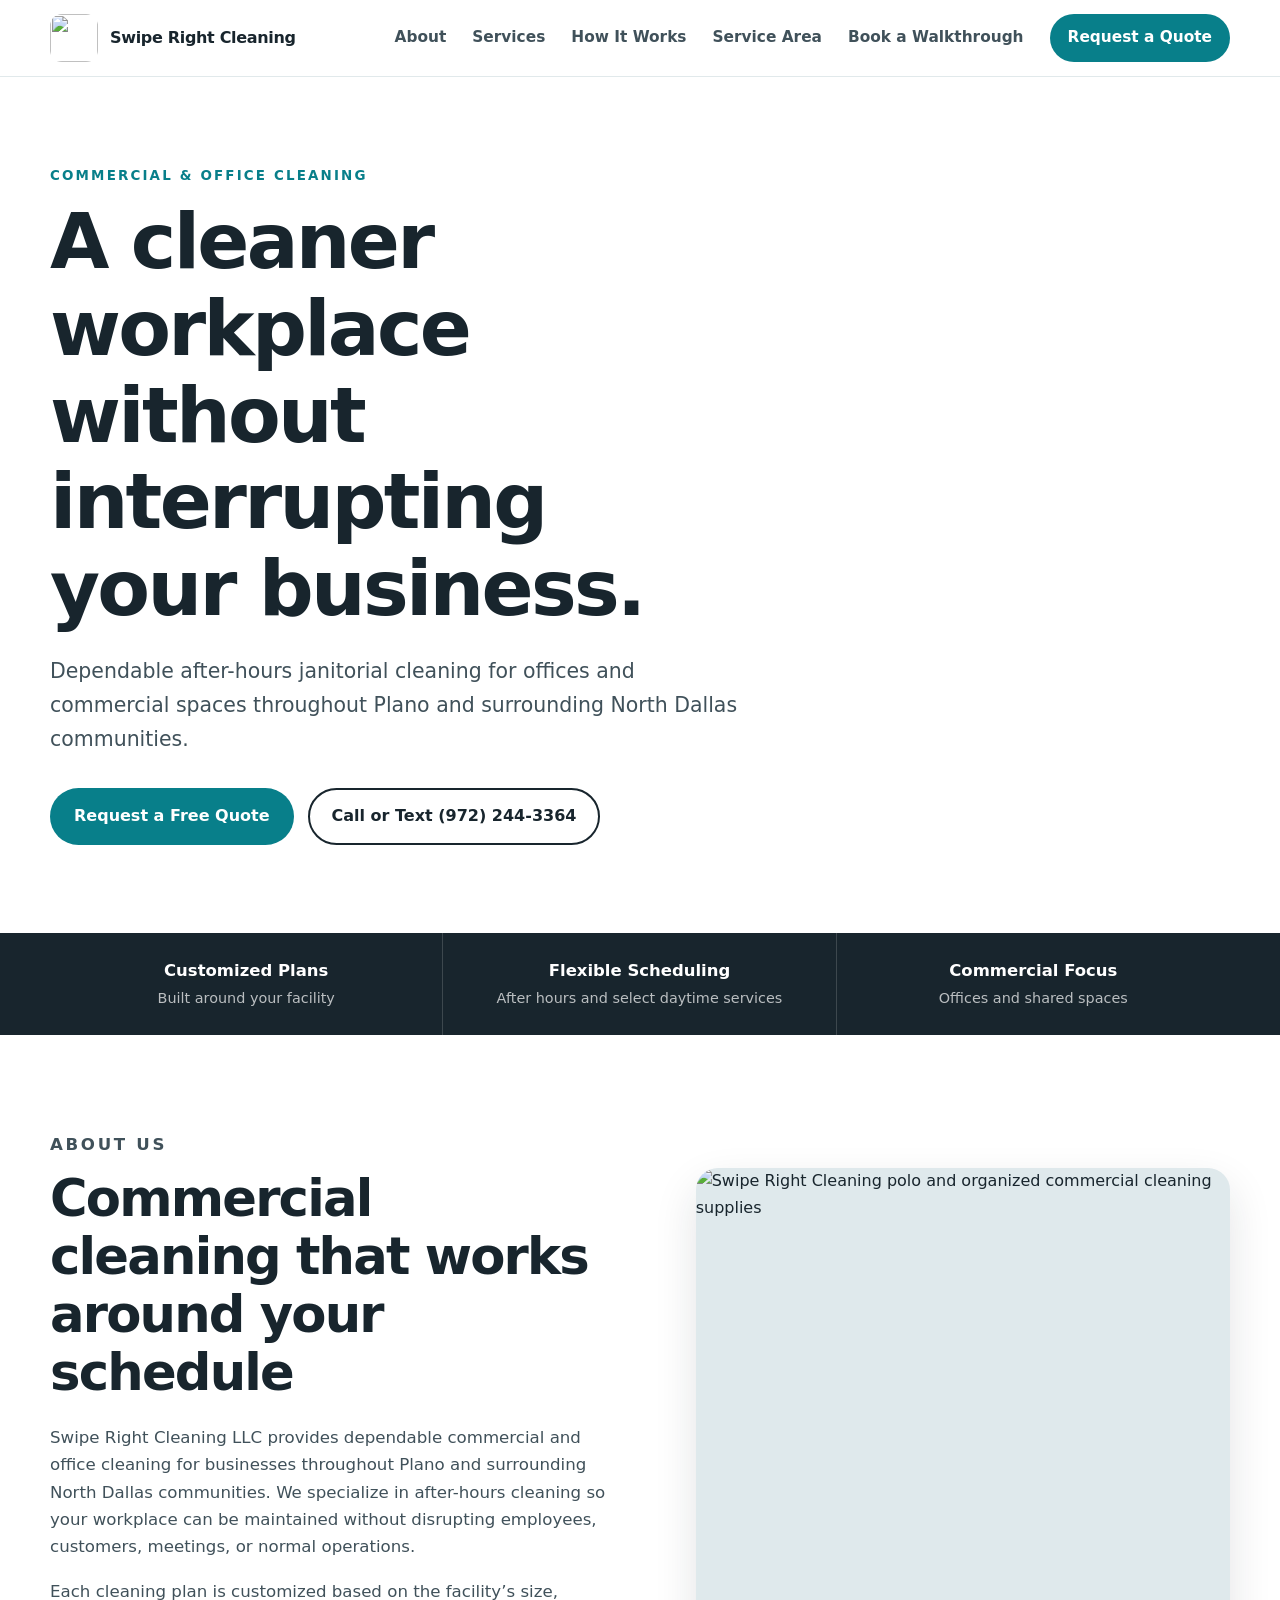
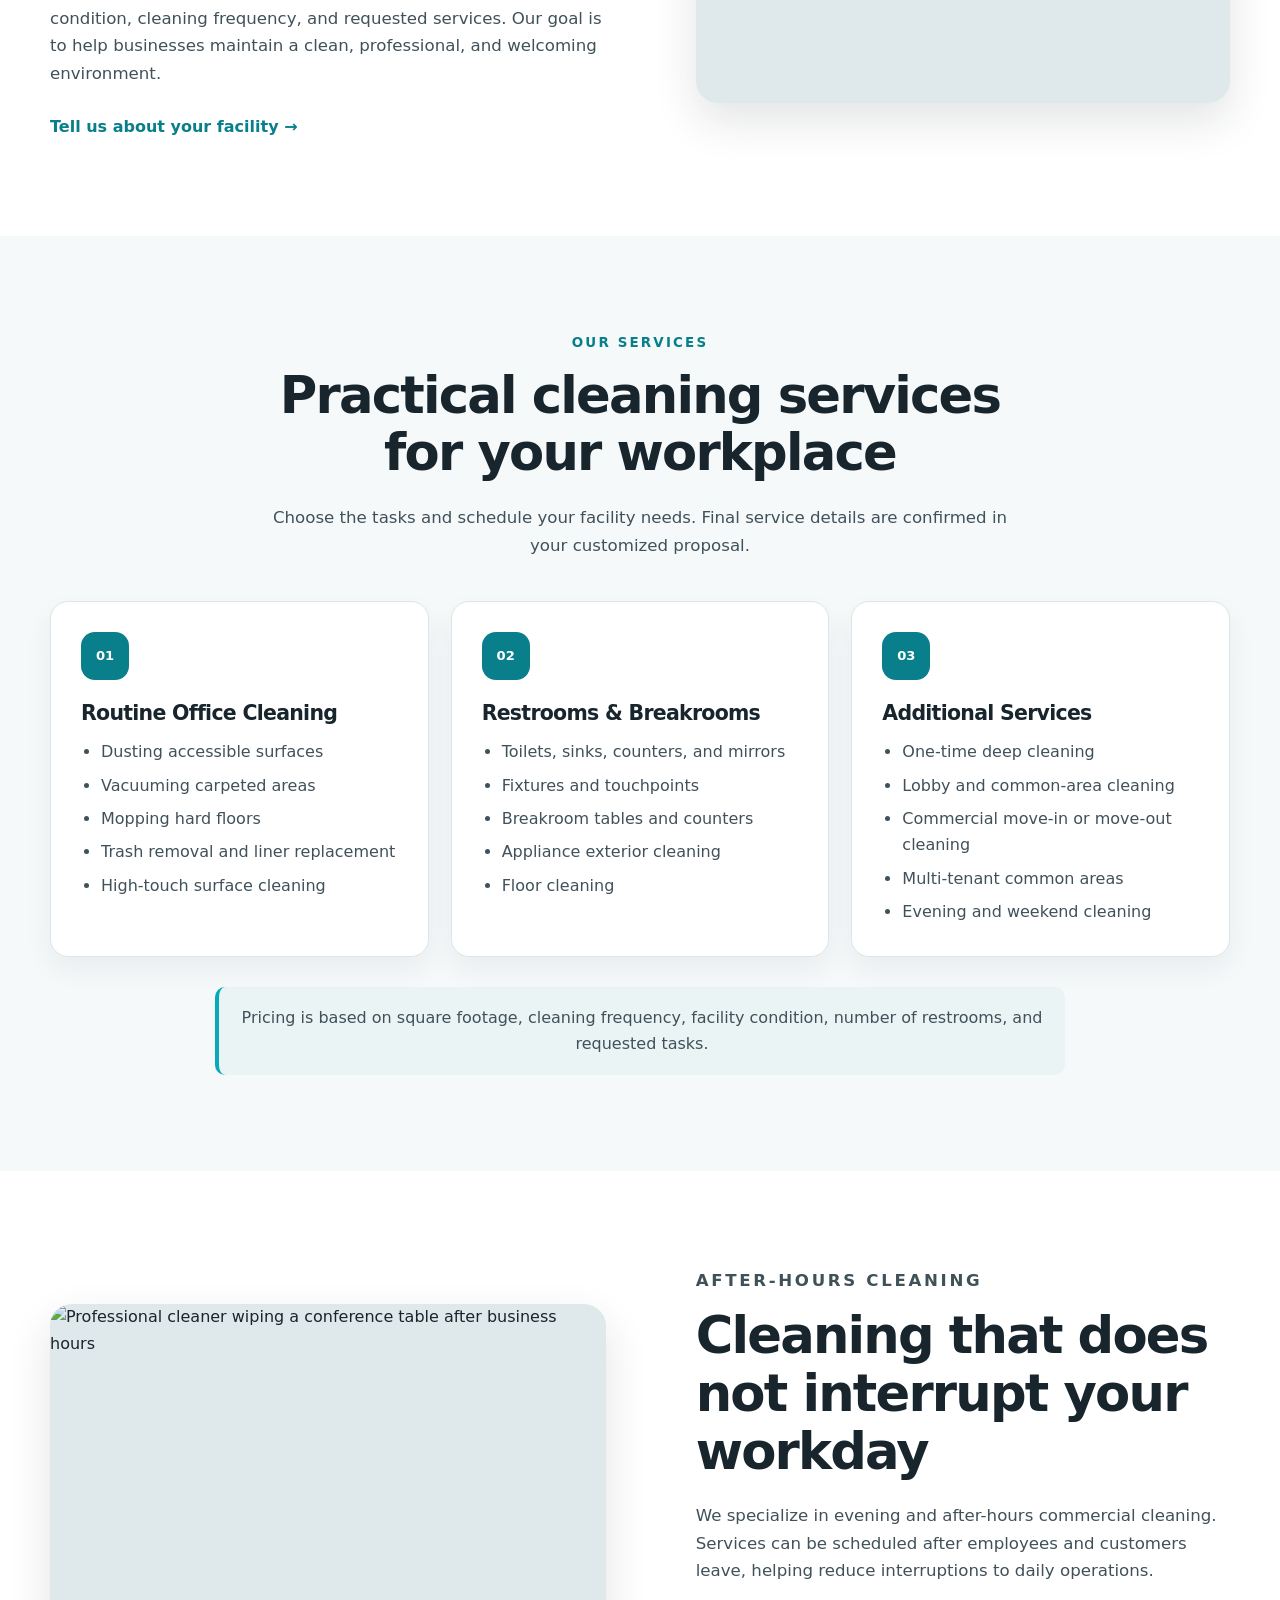
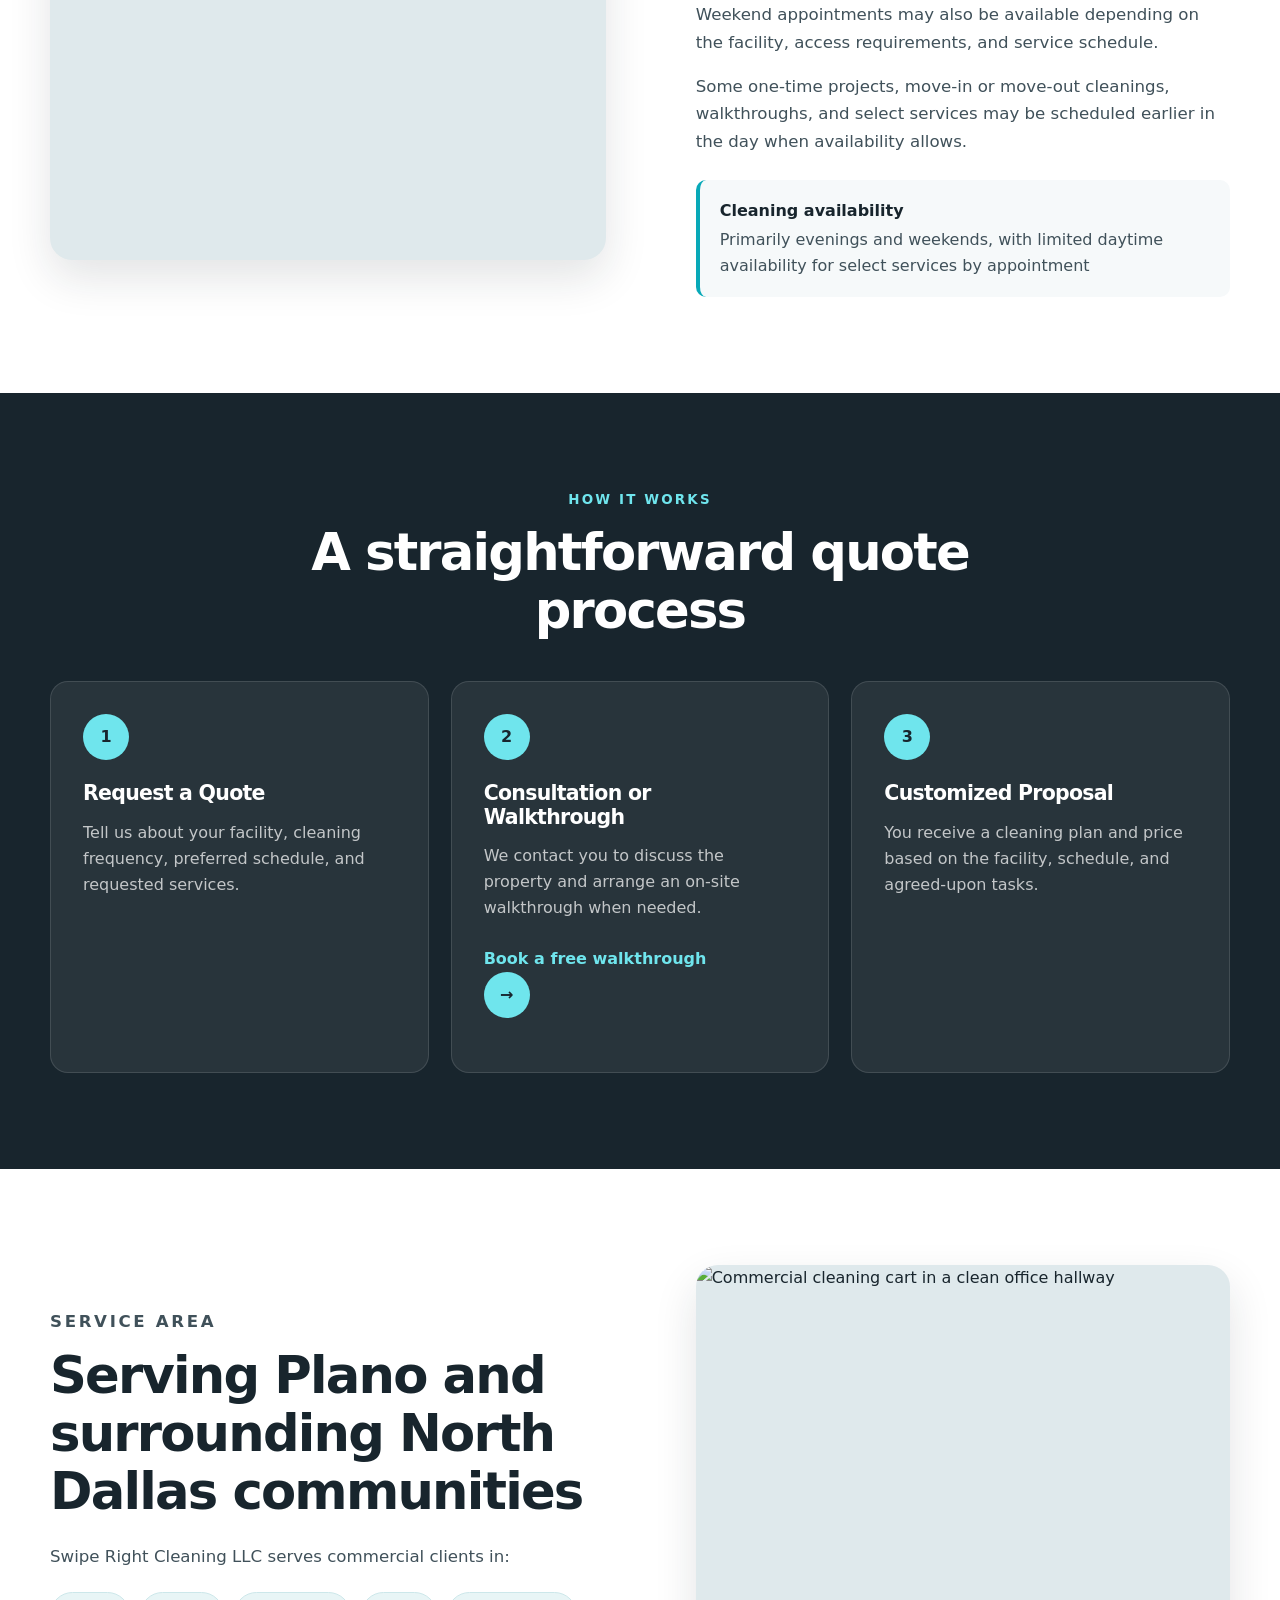
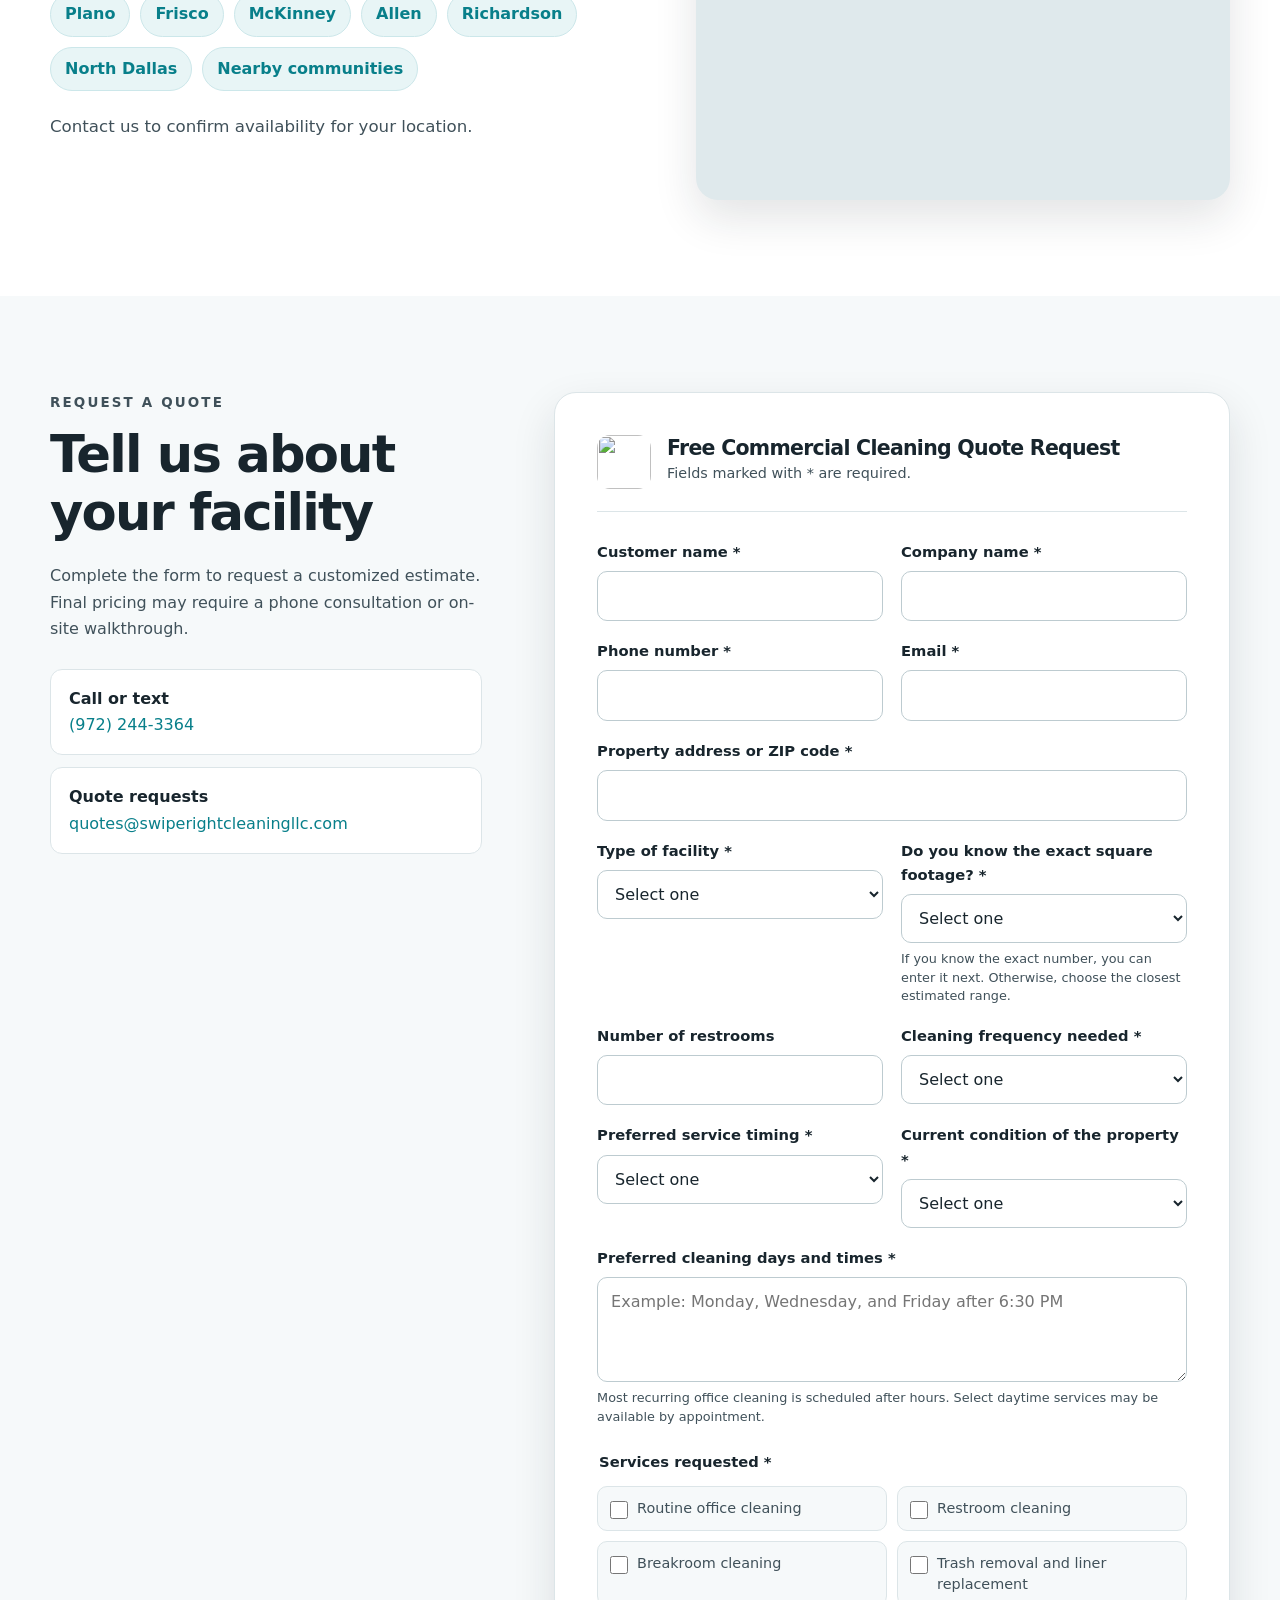
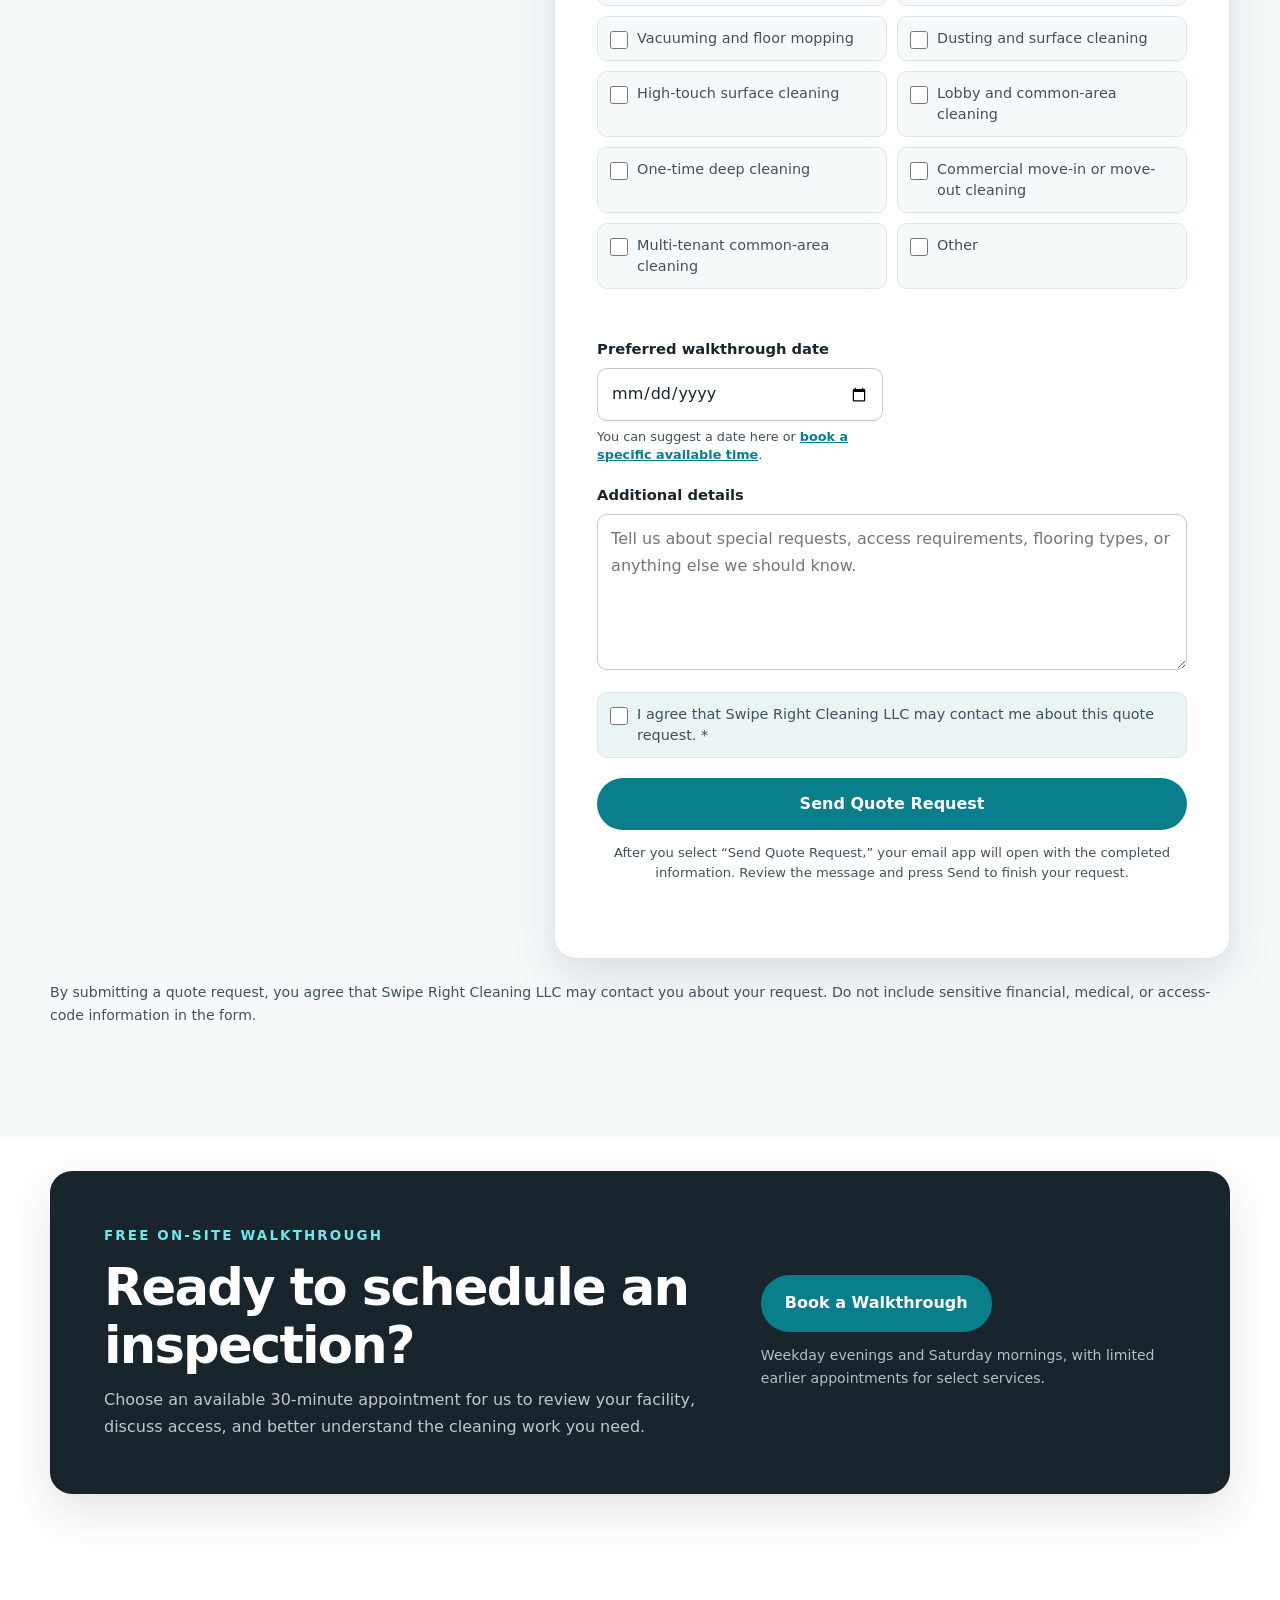
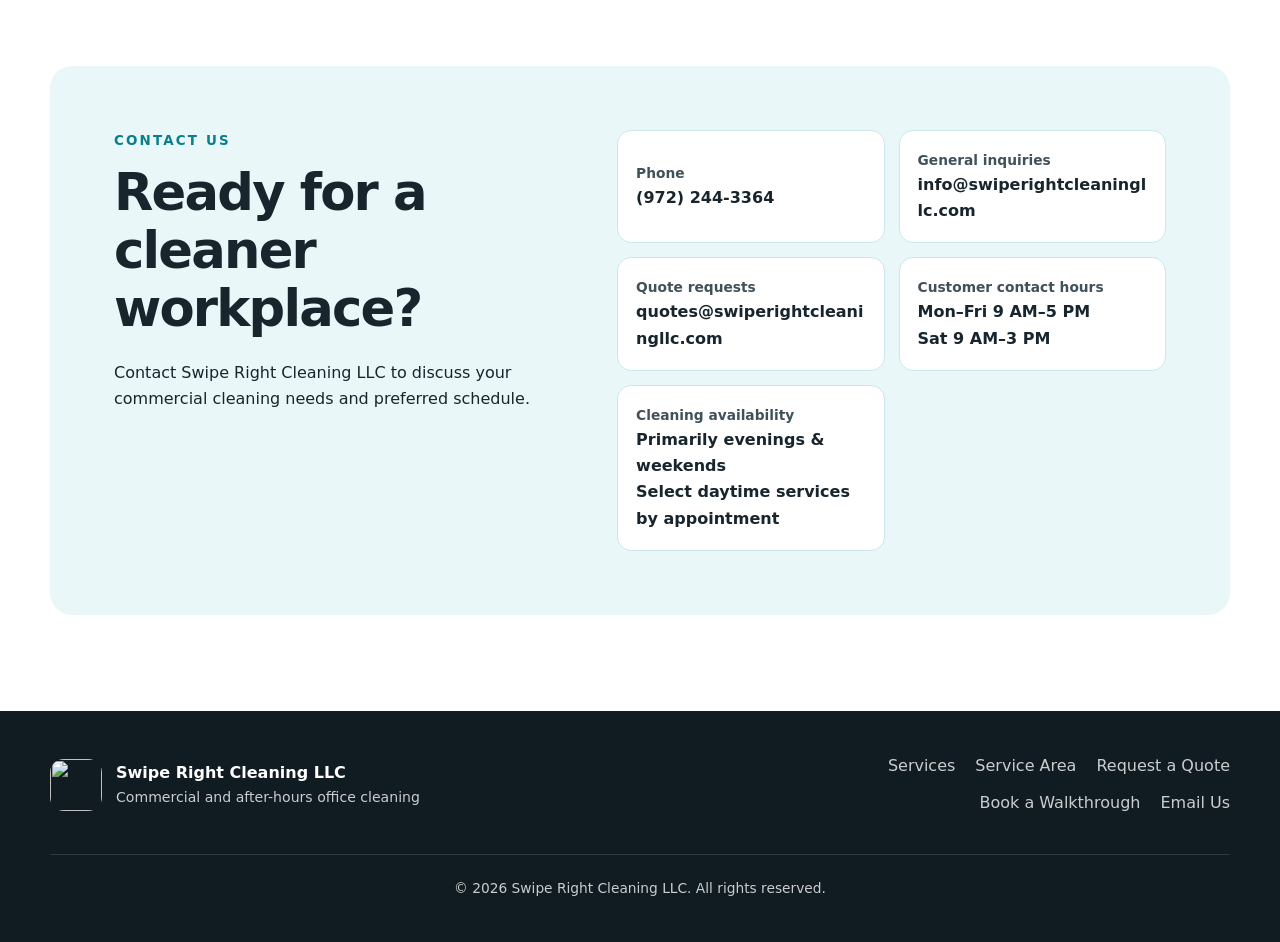
==== index.html @ 75ac0924 "Add files via upload" ====
<!doctype html>
<html lang="en">
<head>
  <meta charset="utf-8">
  <meta name="viewport" content="width=device-width, initial-scale=1">
  <meta name="theme-color" content="#0aa9b8">
  <meta name="description" content="Swipe Right Cleaning LLC provides dependable after-hours commercial and office cleaning in Plano and surrounding North Dallas communities.">

  <title>Swipe Right Cleaning LLC | Commercial Office Cleaning</title>

  <link rel="icon" type="image/png" sizes="64x64" href="assets/favicon-64.png">
  <link rel="apple-touch-icon" href="assets/favicon.png">
  <link rel="stylesheet" href="styles.css">

  <!-- Local-business information for search engines. Update the website URL after publishing. -->
  <script type="application/ld+json">
  {
    "@context": "https://schema.org",
    "@type": "CleaningService",
    "name": "Swipe Right Cleaning LLC",
    "telephone": "+1-972-244-3364",
    "email": "info@swiperightcleaningllc.com",
    "description": "Commercial and office cleaning serving Plano and surrounding North Dallas communities, primarily after hours with select daytime services available by appointment.",
    "areaServed": [
      "Plano, Texas",
      "Frisco, Texas",
      "McKinney, Texas",
      "Allen, Texas",
      "Richardson, Texas",
      "North Dallas, Texas"
    ],
    "openingHoursSpecification": [
      {
        "@type": "OpeningHoursSpecification",
        "dayOfWeek": ["Monday", "Tuesday", "Wednesday", "Thursday", "Friday"],
        "opens": "09:00",
        "closes": "18:00"
      },
      {
        "@type": "OpeningHoursSpecification",
        "dayOfWeek": "Saturday",
        "opens": "09:00",
        "closes": "15:00"
      }
    ]
  }
  </script>
</head>
<body>
  <a class="skip-link" href="#main-content">Skip to main content</a>

  <header class="site-header" id="top">
    <div class="container nav-wrap">
      <a class="brand" href="#top" aria-label="Swipe Right Cleaning home">
        <img src="assets/favicon-64.png" alt="" width="48" height="48">
        <span>Swipe Right Cleaning</span>
      </a>

      <button class="menu-button" type="button" aria-expanded="false" aria-controls="site-menu">
        <span class="sr-only">Open navigation menu</span>
        <span></span><span></span><span></span>
      </button>

      <nav id="site-menu" class="site-menu" aria-label="Main navigation">
        <a href="#about">About</a>
        <a href="#services">Services</a>
        <a href="#process">How It Works</a>
        <a href="#areas">Service Area</a>
        <a href="booking.html">Book a Walkthrough</a>
        <a href="#quote" class="nav-cta">Request a Quote</a>
      </nav>
    </div>
  </header>

  <main id="main-content">
    <section class="hero" aria-labelledby="hero-title">
      <div class="hero-overlay"></div>
      <div class="container hero-content">
        <p class="eyebrow">Commercial &amp; Office Cleaning</p>
        <h1 id="hero-title">A cleaner workplace without interrupting your business.</h1>
        <p class="hero-copy">Dependable after-hours janitorial cleaning for offices and commercial spaces throughout Plano and surrounding North Dallas communities.</p>
        <div class="button-row">
          <a class="button button-primary" href="#quote">Request a Free Quote</a>
          <a class="button button-secondary" href="tel:+19722443364">Call or Text (972) 244-3364</a>
        </div>
      </div>
    </section>

    <section class="trust-strip" aria-label="Business highlights">
      <div class="container trust-grid">
        <div><strong>Customized Plans</strong><span>Built around your facility</span></div>
        <div><strong>Flexible Scheduling</strong><span>After hours and select daytime services</span></div>
        <div><strong>Commercial Focus</strong><span>Offices and shared spaces</span></div>
      </div>
    </section>

    <section class="section" id="about">
      <div class="container two-column">
        <div class="content-block">
          <p class="eyebrow">About Us</p>
          <h2>Commercial cleaning that works around your schedule</h2>
          <p>Swipe Right Cleaning LLC provides dependable commercial and office cleaning for businesses throughout Plano and surrounding North Dallas communities. We specialize in after-hours cleaning so your workplace can be maintained without disrupting employees, customers, meetings, or normal operations.</p>
          <p>Each cleaning plan is customized based on the facility’s size, condition, cleaning frequency, and requested services. Our goal is to help businesses maintain a clean, professional, and welcoming environment.</p>
          <a class="text-link" href="#quote">Tell us about your facility <span aria-hidden="true">→</span></a>
        </div>
        <figure class="image-card">
          <img src="assets/supplies.jpg" alt="Swipe Right Cleaning polo and organized commercial cleaning supplies" loading="lazy">
        </figure>
      </div>
    </section>

    <section class="section section-muted" id="services">
      <div class="container">
        <div class="section-heading">
          <p class="eyebrow">Our Services</p>
          <h2>Practical cleaning services for your workplace</h2>
          <p>Choose the tasks and schedule your facility needs. Final service details are confirmed in your customized proposal.</p>
        </div>

        <div class="card-grid">
          <article class="service-card">
            <div class="service-icon" aria-hidden="true">01</div>
            <h3>Routine Office Cleaning</h3>
            <ul>
              <li>Dusting accessible surfaces</li>
              <li>Vacuuming carpeted areas</li>
              <li>Mopping hard floors</li>
              <li>Trash removal and liner replacement</li>
              <li>High-touch surface cleaning</li>
            </ul>
          </article>

          <article class="service-card">
            <div class="service-icon" aria-hidden="true">02</div>
            <h3>Restrooms &amp; Breakrooms</h3>
            <ul>
              <li>Toilets, sinks, counters, and mirrors</li>
              <li>Fixtures and touchpoints</li>
              <li>Breakroom tables and counters</li>
              <li>Appliance exterior cleaning</li>
              <li>Floor cleaning</li>
            </ul>
          </article>

          <article class="service-card">
            <div class="service-icon" aria-hidden="true">03</div>
            <h3>Additional Services</h3>
            <ul>
              <li>One-time deep cleaning</li>
              <li>Lobby and common-area cleaning</li>
              <li>Commercial move-in or move-out cleaning</li>
              <li>Multi-tenant common areas</li>
              <li>Evening and weekend cleaning</li>
            </ul>
          </article>
        </div>

        <p class="pricing-note">Pricing is based on square footage, cleaning frequency, facility condition, number of restrooms, and requested tasks.</p>
      </div>
    </section>

    <section class="section after-hours">
      <div class="container two-column reverse-mobile">
        <figure class="image-card">
          <img src="assets/office-cleaning.jpg" alt="Professional cleaner wiping a conference table after business hours" loading="lazy">
        </figure>
        <div class="content-block">
          <p class="eyebrow">After-Hours Cleaning</p>
          <h2>Cleaning that does not interrupt your workday</h2>
          <p>We specialize in evening and after-hours commercial cleaning. Services can be scheduled after employees and customers leave, helping reduce interruptions to daily operations.</p>
          <p>Weekend appointments may also be available depending on the facility, access requirements, and service schedule.</p>
          <p>Some one-time projects, move-in or move-out cleanings, walkthroughs, and select services may be scheduled earlier in the day when availability allows.</p>
          <div class="availability-box">
            <strong>Cleaning availability</strong>
            <span>Primarily evenings and weekends, with limited daytime availability for select services by appointment</span>
          </div>
        </div>
      </div>
    </section>

    <section class="section section-dark" id="process">
      <div class="container">
        <div class="section-heading light-heading">
          <p class="eyebrow">How It Works</p>
          <h2>A straightforward quote process</h2>
        </div>
        <div class="process-grid">
          <article>
            <span>1</span>
            <h3>Request a Quote</h3>
            <p>Tell us about your facility, cleaning frequency, preferred schedule, and requested services.</p>
          </article>
          <article>
            <span>2</span>
            <h3>Consultation or Walkthrough</h3>
            <p>We contact you to discuss the property and arrange an on-site walkthrough when needed.</p>
            <a class="process-link" href="booking.html">Book a free walkthrough <span aria-hidden="true">→</span></a>
          </article>
          <article>
            <span>3</span>
            <h3>Customized Proposal</h3>
            <p>You receive a cleaning plan and price based on the facility, schedule, and agreed-upon tasks.</p>
          </article>
        </div>
      </div>
    </section>

    <section class="section" id="areas">
      <div class="container two-column">
        <div class="content-block">
          <p class="eyebrow">Service Area</p>
          <h2>Serving Plano and surrounding North Dallas communities</h2>
          <p>Swipe Right Cleaning LLC serves commercial clients in:</p>
          <div class="area-tags" aria-label="Cities served">
            <span>Plano</span>
            <span>Frisco</span>
            <span>McKinney</span>
            <span>Allen</span>
            <span>Richardson</span>
            <span>North Dallas</span>
            <span>Nearby communities</span>
          </div>
          <p class="small-note">Contact us to confirm availability for your location.</p>
        </div>
        <figure class="image-card">
          <img src="assets/cleaning-cart.jpg" alt="Commercial cleaning cart in a clean office hallway" loading="lazy">
        </figure>
      </div>
    </section>

    <section class="section section-muted" id="quote">
      <div class="container quote-layout">
        <div class="quote-intro">
          <p class="eyebrow">Request a Quote</p>
          <h2>Tell us about your facility</h2>
          <p>Complete the form to request a customized estimate. Final pricing may require a phone consultation or on-site walkthrough.</p>
          <div class="contact-mini">
            <a href="tel:+19722443364"><strong>Call or text</strong><span>(972) 244-3364</span></a>
            <a href="mailto:quotes@swiperightcleaningllc.com"><strong>Quote requests</strong><span>quotes@swiperightcleaningllc.com</span></a>
          </div>
        </div>

        <div class="form-shell">
          <form id="quote-request-form" class="quote-form" novalidate>
            <div class="form-heading">
              <img src="assets/favicon-64.png" alt="" width="54" height="54">
              <div>
                <h3>Free Commercial Cleaning Quote Request</h3>
                <p>Fields marked with <span aria-hidden="true">*</span> are required.</p>
              </div>
            </div>

            <div class="form-grid">
              <label class="form-field">
                <span>Customer name *</span>
                <input type="text" name="customerName" autocomplete="name" required>
              </label>

              <label class="form-field">
                <span>Company name *</span>
                <input type="text" name="companyName" autocomplete="organization" required>
              </label>

              <label class="form-field">
                <span>Phone number *</span>
                <input type="tel" name="phone" autocomplete="tel" inputmode="tel" required>
              </label>

              <label class="form-field">
                <span>Email *</span>
                <input type="email" name="email" autocomplete="email" required>
              </label>

              <label class="form-field form-field-full">
                <span>Property address or ZIP code *</span>
                <input type="text" name="propertyLocation" autocomplete="street-address" required>
              </label>

              <label class="form-field">
                <span>Type of facility *</span>
                <select name="facilityType" required>
                  <option value="">Select one</option>
                  <option>Office</option>
                  <option>Medical or dental office</option>
                  <option>Retail business</option>
                  <option>Fitness center</option>
                  <option>Multi-tenant building</option>
                  <option>Other commercial facility</option>
                </select>
              </label>

              <label class="form-field">
                <span>Do you know the exact square footage? *</span>
                <select name="squareFootageKnown" id="square-footage-known" required>
                  <option value="">Select one</option>
                  <option value="Yes">Yes</option>
                  <option value="No">No</option>
                  <option value="Not sure">Not sure</option>
                </select>
                <small>If you know the exact number, you can enter it next. Otherwise, choose the closest estimated range.</small>
              </label>

              <label class="form-field is-hidden" id="exact-square-footage-field">
                <span>Exact square footage *</span>
                <input type="number" name="exactSquareFootage" min="1" step="1" inputmode="numeric" placeholder="Example: 3250">
                <small>Enter numbers only. The quote request will identify this as an exact figure.</small>
              </label>

              <label class="form-field is-hidden" id="square-footage-range-field">
                <span>Estimated square-footage range *</span>
                <select name="squareFootageRange">
                  <option value="">Select one</option>
                  <option>Under 1,000 sq. ft.</option>
                  <option>1,000–2,500 sq. ft.</option>
                  <option>2,501–5,000 sq. ft.</option>
                  <option>5,001–10,000 sq. ft.</option>
                  <option>More than 10,000 sq. ft.</option>
                  <option>Unsure</option>
                </select>
                <small>Select the closest range. The final quote can be confirmed during a walkthrough.</small>
              </label>

              <label class="form-field">
                <span>Number of restrooms</span>
                <input type="number" name="restrooms" min="0" step="1" inputmode="numeric">
              </label>

              <label class="form-field">
                <span>Cleaning frequency needed *</span>
                <select name="frequency" required>
                  <option value="">Select one</option>
                  <option>One-time service</option>
                  <option>Once per week</option>
                  <option>Twice per week</option>
                  <option>Three times per week</option>
                  <option>Five times per week</option>
                  <option>Unsure</option>
                </select>
              </label>

              <label class="form-field">
                <span>Preferred service timing *</span>
                <select name="serviceTiming" required>
                  <option value="">Select one</option>
                  <option>Weekday evenings</option>
                  <option>Overnight</option>
                  <option>Weekends</option>
                  <option>Select daytime service</option>
                  <option>Flexible</option>
                </select>
              </label>

              <label class="form-field">
                <span>Current condition of the property *</span>
                <select name="propertyCondition" required>
                  <option value="">Select one</option>
                  <option>Regular maintenance needed</option>
                  <option>Moderate buildup</option>
                  <option>Deep cleaning needed</option>
                  <option>Unsure</option>
                </select>
              </label>

              <label class="form-field form-field-full">
                <span>Preferred cleaning days and times *</span>
                <textarea name="preferredSchedule" rows="3" placeholder="Example: Monday, Wednesday, and Friday after 6:30 PM" required></textarea>
                <small>Most recurring office cleaning is scheduled after hours. Select daytime services may be available by appointment.</small>
              </label>
            </div>

            <fieldset class="services-fieldset">
              <legend>Services requested *</legend>
              <div class="checkbox-grid">
                <label><input type="checkbox" name="services" value="Routine office cleaning"> <span>Routine office cleaning</span></label>
                <label><input type="checkbox" name="services" value="Restroom cleaning"> <span>Restroom cleaning</span></label>
                <label><input type="checkbox" name="services" value="Breakroom cleaning"> <span>Breakroom cleaning</span></label>
                <label><input type="checkbox" name="services" value="Trash removal and liner replacement"> <span>Trash removal and liner replacement</span></label>
                <label><input type="checkbox" name="services" value="Vacuuming and floor mopping"> <span>Vacuuming and floor mopping</span></label>
                <label><input type="checkbox" name="services" value="Dusting and surface cleaning"> <span>Dusting and surface cleaning</span></label>
                <label><input type="checkbox" name="services" value="High-touch surface cleaning"> <span>High-touch surface cleaning</span></label>
                <label><input type="checkbox" name="services" value="Lobby and common-area cleaning"> <span>Lobby and common-area cleaning</span></label>
                <label><input type="checkbox" name="services" value="One-time deep cleaning"> <span>One-time deep cleaning</span></label>
                <label><input type="checkbox" name="services" value="Commercial move-in or move-out cleaning"> <span>Commercial move-in or move-out cleaning</span></label>
                <label><input type="checkbox" name="services" value="Multi-tenant common-area cleaning"> <span>Multi-tenant common-area cleaning</span></label>
                <label><input type="checkbox" name="services" value="Other"> <span>Other</span></label>
              </div>
              <p id="services-error" class="field-error" role="alert"></p>
            </fieldset>

            <div class="form-grid">
              <label class="form-field">
                <span>Preferred walkthrough date</span>
                <input type="date" name="walkthroughDate">
                <small>You can suggest a date here or <a href="booking.html">book a specific available time</a>.</small>
              </label>

              <label class="form-field form-field-full">
                <span>Additional details</span>
                <textarea name="additionalDetails" rows="5" placeholder="Tell us about special requests, access requirements, flooring types, or anything else we should know."></textarea>
              </label>
            </div>

            <label class="consent-field">
              <input type="checkbox" name="consent" required>
              <span>I agree that Swipe Right Cleaning LLC may contact me about this quote request. *</span>
            </label>

            <button class="button button-primary form-submit" type="submit">Send Quote Request</button>
            <p class="form-helper">After you select “Send Quote Request,” your email app will open with the completed information. Review the message and press Send to finish your request.</p>
            <p id="form-status" class="form-status" role="status" aria-live="polite"></p>
          </form>
        </div>
      </div>
      <div class="container privacy-note">
        <p>By submitting a quote request, you agree that Swipe Right Cleaning LLC may contact you about your request. Do not include sensitive financial, medical, or access-code information in the form.</p>
      </div>
    </section>

    <section class="section booking-cta" aria-labelledby="booking-cta-title">
      <div class="container booking-cta-card">
        <div>
          <p class="eyebrow">Free On-Site Walkthrough</p>
          <h2 id="booking-cta-title">Ready to schedule an inspection?</h2>
          <p>Choose an available 30-minute appointment for us to review your facility, discuss access, and better understand the cleaning work you need.</p>
        </div>
        <div class="booking-cta-actions">
          <a class="button button-primary" href="booking.html">Book a Walkthrough</a>
          <span>Weekday evenings and Saturday mornings, with limited earlier appointments for select services.</span>
        </div>
      </div>
    </section>

    <section class="section contact-section" id="contact">
      <div class="container contact-card">
        <div>
          <p class="eyebrow">Contact Us</p>
          <h2>Ready for a cleaner workplace?</h2>
          <p>Contact Swipe Right Cleaning LLC to discuss your commercial cleaning needs and preferred schedule.</p>
        </div>
        <div class="contact-details">
          <a href="tel:+19722443364"><span>Phone</span><strong>(972) 244-3364</strong></a>
          <a href="mailto:info@swiperightcleaningllc.com"><span>General inquiries</span><strong>info@swiperightcleaningllc.com</strong></a>
          <a href="mailto:quotes@swiperightcleaningllc.com"><span>Quote requests</span><strong>quotes@swiperightcleaningllc.com</strong></a>
          <div><span>Customer contact hours</span><strong>Mon–Fri 9 AM–5 PM<br>Sat 9 AM–3 PM</strong></div>
          <div><span>Cleaning availability</span><strong>Primarily evenings &amp; weekends<br>Select daytime services by appointment</strong></div>
        </div>
      </div>
    </section>
  </main>

  <footer class="site-footer">
    <div class="container footer-grid">
      <div class="footer-brand">
        <img src="assets/favicon-64.png" alt="" width="52" height="52">
        <div>
          <strong>Swipe Right Cleaning LLC</strong>
          <span>Commercial and after-hours office cleaning</span>
        </div>
      </div>
      <div class="footer-links">
        <a href="#services">Services</a>
        <a href="#areas">Service Area</a>
        <a href="#quote">Request a Quote</a>
        <a href="booking.html">Book a Walkthrough</a>
        <a href="mailto:info@swiperightcleaningllc.com">Email Us</a>
      </div>
      <p class="copyright">© <span id="current-year">2026</span> Swipe Right Cleaning LLC. All rights reserved.</p>
    </div>
  </footer>

  <script src="script.js"></script>
</body>
</html>
---- styles.css ----
:root {
  --teal: #08a9b8;
  --teal-dark: #087f8a;
  --ink: #18252d;
  --ink-soft: #40515a;
  --white: #ffffff;
  --off-white: #f6f9fa;
  --line: #dce5e8;
  --shadow: 0 18px 44px rgba(24, 37, 45, 0.12);
  --radius: 22px;
  --container: 1180px;
}

* { box-sizing: border-box; }
html { scroll-behavior: smooth; }
body {
  margin: 0;
  color: var(--ink);
  background: var(--white);
  font-family: Inter, ui-sans-serif, system-ui, -apple-system, BlinkMacSystemFont, "Segoe UI", sans-serif;
  line-height: 1.65;
  -webkit-font-smoothing: antialiased;
}
img { max-width: 100%; display: block; }
a { color: inherit; }
button, input, textarea, select { font: inherit; }

.container { width: min(var(--container), calc(100% - 40px)); margin-inline: auto; }
.section { padding: 96px 0; }
.section-muted { background: var(--off-white); }
.section-dark { background: var(--ink); color: var(--white); }

.skip-link {
  position: fixed;
  left: 14px;
  top: -80px;
  z-index: 9999;
  padding: 12px 18px;
  color: var(--white);
  background: var(--ink);
  border-radius: 8px;
}
.skip-link:focus { top: 14px; }
.sr-only { position: absolute; width: 1px; height: 1px; padding: 0; margin: -1px; overflow: hidden; clip: rect(0,0,0,0); white-space: nowrap; border: 0; }

.site-header {
  position: sticky;
  top: 0;
  z-index: 1000;
  background: rgba(255,255,255,.96);
  border-bottom: 1px solid rgba(220,229,232,.85);
  backdrop-filter: blur(14px);
}
.nav-wrap { min-height: 76px; display: flex; align-items: center; justify-content: space-between; gap: 28px; }
.brand { display: inline-flex; align-items: center; gap: 12px; text-decoration: none; font-weight: 800; letter-spacing: -.02em; }
.brand img { border-radius: 12px; }
.site-menu { display: flex; align-items: center; gap: 26px; }
.site-menu a { text-decoration: none; font-size: .96rem; font-weight: 700; color: var(--ink-soft); }
.site-menu a:hover, .site-menu a:focus { color: var(--teal-dark); }
.site-menu .nav-cta { padding: 11px 18px; color: var(--white); background: var(--teal-dark); border-radius: 999px; }
.site-menu .nav-cta:hover, .site-menu .nav-cta:focus { color: var(--white); background: var(--ink); }
.menu-button { display: none; width: 46px; height: 42px; padding: 9px; border: 0; background: transparent; cursor: pointer; }
.menu-button span:not(.sr-only) { display: block; height: 2px; margin: 5px 0; background: var(--ink); border-radius: 4px; }

.hero {
  position: relative;
  min-height: 660px;
  display: grid;
  align-items: center;
  isolation: isolate;
  color: var(--ink);
  background-image: url("assets/header.jpg");
  background-position: center;
  background-size: cover;
}
.hero-overlay { position: absolute; inset: 0; z-index: -1; background: linear-gradient(90deg, rgba(255,255,255,.98) 0%, rgba(255,255,255,.92) 38%, rgba(255,255,255,.45) 64%, rgba(255,255,255,.05) 100%); }
.hero-content { padding-block: 88px; }
.hero-content > * { max-width: 690px; }
.eyebrow { margin: 0 0 12px; color: var(--teal-dark); font-size: .84rem; font-weight: 900; letter-spacing: .16em; text-transform: uppercase; }
h1, h2, h3 { margin-top: 0; line-height: 1.13; letter-spacing: -.035em; }
h1 { margin-bottom: 22px; font-size: clamp(2.8rem, 6vw, 5.35rem); }
h2 { margin-bottom: 22px; font-size: clamp(2.1rem, 4vw, 3.65rem); }
h3 { margin-bottom: 14px; font-size: 1.28rem; }
p { margin-top: 0; }
.hero-copy { margin-bottom: 32px; color: var(--ink-soft); font-size: clamp(1.05rem, 2vw, 1.28rem); }
.button-row { display: flex; flex-wrap: wrap; gap: 14px; }
.button { display: inline-flex; align-items: center; justify-content: center; min-height: 50px; padding: 13px 22px; border: 2px solid transparent; border-radius: 999px; text-decoration: none; font-weight: 850; transition: transform .2s ease, background .2s ease, border-color .2s ease; }
.button:hover, .button:focus { transform: translateY(-2px); }
.button-primary { color: var(--white); background: var(--teal-dark); }
.button-primary:hover, .button-primary:focus { background: var(--ink); }
.button-secondary { color: var(--ink); background: rgba(255,255,255,.86); border-color: var(--ink); }

.trust-strip { background: var(--ink); color: var(--white); }
.trust-grid { display: grid; grid-template-columns: repeat(3,1fr); }
.trust-grid div { padding: 24px 28px; text-align: center; border-right: 1px solid rgba(255,255,255,.16); }
.trust-grid div:last-child { border-right: 0; }
.trust-grid strong, .trust-grid span { display: block; }
.trust-grid strong { font-size: 1.03rem; }
.trust-grid span { margin-top: 3px; color: rgba(255,255,255,.7); font-size: .9rem; }

.two-column { display: grid; grid-template-columns: 1.02fr .98fr; align-items: center; gap: clamp(42px, 7vw, 90px); }
.content-block p { color: var(--ink-soft); font-size: 1.04rem; }
.text-link { display: inline-block; margin-top: 10px; color: var(--teal-dark); font-weight: 850; text-decoration: none; }
.text-link:hover, .text-link:focus { text-decoration: underline; }
.image-card { margin: 0; overflow: hidden; background: #dfe9ec; border-radius: var(--radius); box-shadow: var(--shadow); }
.image-card img { width: 100%; aspect-ratio: 1/1; object-fit: cover; }

.section-heading { max-width: 760px; margin: 0 auto 42px; text-align: center; }
.section-heading > p:last-child { color: var(--ink-soft); font-size: 1.04rem; }
.light-heading .eyebrow { color: #6fe5ed; }
.card-grid { display: grid; grid-template-columns: repeat(3,1fr); gap: 22px; }
.service-card { padding: 30px; background: var(--white); border: 1px solid var(--line); border-radius: 18px; box-shadow: 0 12px 28px rgba(24,37,45,.06); }
.service-icon { width: 48px; height: 48px; display: grid; place-items: center; margin-bottom: 22px; color: var(--white); background: var(--teal-dark); border-radius: 14px; font-size: .82rem; font-weight: 900; }
.service-card ul { margin: 0; padding-left: 20px; color: var(--ink-soft); }
.service-card li + li { margin-top: 7px; }
.pricing-note { max-width: 850px; margin: 30px auto 0; padding: 18px 22px; color: var(--ink-soft); background: #eaf4f5; border-left: 4px solid var(--teal); border-radius: 10px; text-align: center; }

.after-hours { overflow: hidden; }
.availability-box { display: flex; flex-direction: column; gap: 2px; margin-top: 25px; padding: 18px 20px; background: var(--off-white); border-left: 4px solid var(--teal); border-radius: 10px; }
.availability-box span { color: var(--ink-soft); }

.process-grid { display: grid; grid-template-columns: repeat(3,1fr); gap: 22px; }
.process-grid article { padding: 32px; background: rgba(255,255,255,.07); border: 1px solid rgba(255,255,255,.12); border-radius: 18px; }
.process-grid span { width: 46px; height: 46px; display: grid; place-items: center; margin-bottom: 22px; color: var(--ink); background: #6fe5ed; border-radius: 50%; font-weight: 900; }
.process-grid p { color: rgba(255,255,255,.72); }

.area-tags { display: flex; flex-wrap: wrap; gap: 10px; margin: 22px 0; }
.area-tags span { padding: 8px 14px; background: #e8f5f6; border: 1px solid #cce7ea; border-radius: 999px; color: var(--teal-dark); font-weight: 750; }
.small-note { color: var(--ink-soft); font-size: .91rem; }

.quote-layout { display: grid; grid-template-columns: .78fr 1.22fr; gap: clamp(34px, 6vw, 72px); align-items: start; }
.quote-intro { position: sticky; top: 112px; }
.quote-intro > p { color: var(--ink-soft); }
.contact-mini { display: grid; gap: 12px; margin-top: 26px; }
.contact-mini a { display: flex; flex-direction: column; padding: 16px 18px; background: var(--white); border: 1px solid var(--line); border-radius: 12px; text-decoration: none; }
.contact-mini span { color: var(--teal-dark); overflow-wrap: anywhere; }
.form-shell { min-height: 560px; overflow: hidden; background: var(--white); border: 1px solid var(--line); border-radius: var(--radius); box-shadow: var(--shadow); }
.form-placeholder { min-height: 560px; display: grid; place-content: center; justify-items: center; padding: 50px; text-align: center; }
.form-placeholder img { margin-bottom: 16px; border-radius: 16px; }
.form-placeholder p { max-width: 520px; color: var(--ink-soft); }
.quote-frame { display: none; width: 100%; min-height: 1050px; border: 0; }
.privacy-note { margin-top: 22px; color: var(--ink-soft); font-size: .88rem; }

.contact-section { padding-top: 76px; }
.contact-card { display: grid; grid-template-columns: .9fr 1.1fr; gap: 54px; padding: clamp(34px, 6vw, 64px); background: #e9f7f8; border-radius: var(--radius); }
.contact-details { display: grid; grid-template-columns: repeat(2,1fr); gap: 14px; }
.contact-details a, .contact-details > div { display: flex; flex-direction: column; justify-content: center; min-height: 112px; padding: 18px; background: var(--white); border: 1px solid #cce7ea; border-radius: 14px; text-decoration: none; }
.contact-details span { color: var(--ink-soft); font-size: .86rem; font-weight: 700; }
.contact-details strong { overflow-wrap: anywhere; }

.site-footer { padding: 42px 0; color: rgba(255,255,255,.78); background: #111c22; }
.footer-grid { display: grid; grid-template-columns: 1.2fr .9fr; gap: 30px; align-items: center; }
.footer-brand { display: flex; align-items: center; gap: 14px; }
.footer-brand img { border-radius: 14px; }
.footer-brand strong, .footer-brand span { display: block; }
.footer-brand strong { color: var(--white); }
.footer-brand span { font-size: .88rem; }
.footer-links { display: flex; flex-wrap: wrap; justify-content: flex-end; gap: 10px 20px; }
.footer-links a { text-decoration: none; }
.footer-links a:hover, .footer-links a:focus { color: #6fe5ed; }
.copyright { grid-column: 1 / -1; margin: 8px 0 0; padding-top: 22px; border-top: 1px solid rgba(255,255,255,.12); font-size: .86rem; text-align: center; }

@media (max-width: 900px) {
  .section { padding: 76px 0; }
  .menu-button { display: block; }
  .site-menu { position: absolute; top: calc(100% + 1px); left: 0; right: 0; display: none; flex-direction: column; align-items: stretch; gap: 0; padding: 14px 20px 22px; background: var(--white); border-bottom: 1px solid var(--line); box-shadow: 0 16px 30px rgba(24,37,45,.10); }
  .site-menu.open { display: flex; }
  .site-menu a { padding: 13px 10px; }
  .site-menu .nav-cta { margin-top: 8px; text-align: center; }
  .hero { min-height: 610px; background-position: 65% center; }
  .hero-overlay { background: linear-gradient(90deg, rgba(255,255,255,.98) 0%, rgba(255,255,255,.9) 60%, rgba(255,255,255,.34) 100%); }
  .hero-content > * { max-width: 620px; }
  .two-column, .quote-layout, .contact-card { grid-template-columns: 1fr; }
  .reverse-mobile .image-card { order: 2; }
  .quote-intro { position: static; }
  .card-grid, .process-grid { grid-template-columns: 1fr; }
}

@media (max-width: 680px) {
  .container { width: min(100% - 28px, var(--container)); }
  .brand span { font-size: .9rem; }
  .hero { min-height: 660px; background-position: 72% center; }
  .hero-overlay { background: linear-gradient(90deg, rgba(255,255,255,.98), rgba(255,255,255,.88)); }
  .hero-content { padding-block: 64px; }
  h1 { font-size: clamp(2.55rem, 14vw, 4.2rem); }
  .button-row, .button { width: 100%; }
  .trust-grid { grid-template-columns: 1fr; }
  .trust-grid div { border-right: 0; border-bottom: 1px solid rgba(255,255,255,.16); }
  .trust-grid div:last-child { border-bottom: 0; }
  .service-card, .process-grid article { padding: 26px; }
  .contact-details { grid-template-columns: 1fr; }
  .form-placeholder { padding: 34px 22px; }
  .footer-grid { grid-template-columns: 1fr; text-align: center; }
  .footer-brand { justify-content: center; }
  .footer-links { justify-content: center; }
}

@media (prefers-reduced-motion: reduce) {
  html { scroll-behavior: auto; }
  *, *::before, *::after { transition-duration: .01ms !important; animation-duration: .01ms !important; animation-iteration-count: 1 !important; }
}

/* Built-in quote request form */
.quote-form { padding: clamp(24px, 4vw, 42px); }
.form-heading { display: flex; align-items: center; gap: 16px; margin-bottom: 28px; padding-bottom: 22px; border-bottom: 1px solid var(--line); }
.form-heading img { flex: 0 0 auto; border-radius: 13px; }
.form-heading h3 { margin-bottom: 2px; }
.form-heading p { margin: 0; color: var(--ink-soft); font-size: .9rem; }
.form-grid { display: grid; grid-template-columns: repeat(2, minmax(0, 1fr)); gap: 18px; }
.form-field { display: flex; flex-direction: column; gap: 7px; min-width: 0; }
.form-field-full { grid-column: 1 / -1; }
.form-field > span, .services-fieldset legend { color: var(--ink); font-size: .92rem; font-weight: 800; }
.form-field input, .form-field select, .form-field textarea {
  width: 100%;
  min-height: 49px;
  padding: 11px 13px;
  color: var(--ink);
  background: var(--white);
  border: 1px solid #bdcbd0;
  border-radius: 10px;
  outline: none;
  transition: border-color .18s ease, box-shadow .18s ease;
}
.form-field textarea { min-height: 105px; resize: vertical; }
.form-field input:focus, .form-field select:focus, .form-field textarea:focus { border-color: var(--teal-dark); box-shadow: 0 0 0 3px rgba(8,127,138,.14); }
.form-field small { color: var(--ink-soft); font-size: .8rem; line-height: 1.45; }
.services-fieldset { margin: 24px 0; padding: 0; border: 0; }
.services-fieldset legend { margin-bottom: 11px; }
.checkbox-grid { display: grid; grid-template-columns: repeat(2, minmax(0, 1fr)); gap: 10px; }
.checkbox-grid label, .consent-field { display: flex; align-items: flex-start; gap: 9px; padding: 11px 12px; background: var(--off-white); border: 1px solid var(--line); border-radius: 10px; cursor: pointer; }
.checkbox-grid input, .consent-field input { width: 18px; height: 18px; margin: 3px 0 0; accent-color: var(--teal-dark); flex: 0 0 auto; }
.checkbox-grid span, .consent-field span { color: var(--ink-soft); font-size: .9rem; line-height: 1.45; }
.consent-field { margin-top: 22px; background: #eaf4f5; }
.field-error { min-height: 1.2em; margin: 8px 0 0; color: #a32626; font-size: .86rem; font-weight: 700; }
.form-submit { width: 100%; margin-top: 20px; border: 0; cursor: pointer; }
.form-helper { margin: 13px 0 0; color: var(--ink-soft); font-size: .82rem; line-height: 1.5; text-align: center; }
.form-status { min-height: 1.5em; margin: 12px 0 0; color: var(--teal-dark); font-size: .88rem; font-weight: 750; text-align: center; }

@media (max-width: 680px) {
  .form-grid, .checkbox-grid { grid-template-columns: 1fr; }
  .form-field-full { grid-column: auto; }
  .quote-form { padding: 24px 18px; }
}

/* Exact-or-estimated square footage fields */
.is-hidden { display: none !important; }
.process-link { display: inline-block; margin-top: 8px; color: #6fe5ed; font-weight: 800; text-decoration: none; }
.process-link:hover, .process-link:focus { text-decoration: underline; }
.form-field a { color: var(--teal-dark); font-weight: 750; }

/* Walkthrough call-to-action */
.booking-cta { padding-top: 34px; }
.booking-cta-card { display: grid; grid-template-columns: 1.2fr .8fr; gap: 34px; align-items: center; padding: clamp(32px, 5vw, 54px); color: var(--white); background: var(--ink); border-radius: var(--radius); box-shadow: var(--shadow); }
.booking-cta-card h2 { margin-bottom: 12px; }
.booking-cta-card p:not(.eyebrow) { margin-bottom: 0; color: rgba(255,255,255,.74); }
.booking-cta-card .eyebrow { color: #6fe5ed; }
.booking-cta-actions { display: flex; flex-direction: column; align-items: flex-start; gap: 12px; }
.booking-cta-actions span { color: rgba(255,255,255,.7); font-size: .88rem; }

/* Booking page */
.site-menu [aria-current="page"] { color: var(--teal-dark); }
.booking-hero { padding: 84px 0; background: linear-gradient(135deg, #f9fcfc, #e8f5f6); }
.booking-hero-grid { display: grid; grid-template-columns: 1.02fr .98fr; gap: clamp(42px, 7vw, 88px); align-items: center; }
.booking-hero-grid h1 { font-size: clamp(2.7rem, 5.4vw, 4.9rem); }
.booking-hero-image { margin: 0; overflow: hidden; border-radius: var(--radius); box-shadow: var(--shadow); }
.booking-hero-image img { width: 100%; aspect-ratio: 4 / 3; object-fit: cover; }
.booking-highlights { color: var(--white); background: var(--ink); }
.highlight-grid { display: grid; grid-template-columns: repeat(3, 1fr); }
.highlight-grid div { padding: 24px 28px; border-right: 1px solid rgba(255,255,255,.16); text-align: center; }
.highlight-grid div:last-child { border-right: 0; }
.highlight-grid strong, .highlight-grid span { display: block; }
.highlight-grid span { margin-top: 4px; color: rgba(255,255,255,.68); font-size: .9rem; }
.booking-info-grid { display: grid; grid-template-columns: 1.08fr .92fr; gap: clamp(40px, 7vw, 88px); align-items: start; }
.check-list { margin: 24px 0 0; padding: 0; list-style: none; }
.check-list li { position: relative; padding: 10px 0 10px 34px; color: var(--ink-soft); border-bottom: 1px solid var(--line); }
.check-list li::before { content: "✓"; position: absolute; left: 0; top: 8px; width: 23px; height: 23px; display: grid; place-items: center; color: var(--white); background: var(--teal-dark); border-radius: 50%; font-size: .76rem; font-weight: 900; }
.walkthrough-card { padding: 30px; background: var(--off-white); border: 1px solid var(--line); border-radius: 18px; }
.walkthrough-card ul { padding-left: 21px; color: var(--ink-soft); }
.calendar-layout { max-width: 1040px; }
.calendar-shell { min-height: 720px; overflow: hidden; background: var(--white); border: 1px solid var(--line); border-radius: var(--radius); box-shadow: var(--shadow); }
.calendar-placeholder { min-height: 720px; display: grid; place-content: center; justify-items: center; padding: 48px; text-align: center; }
.calendar-placeholder img { margin-bottom: 18px; border-radius: 18px; }
.calendar-placeholder p { max-width: 600px; color: var(--ink-soft); }
.calendar-placeholder code { padding: 2px 6px; background: #edf3f5; border-radius: 5px; }
.calendar-booking-frame { display: none; width: 100%; min-height: 850px; border: 0; }
.calendar-booking-frame.is-connected { display: block; }
.calendar-actions { display: flex; flex-direction: column; align-items: center; gap: 14px; margin-top: 24px; text-align: center; }
.calendar-actions p { max-width: 760px; margin: 0; color: var(--ink-soft); font-size: .88rem; }

@media (max-width: 900px) {
  .booking-cta-card, .booking-hero-grid, .booking-info-grid { grid-template-columns: 1fr; }
  .booking-cta-actions { align-items: stretch; }
}

@media (max-width: 680px) {
  .highlight-grid { grid-template-columns: 1fr; }
  .highlight-grid div { border-right: 0; border-bottom: 1px solid rgba(255,255,255,.16); }
  .highlight-grid div:last-child { border-bottom: 0; }
  .calendar-shell, .calendar-placeholder { min-height: 650px; }
  .calendar-placeholder { padding: 34px 20px; }
  .calendar-booking-frame { min-height: 760px; }
}
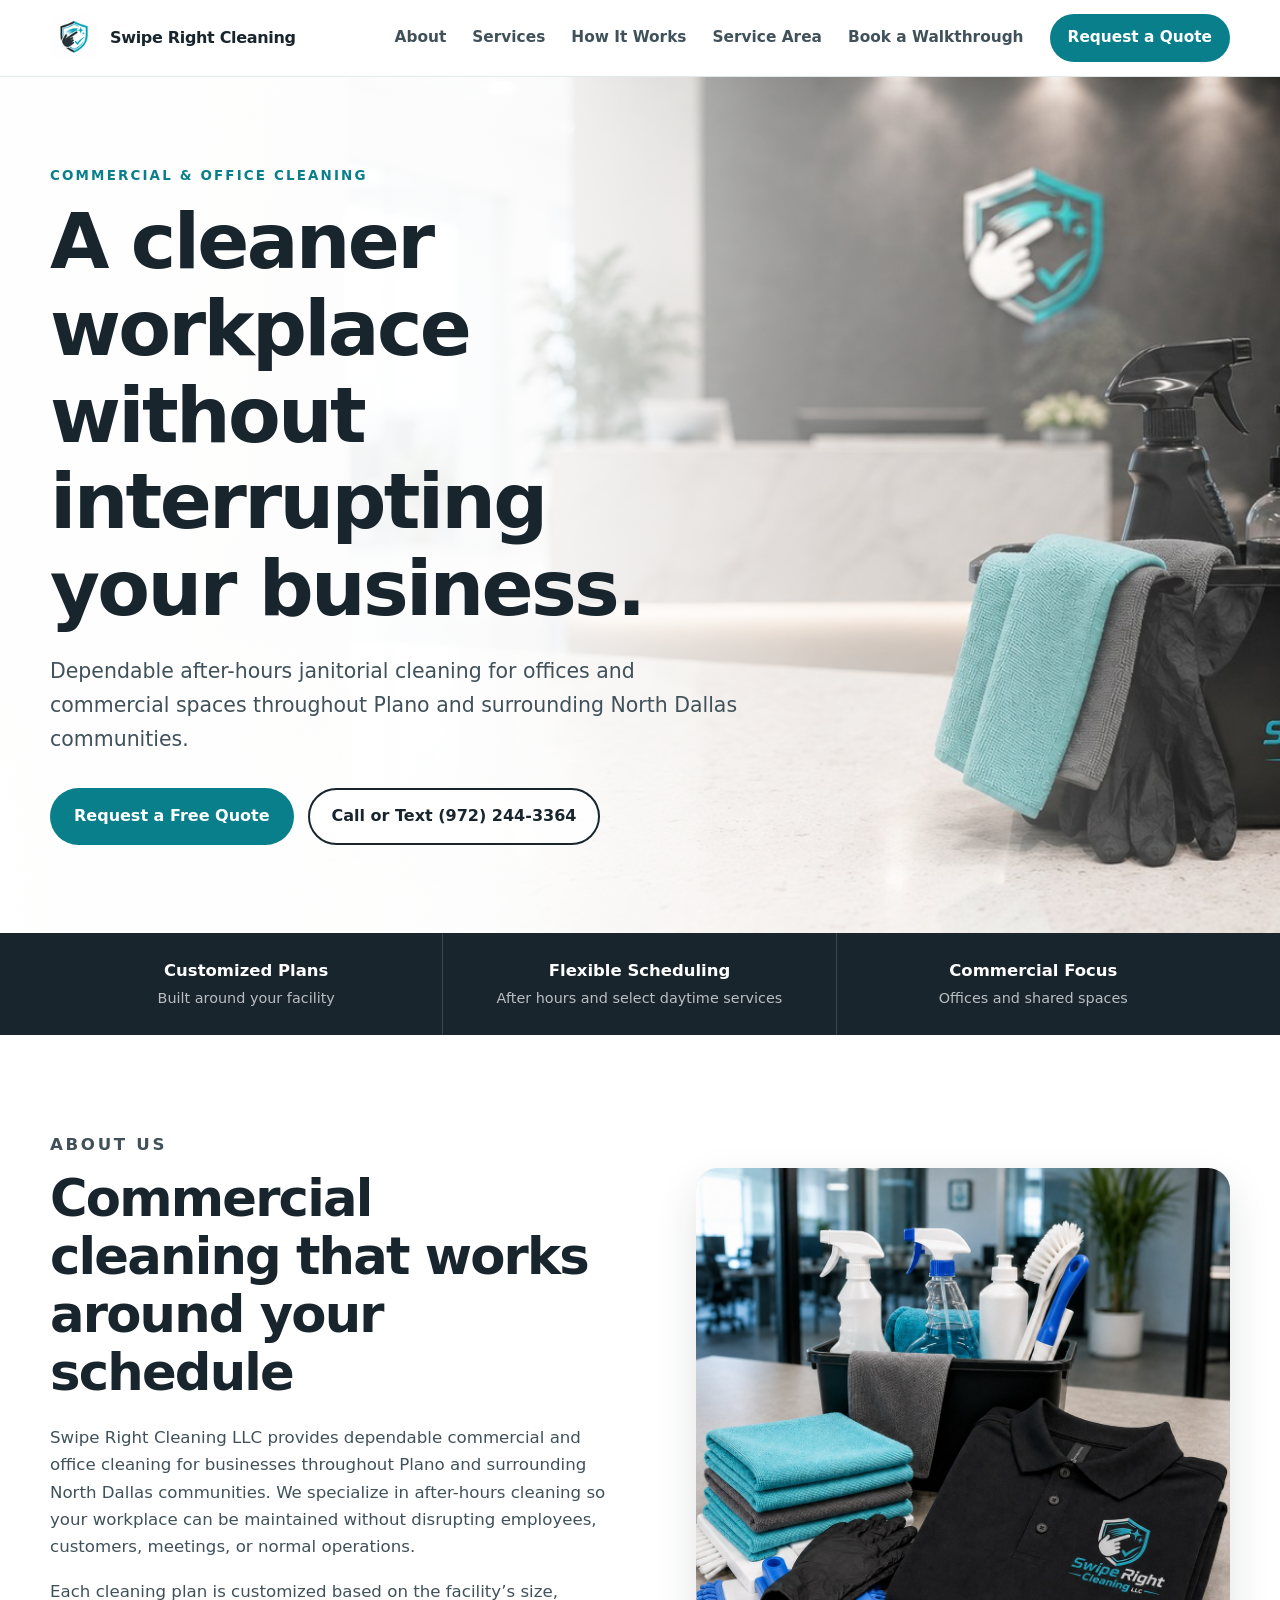
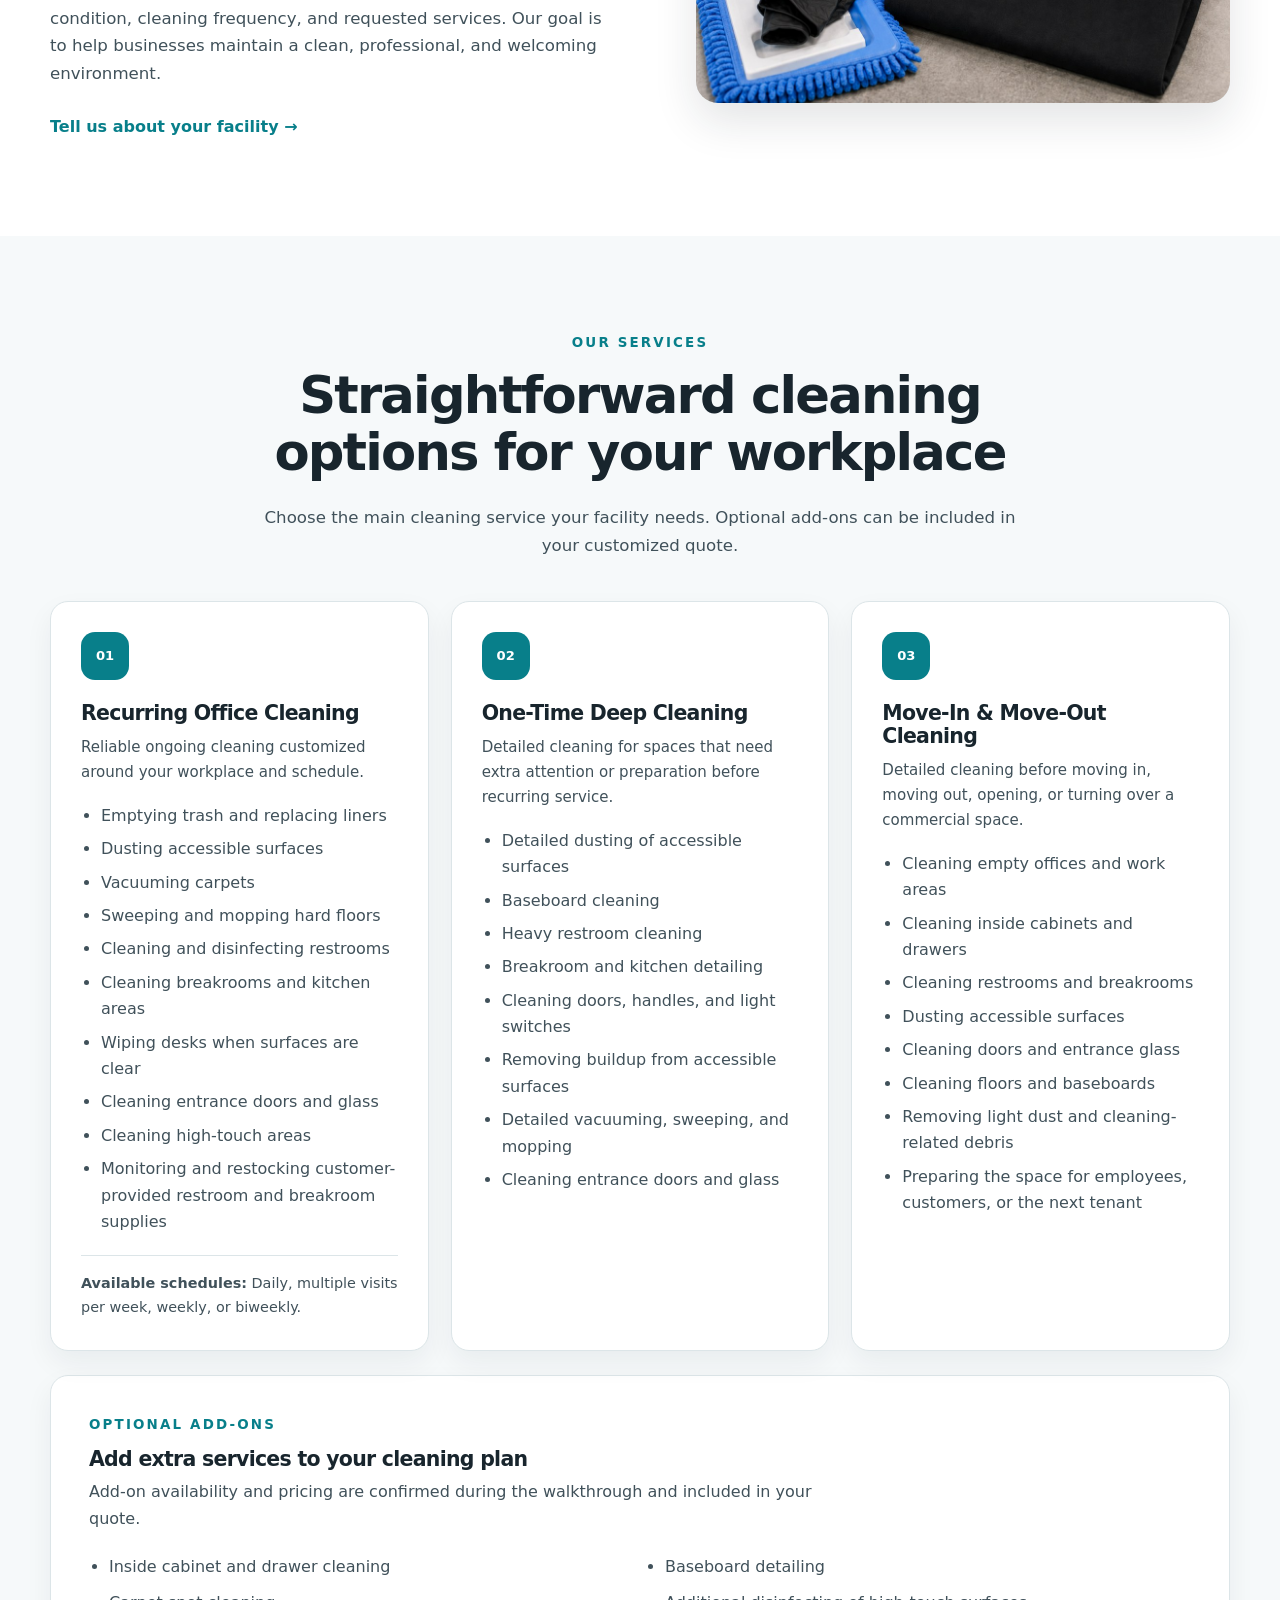
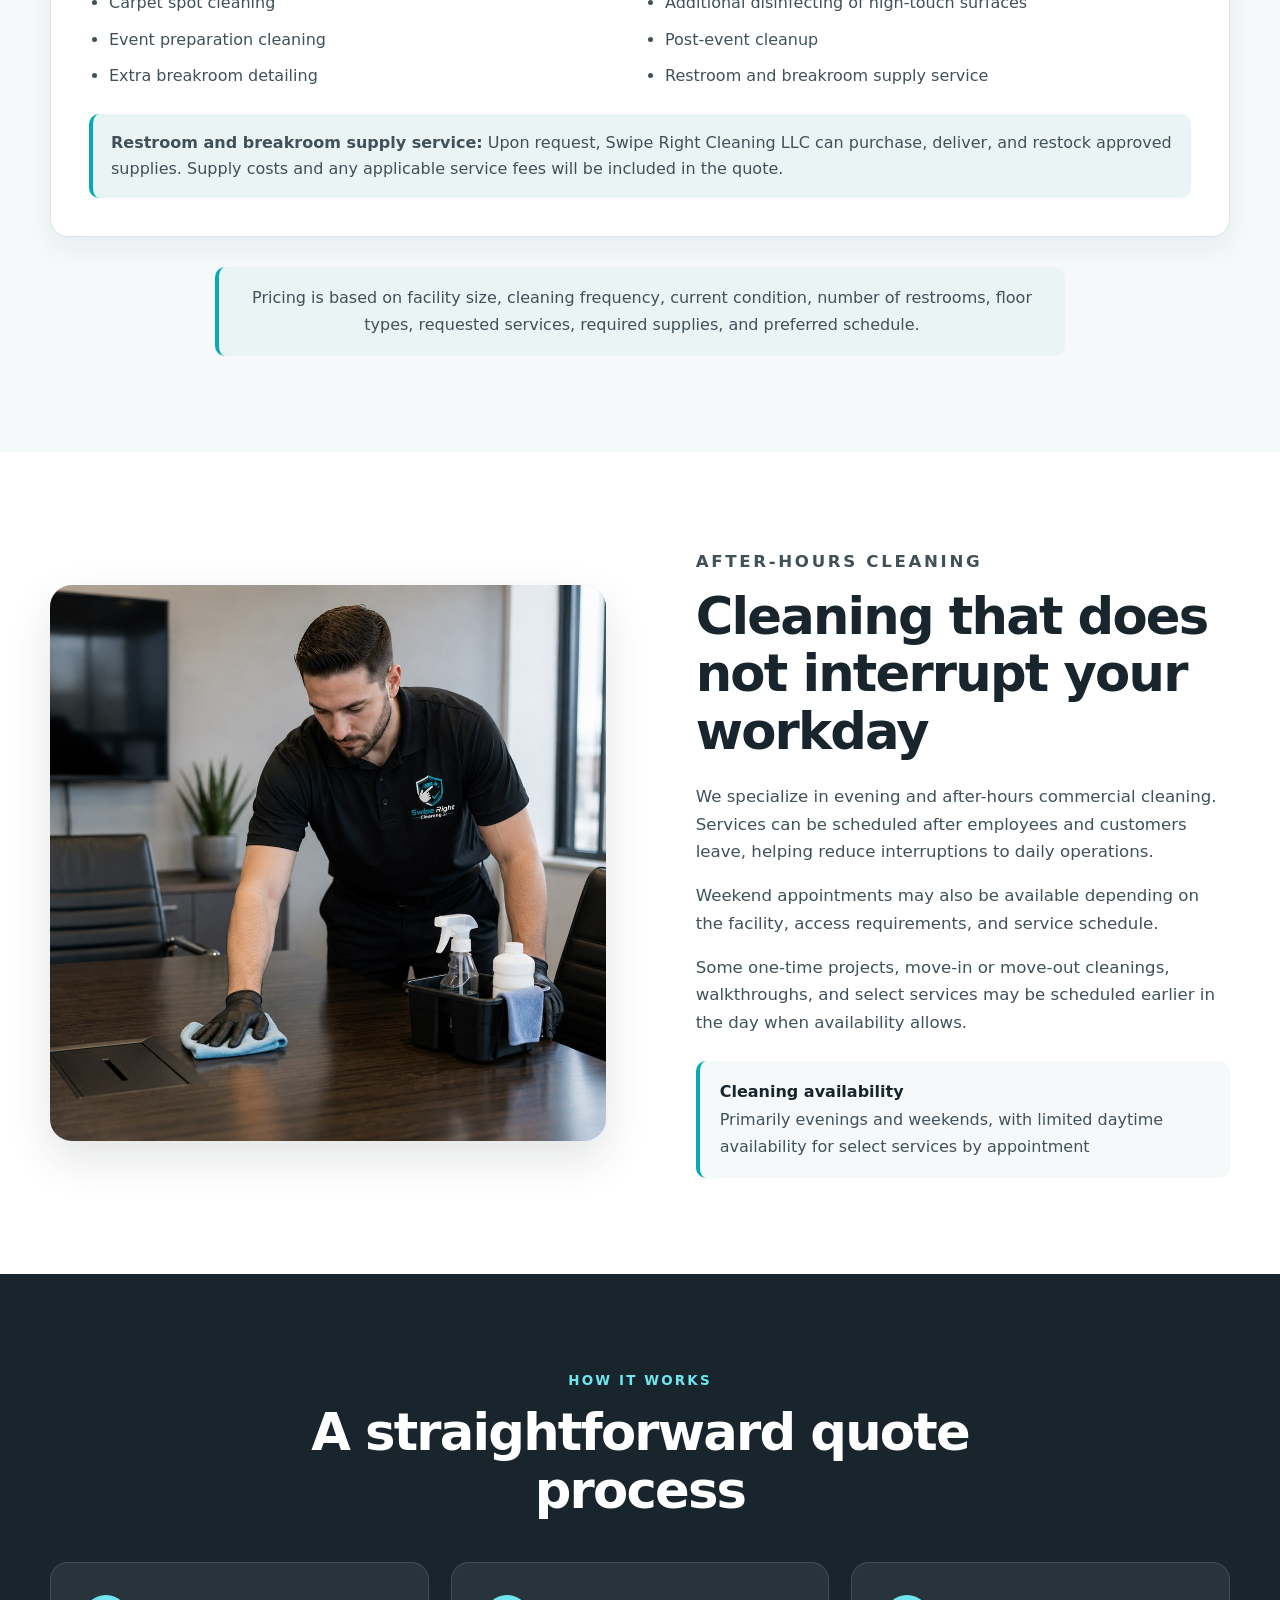
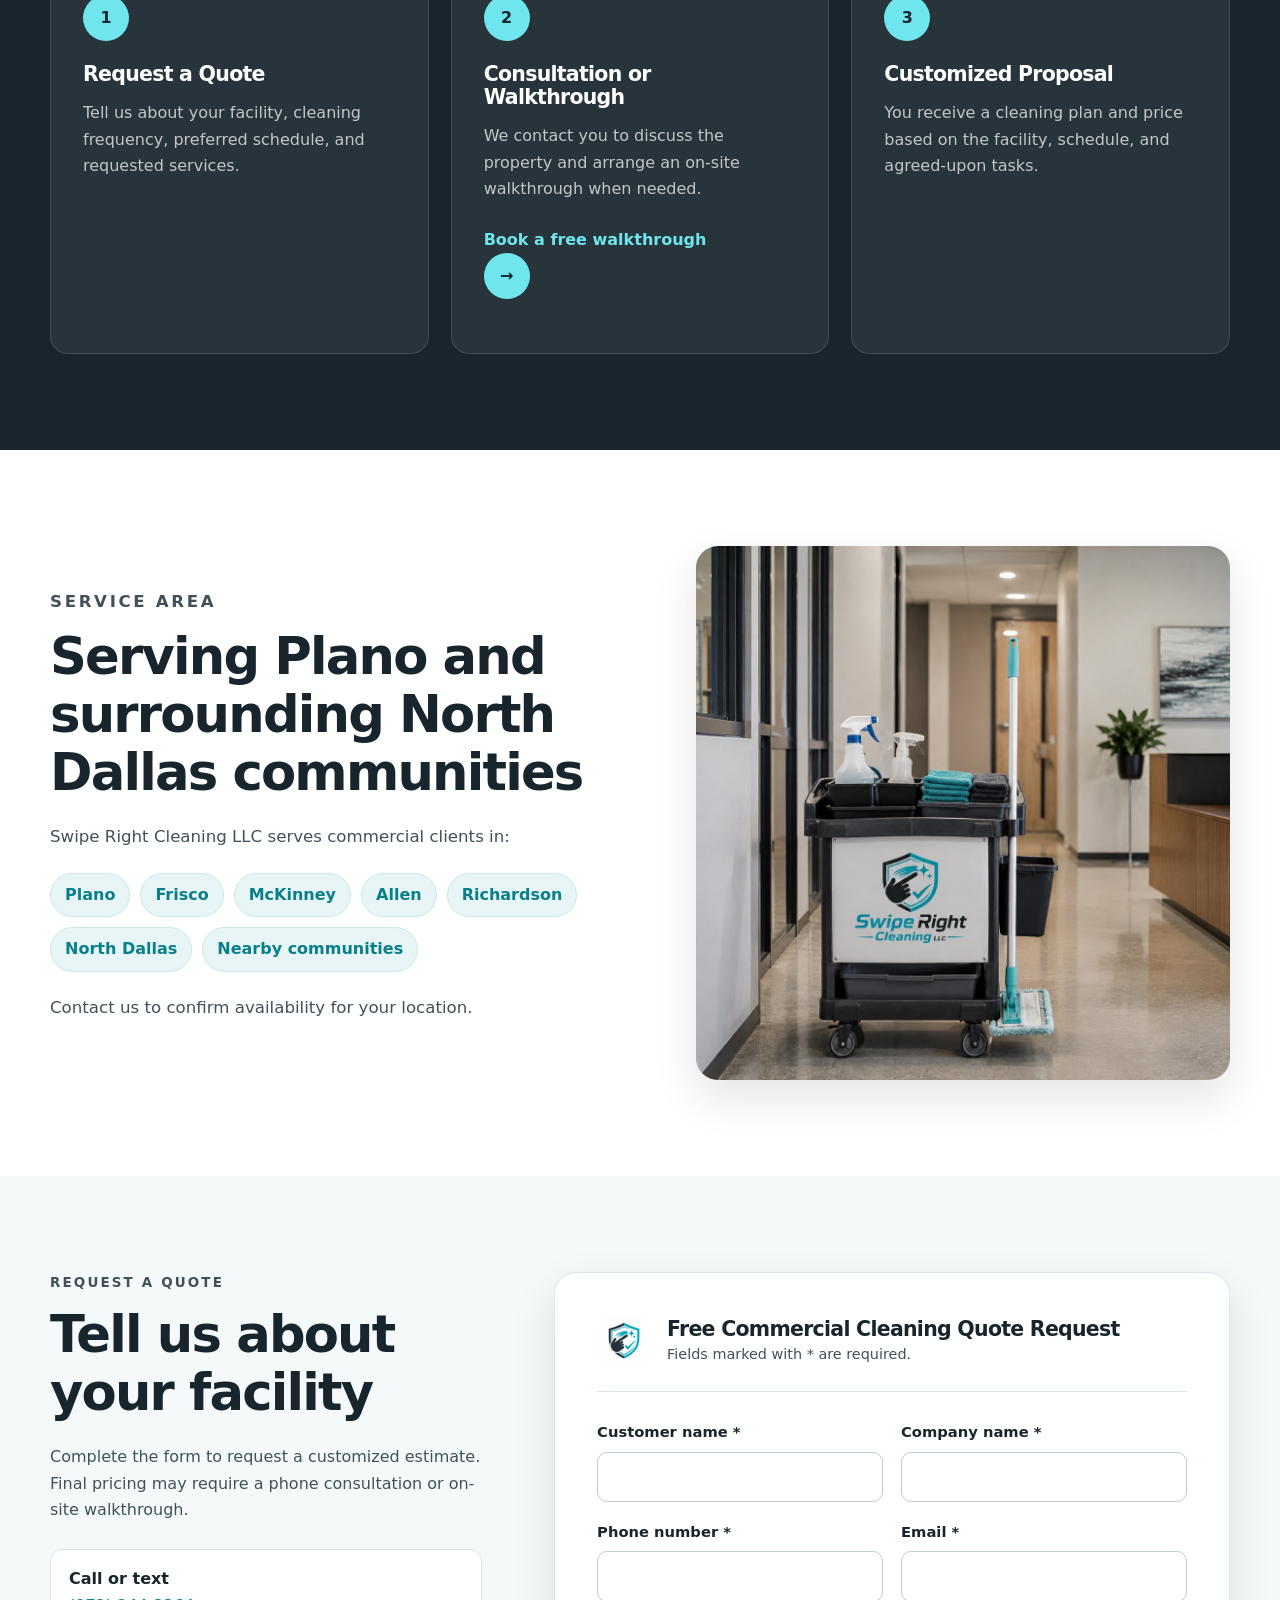
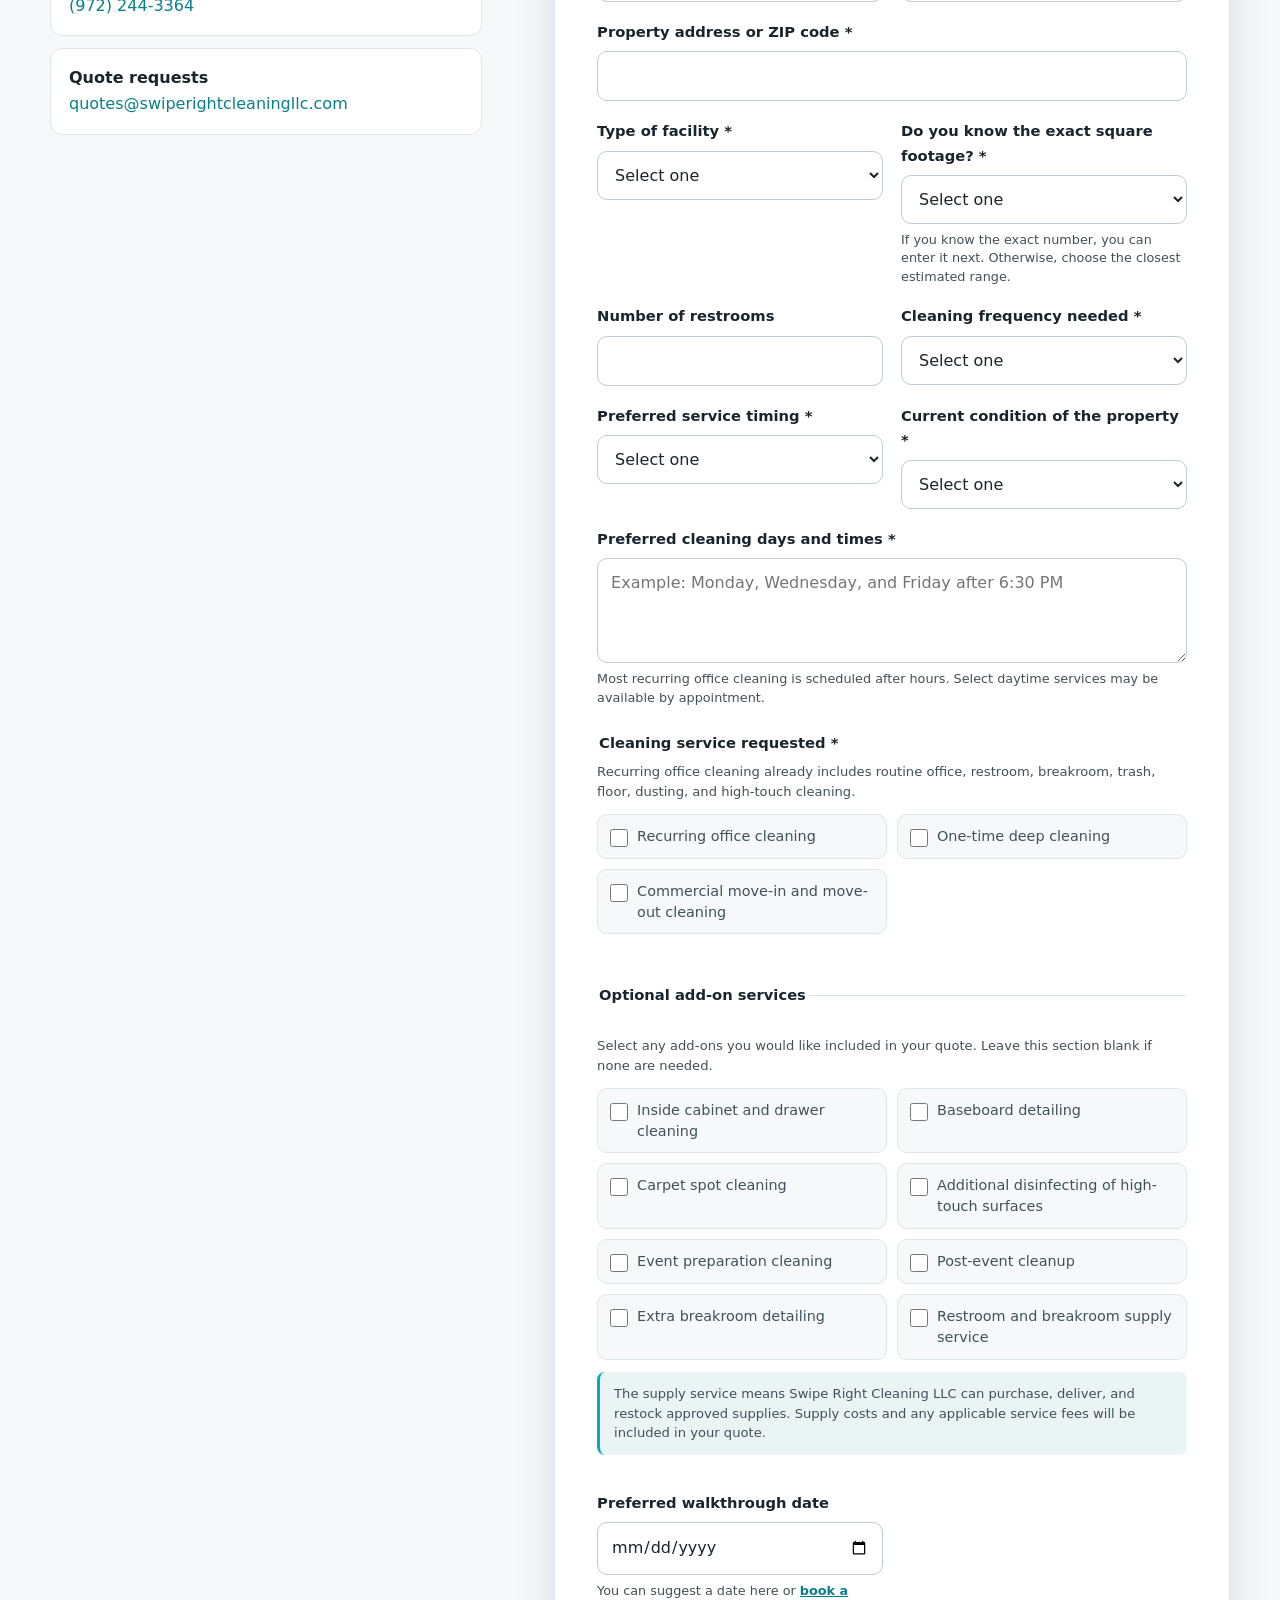
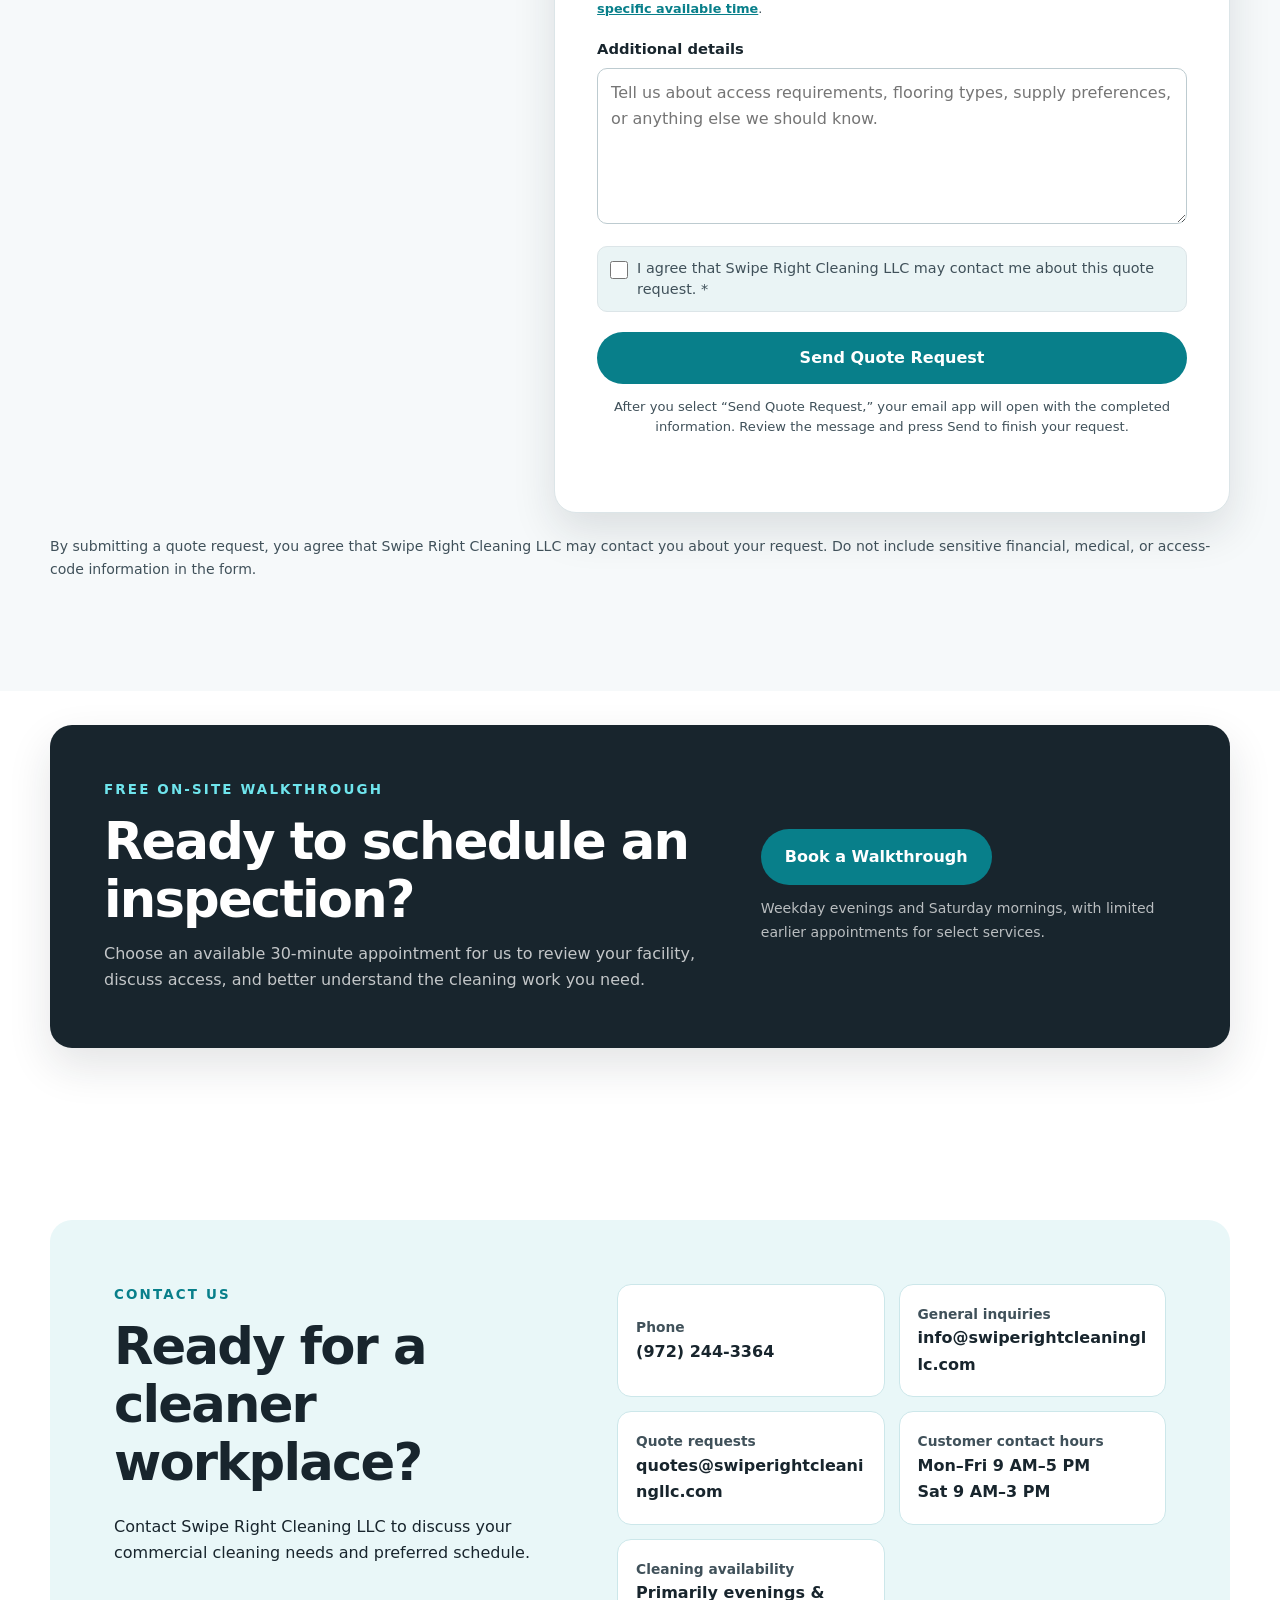
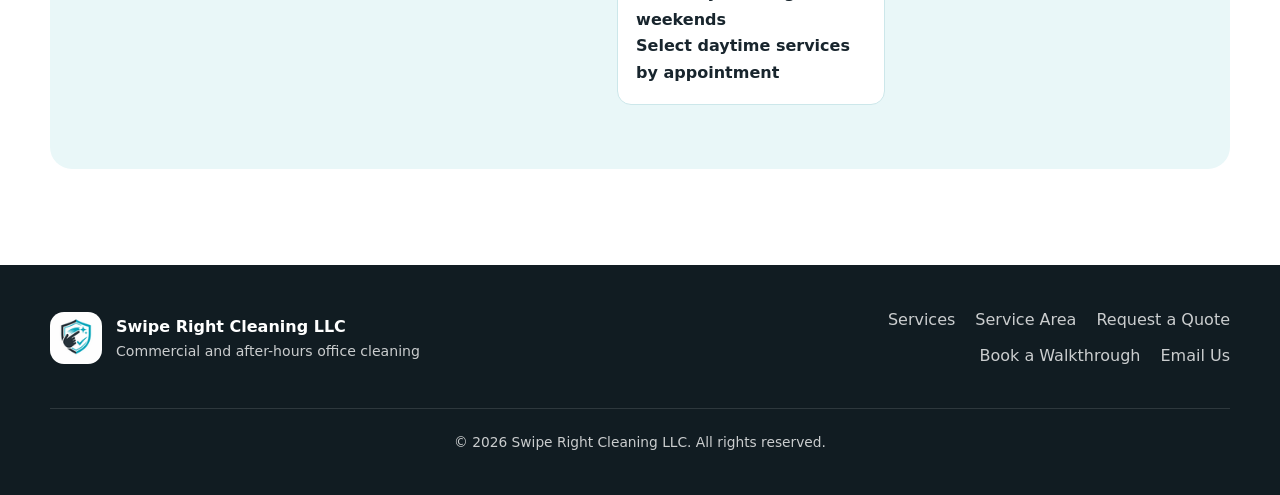
==== commit 6310380a: "Add files via upload" ====
--- a/index.html
+++ b/index.html
@@ -113,49 +113,83 @@
       <div class="container">
         <div class="section-heading">
           <p class="eyebrow">Our Services</p>
-          <h2>Practical cleaning services for your workplace</h2>
-          <p>Choose the tasks and schedule your facility needs. Final service details are confirmed in your customized proposal.</p>
+          <h2>Straightforward cleaning options for your workplace</h2>
+          <p>Choose the main cleaning service your facility needs. Optional add-ons can be included in your customized quote.</p>
         </div>
 
         <div class="card-grid">
           <article class="service-card">
             <div class="service-icon" aria-hidden="true">01</div>
-            <h3>Routine Office Cleaning</h3>
+            <h3>Recurring Office Cleaning</h3>
+            <p class="service-summary">Reliable ongoing cleaning customized around your workplace and schedule.</p>
             <ul>
+              <li>Emptying trash and replacing liners</li>
               <li>Dusting accessible surfaces</li>
-              <li>Vacuuming carpeted areas</li>
-              <li>Mopping hard floors</li>
-              <li>Trash removal and liner replacement</li>
-              <li>High-touch surface cleaning</li>
+              <li>Vacuuming carpets</li>
+              <li>Sweeping and mopping hard floors</li>
+              <li>Cleaning and disinfecting restrooms</li>
+              <li>Cleaning breakrooms and kitchen areas</li>
+              <li>Wiping desks when surfaces are clear</li>
+              <li>Cleaning entrance doors and glass</li>
+              <li>Cleaning high-touch areas</li>
+              <li>Monitoring and restocking customer-provided restroom and breakroom supplies</li>
+            </ul>
+            <p class="service-schedule"><strong>Available schedules:</strong> Daily, multiple visits per week, weekly, or biweekly.</p>
+          </article>
+
+          <article class="service-card">
+            <div class="service-icon" aria-hidden="true">02</div>
+            <h3>One-Time Deep Cleaning</h3>
+            <p class="service-summary">Detailed cleaning for spaces that need extra attention or preparation before recurring service.</p>
+            <ul>
+              <li>Detailed dusting of accessible surfaces</li>
+              <li>Baseboard cleaning</li>
+              <li>Heavy restroom cleaning</li>
+              <li>Breakroom and kitchen detailing</li>
+              <li>Cleaning doors, handles, and light switches</li>
+              <li>Removing buildup from accessible surfaces</li>
+              <li>Detailed vacuuming, sweeping, and mopping</li>
+              <li>Cleaning entrance doors and glass</li>
             </ul>
           </article>
 
           <article class="service-card">
-            <div class="service-icon" aria-hidden="true">02</div>
-            <h3>Restrooms &amp; Breakrooms</h3>
+            <div class="service-icon" aria-hidden="true">03</div>
+            <h3>Move-In &amp; Move-Out Cleaning</h3>
+            <p class="service-summary">Detailed cleaning before moving in, moving out, opening, or turning over a commercial space.</p>
             <ul>
-              <li>Toilets, sinks, counters, and mirrors</li>
-              <li>Fixtures and touchpoints</li>
-              <li>Breakroom tables and counters</li>
-              <li>Appliance exterior cleaning</li>
-              <li>Floor cleaning</li>
+              <li>Cleaning empty offices and work areas</li>
+              <li>Cleaning inside cabinets and drawers</li>
+              <li>Cleaning restrooms and breakrooms</li>
+              <li>Dusting accessible surfaces</li>
+              <li>Cleaning doors and entrance glass</li>
+              <li>Cleaning floors and baseboards</li>
+              <li>Removing light dust and cleaning-related debris</li>
+              <li>Preparing the space for employees, customers, or the next tenant</li>
             </ul>
           </article>
-
-          <article class="service-card">
-            <div class="service-icon" aria-hidden="true">03</div>
-            <h3>Additional Services</h3>
-            <ul>
-              <li>One-time deep cleaning</li>
-              <li>Lobby and common-area cleaning</li>
-              <li>Commercial move-in or move-out cleaning</li>
-              <li>Multi-tenant common areas</li>
-              <li>Evening and weekend cleaning</li>
-            </ul>
-          </article>
-        </div>
-
-        <p class="pricing-note">Pricing is based on square footage, cleaning frequency, facility condition, number of restrooms, and requested tasks.</p>
+        </div>
+
+        <div class="service-addons" aria-labelledby="addons-title">
+          <div class="service-addons-heading">
+            <p class="eyebrow">Optional Add-Ons</p>
+            <h3 id="addons-title">Add extra services to your cleaning plan</h3>
+            <p>Add-on availability and pricing are confirmed during the walkthrough and included in your quote.</p>
+          </div>
+          <ul class="addon-grid">
+            <li>Inside cabinet and drawer cleaning</li>
+            <li>Baseboard detailing</li>
+            <li>Carpet spot cleaning</li>
+            <li>Additional disinfecting of high-touch surfaces</li>
+            <li>Event preparation cleaning</li>
+            <li>Post-event cleanup</li>
+            <li>Extra breakroom detailing</li>
+            <li>Restroom and breakroom supply service</li>
+          </ul>
+          <p class="supply-service-note"><strong>Restroom and breakroom supply service:</strong> Upon request, Swipe Right Cleaning LLC can purchase, deliver, and restock approved supplies. Supply costs and any applicable service fees will be included in the quote.</p>
+        </div>
+
+        <p class="pricing-note">Pricing is based on facility size, cleaning frequency, current condition, number of restrooms, floor types, requested services, required supplies, and preferred schedule.</p>
       </div>
     </section>
 
@@ -330,10 +364,10 @@
                 <select name="frequency" required>
                   <option value="">Select one</option>
                   <option>One-time service</option>
-                  <option>Once per week</option>
-                  <option>Twice per week</option>
-                  <option>Three times per week</option>
-                  <option>Five times per week</option>
+                  <option>Daily</option>
+                  <option>Multiple visits per week</option>
+                  <option>Weekly</option>
+                  <option>Biweekly</option>
                   <option>Unsure</option>
                 </select>
               </label>
@@ -345,7 +379,7 @@
                   <option>Weekday evenings</option>
                   <option>Overnight</option>
                   <option>Weekends</option>
-                  <option>Select daytime service</option>
+                  <option>Daytime service by appointment</option>
                   <option>Flexible</option>
                 </select>
               </label>
@@ -369,24 +403,32 @@
             </div>
 
             <fieldset class="services-fieldset">
-              <legend>Services requested *</legend>
-              <div class="checkbox-grid">
-                <label><input type="checkbox" name="services" value="Routine office cleaning"> <span>Routine office cleaning</span></label>
-                <label><input type="checkbox" name="services" value="Restroom cleaning"> <span>Restroom cleaning</span></label>
-                <label><input type="checkbox" name="services" value="Breakroom cleaning"> <span>Breakroom cleaning</span></label>
-                <label><input type="checkbox" name="services" value="Trash removal and liner replacement"> <span>Trash removal and liner replacement</span></label>
-                <label><input type="checkbox" name="services" value="Vacuuming and floor mopping"> <span>Vacuuming and floor mopping</span></label>
-                <label><input type="checkbox" name="services" value="Dusting and surface cleaning"> <span>Dusting and surface cleaning</span></label>
-                <label><input type="checkbox" name="services" value="High-touch surface cleaning"> <span>High-touch surface cleaning</span></label>
-                <label><input type="checkbox" name="services" value="Lobby and common-area cleaning"> <span>Lobby and common-area cleaning</span></label>
+              <legend>Cleaning service requested *</legend>
+              <p class="fieldset-helper">Recurring office cleaning already includes routine office, restroom, breakroom, trash, floor, dusting, and high-touch cleaning.</p>
+              <div class="checkbox-grid service-choice-grid">
+                <label><input type="checkbox" name="services" value="Recurring office cleaning"> <span>Recurring office cleaning</span></label>
                 <label><input type="checkbox" name="services" value="One-time deep cleaning"> <span>One-time deep cleaning</span></label>
-                <label><input type="checkbox" name="services" value="Commercial move-in or move-out cleaning"> <span>Commercial move-in or move-out cleaning</span></label>
-                <label><input type="checkbox" name="services" value="Multi-tenant common-area cleaning"> <span>Multi-tenant common-area cleaning</span></label>
-                <label><input type="checkbox" name="services" value="Other"> <span>Other</span></label>
+                <label><input type="checkbox" name="services" value="Commercial move-in and move-out cleaning"> <span>Commercial move-in and move-out cleaning</span></label>
               </div>
               <p id="services-error" class="field-error" role="alert"></p>
             </fieldset>
 
+            <fieldset class="services-fieldset addon-fieldset">
+              <legend>Optional add-on services</legend>
+              <p class="fieldset-helper">Select any add-ons you would like included in your quote. Leave this section blank if none are needed.</p>
+              <div class="checkbox-grid">
+                <label><input type="checkbox" name="addons" value="Inside cabinet and drawer cleaning"> <span>Inside cabinet and drawer cleaning</span></label>
+                <label><input type="checkbox" name="addons" value="Baseboard detailing"> <span>Baseboard detailing</span></label>
+                <label><input type="checkbox" name="addons" value="Carpet spot cleaning"> <span>Carpet spot cleaning</span></label>
+                <label><input type="checkbox" name="addons" value="Additional disinfecting of high-touch surfaces"> <span>Additional disinfecting of high-touch surfaces</span></label>
+                <label><input type="checkbox" name="addons" value="Event preparation cleaning"> <span>Event preparation cleaning</span></label>
+                <label><input type="checkbox" name="addons" value="Post-event cleanup"> <span>Post-event cleanup</span></label>
+                <label><input type="checkbox" name="addons" value="Extra breakroom detailing"> <span>Extra breakroom detailing</span></label>
+                <label><input type="checkbox" name="addons" value="Restroom and breakroom supply service"> <span>Restroom and breakroom supply service</span></label>
+              </div>
+              <p class="fieldset-helper supply-helper">The supply service means Swipe Right Cleaning LLC can purchase, deliver, and restock approved supplies. Supply costs and any applicable service fees will be included in your quote.</p>
+            </fieldset>
+
             <div class="form-grid">
               <label class="form-field">
                 <span>Preferred walkthrough date</span>
@@ -396,7 +438,7 @@
 
               <label class="form-field form-field-full">
                 <span>Additional details</span>
-                <textarea name="additionalDetails" rows="5" placeholder="Tell us about special requests, access requirements, flooring types, or anything else we should know."></textarea>
+                <textarea name="additionalDetails" rows="5" placeholder="Tell us about access requirements, flooring types, supply preferences, or anything else we should know."></textarea>
               </label>
             </div>
 
--- a/styles.css
+++ b/styles.css
@@ -113,6 +113,14 @@
 .service-icon { width: 48px; height: 48px; display: grid; place-items: center; margin-bottom: 22px; color: var(--white); background: var(--teal-dark); border-radius: 14px; font-size: .82rem; font-weight: 900; }
 .service-card ul { margin: 0; padding-left: 20px; color: var(--ink-soft); }
 .service-card li + li { margin-top: 7px; }
+.service-summary { margin: -4px 0 18px; color: var(--ink-soft); font-size: .94rem; }
+.service-schedule { margin: 20px 0 0; padding-top: 16px; color: var(--ink-soft); border-top: 1px solid var(--line); font-size: .9rem; }
+.service-addons { margin-top: 24px; padding: clamp(26px, 4vw, 38px); background: var(--white); border: 1px solid var(--line); border-radius: 18px; box-shadow: 0 12px 28px rgba(24,37,45,.06); }
+.service-addons-heading { max-width: 760px; margin-bottom: 22px; }
+.service-addons-heading h3 { margin-bottom: 8px; }
+.service-addons-heading > p:last-child { margin: 0; color: var(--ink-soft); }
+.addon-grid { display: grid; grid-template-columns: repeat(2, minmax(0, 1fr)); gap: 10px 30px; margin: 0; padding-left: 20px; color: var(--ink-soft); }
+.supply-service-note { margin: 24px 0 0; padding: 16px 18px; color: var(--ink-soft); background: #eaf4f5; border-left: 4px solid var(--teal); border-radius: 10px; }
 .pricing-note { max-width: 850px; margin: 30px auto 0; padding: 18px 22px; color: var(--ink-soft); background: #eaf4f5; border-left: 4px solid var(--teal); border-radius: 10px; text-align: center; }
 
 .after-hours { overflow: hidden; }
@@ -225,7 +233,11 @@
 .form-field input:focus, .form-field select:focus, .form-field textarea:focus { border-color: var(--teal-dark); box-shadow: 0 0 0 3px rgba(8,127,138,.14); }
 .form-field small { color: var(--ink-soft); font-size: .8rem; line-height: 1.45; }
 .services-fieldset { margin: 24px 0; padding: 0; border: 0; }
-.services-fieldset legend { margin-bottom: 11px; }
+.services-fieldset legend { margin-bottom: 7px; }
+.fieldset-helper { margin: 0 0 12px; color: var(--ink-soft); font-size: .82rem; line-height: 1.5; }
+.supply-helper { margin-top: 12px; padding: 12px 14px; background: #eaf4f5; border-left: 3px solid var(--teal); border-radius: 8px; }
+.addon-fieldset { padding-top: 22px; border-top: 1px solid var(--line); }
+.service-choice-grid { grid-template-columns: 1fr; }
 .checkbox-grid { display: grid; grid-template-columns: repeat(2, minmax(0, 1fr)); gap: 10px; }
 .checkbox-grid label, .consent-field { display: flex; align-items: flex-start; gap: 9px; padding: 11px 12px; background: var(--off-white); border: 1px solid var(--line); border-radius: 10px; cursor: pointer; }
 .checkbox-grid input, .consent-field input { width: 18px; height: 18px; margin: 3px 0 0; accent-color: var(--teal-dark); flex: 0 0 auto; }
@@ -237,7 +249,7 @@
 .form-status { min-height: 1.5em; margin: 12px 0 0; color: var(--teal-dark); font-size: .88rem; font-weight: 750; text-align: center; }
 
 @media (max-width: 680px) {
-  .form-grid, .checkbox-grid { grid-template-columns: 1fr; }
+  .form-grid, .checkbox-grid, .addon-grid { grid-template-columns: 1fr; }
   .form-field-full { grid-column: auto; }
   .quote-form { padding: 24px 18px; }
 }
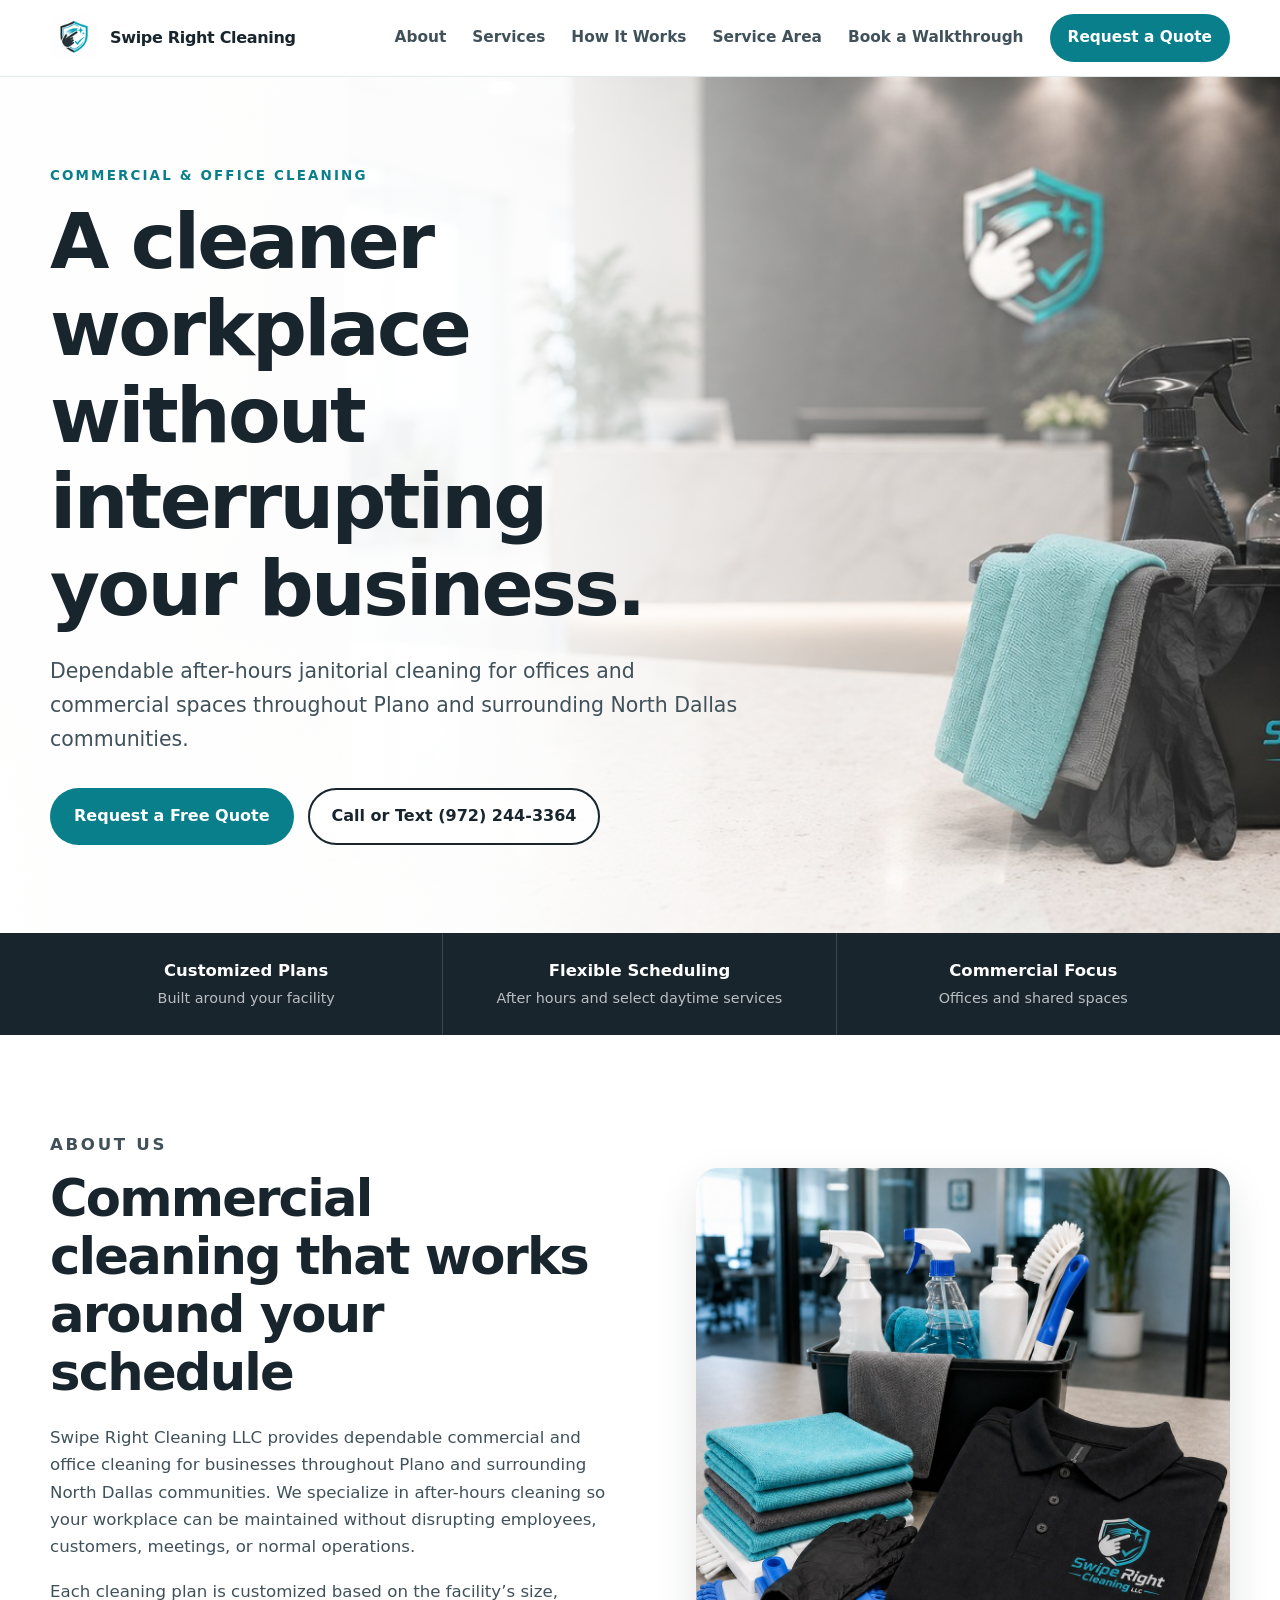
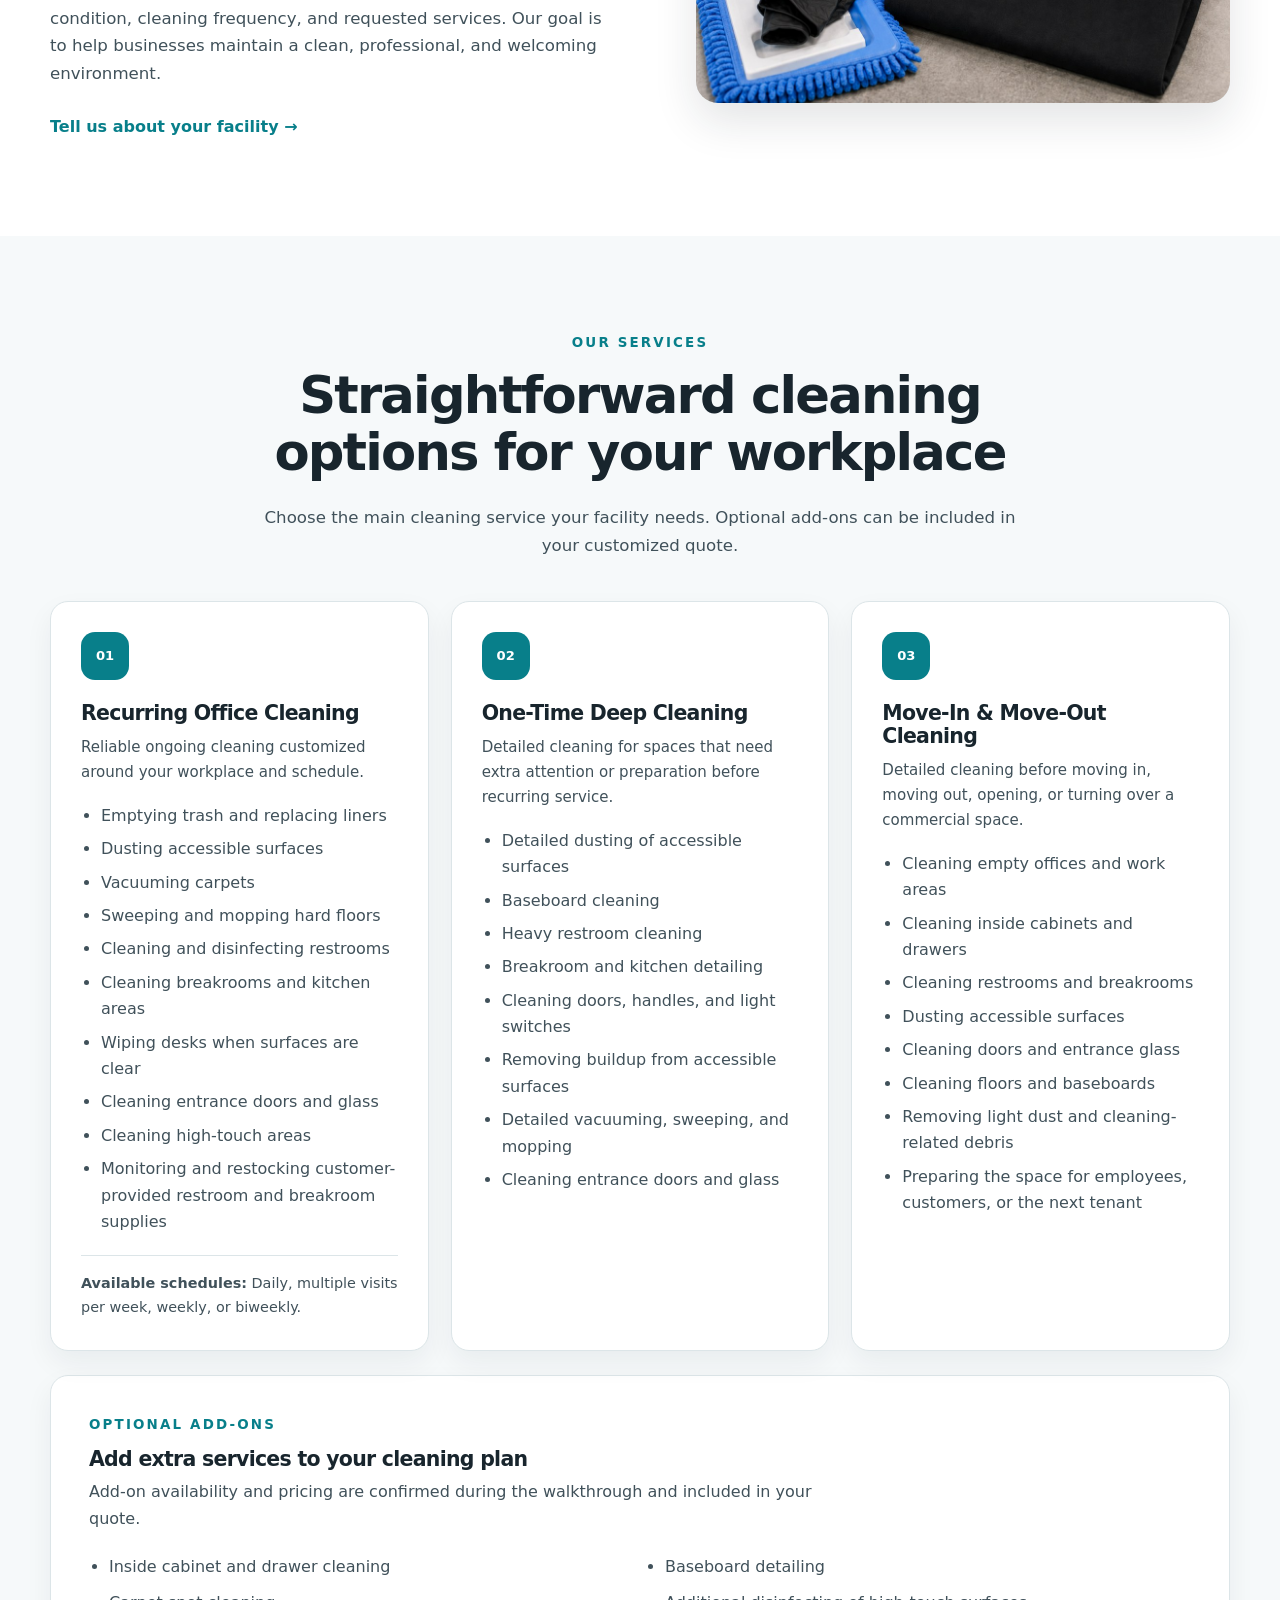
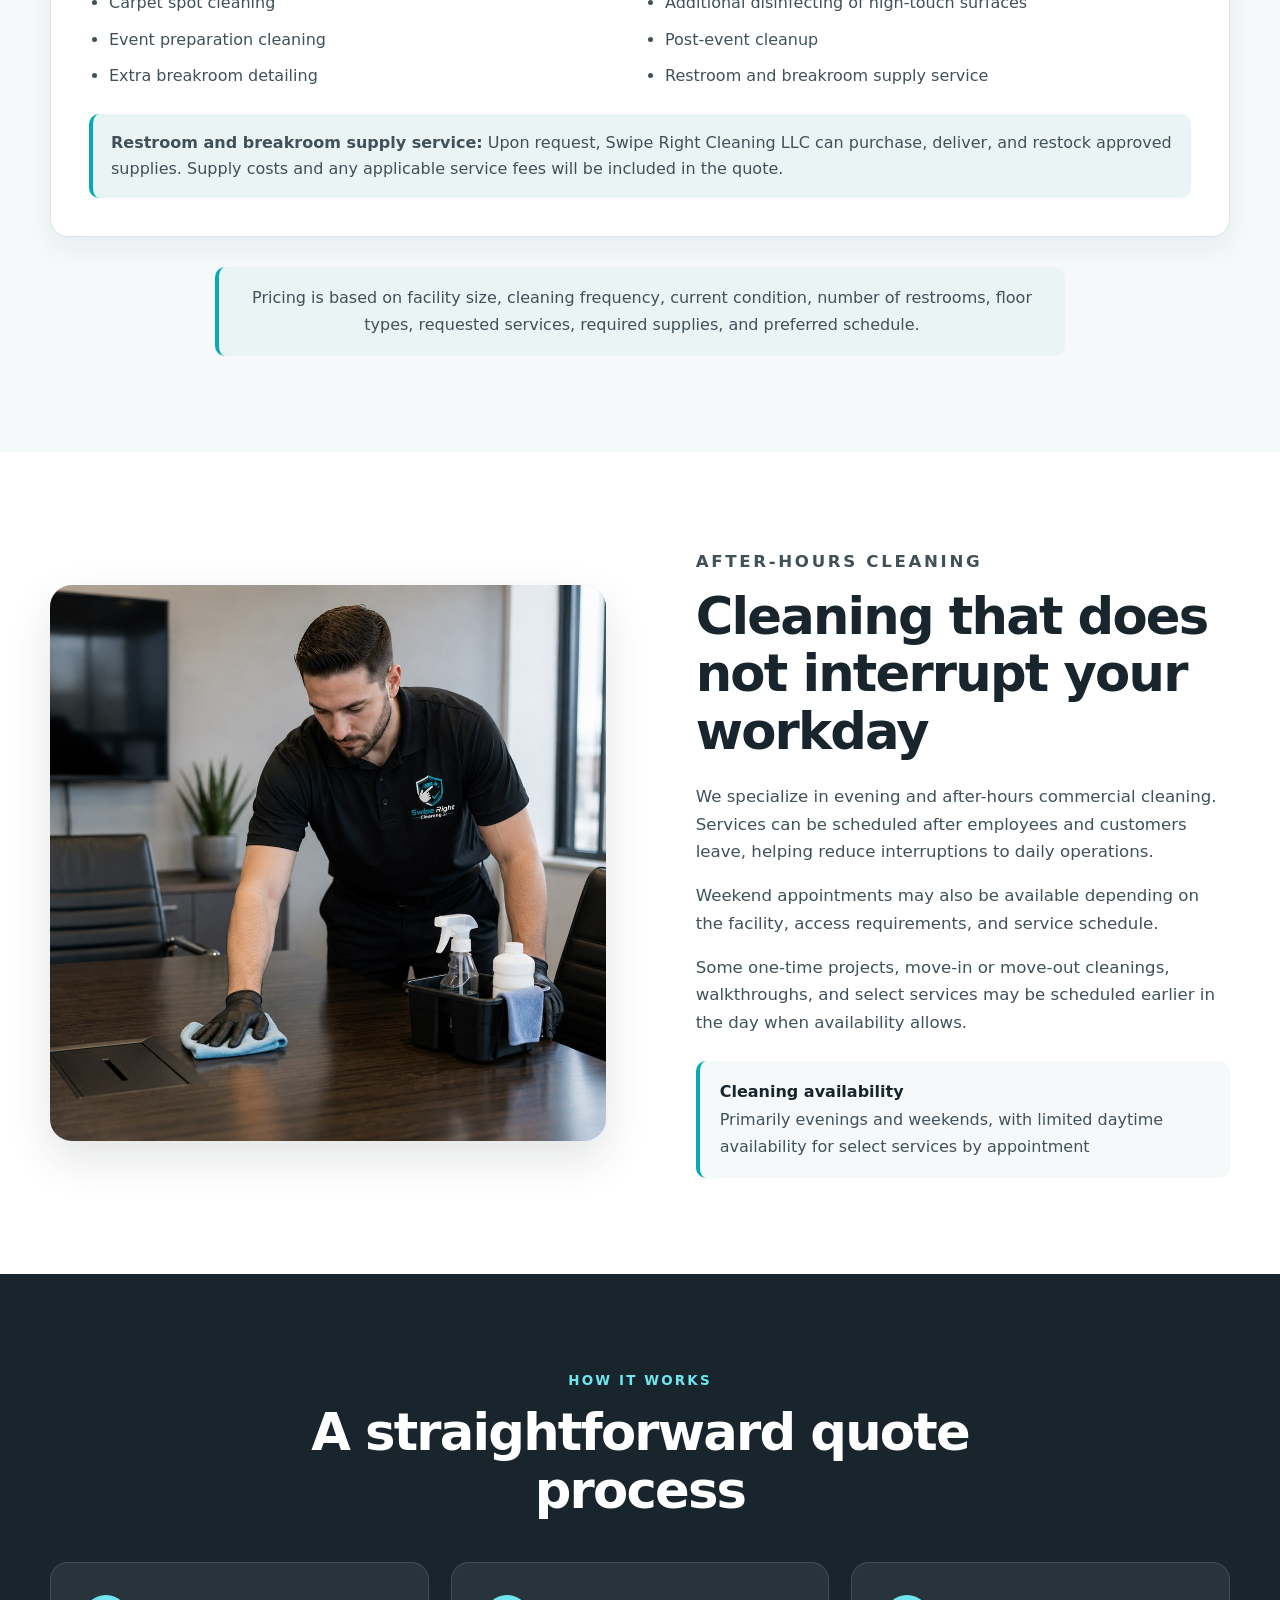
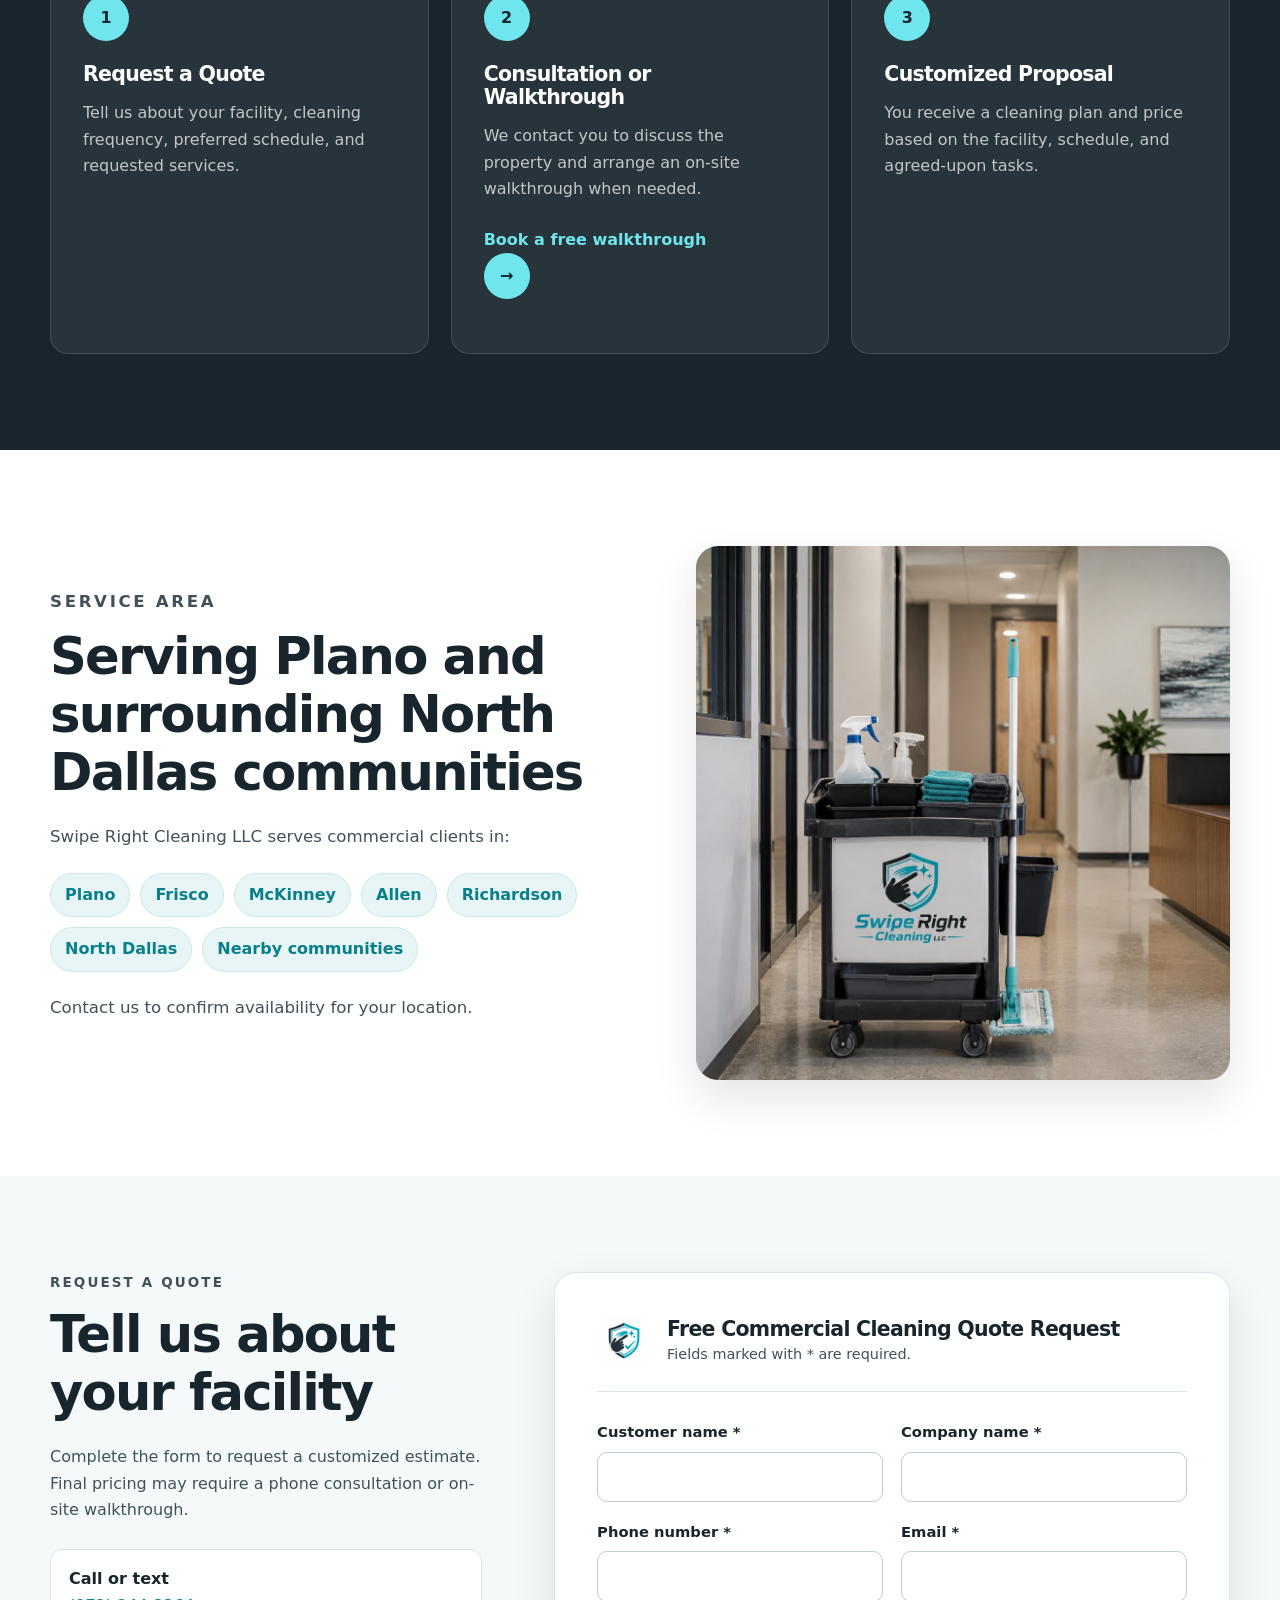
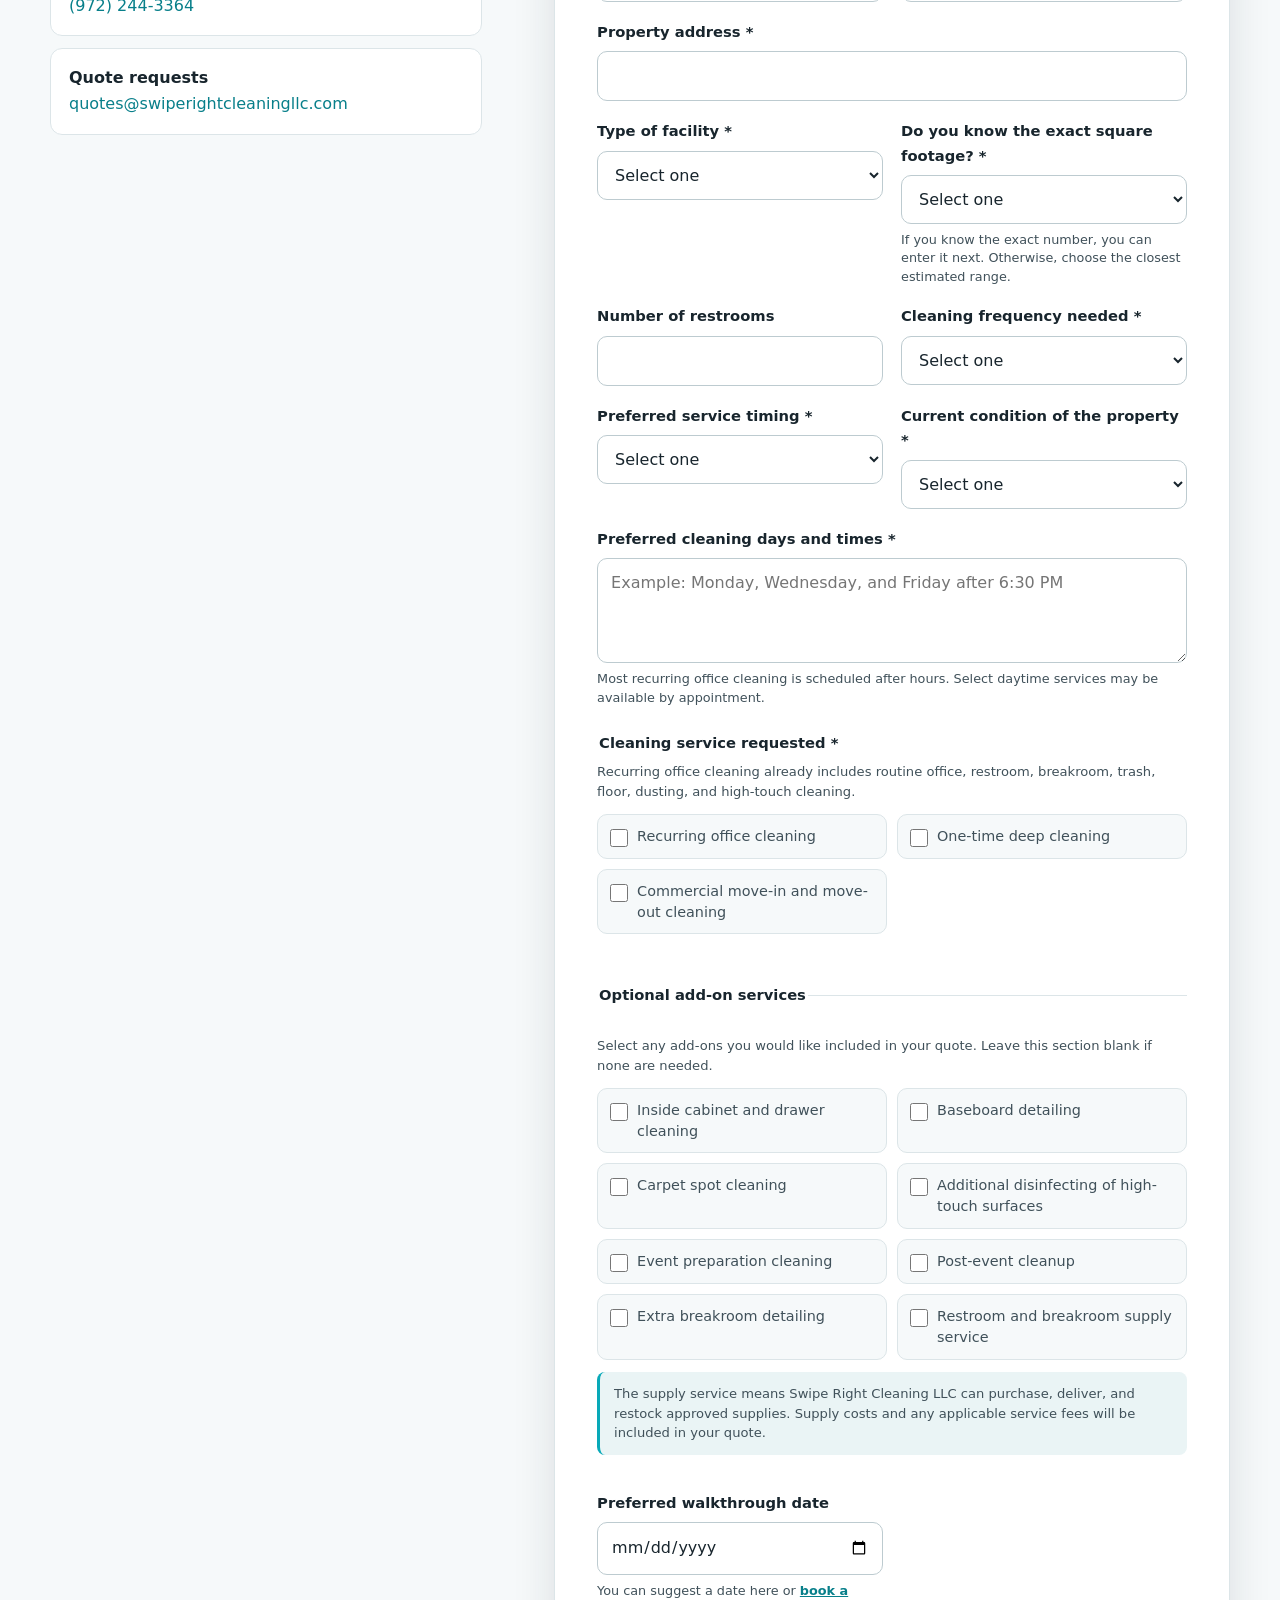
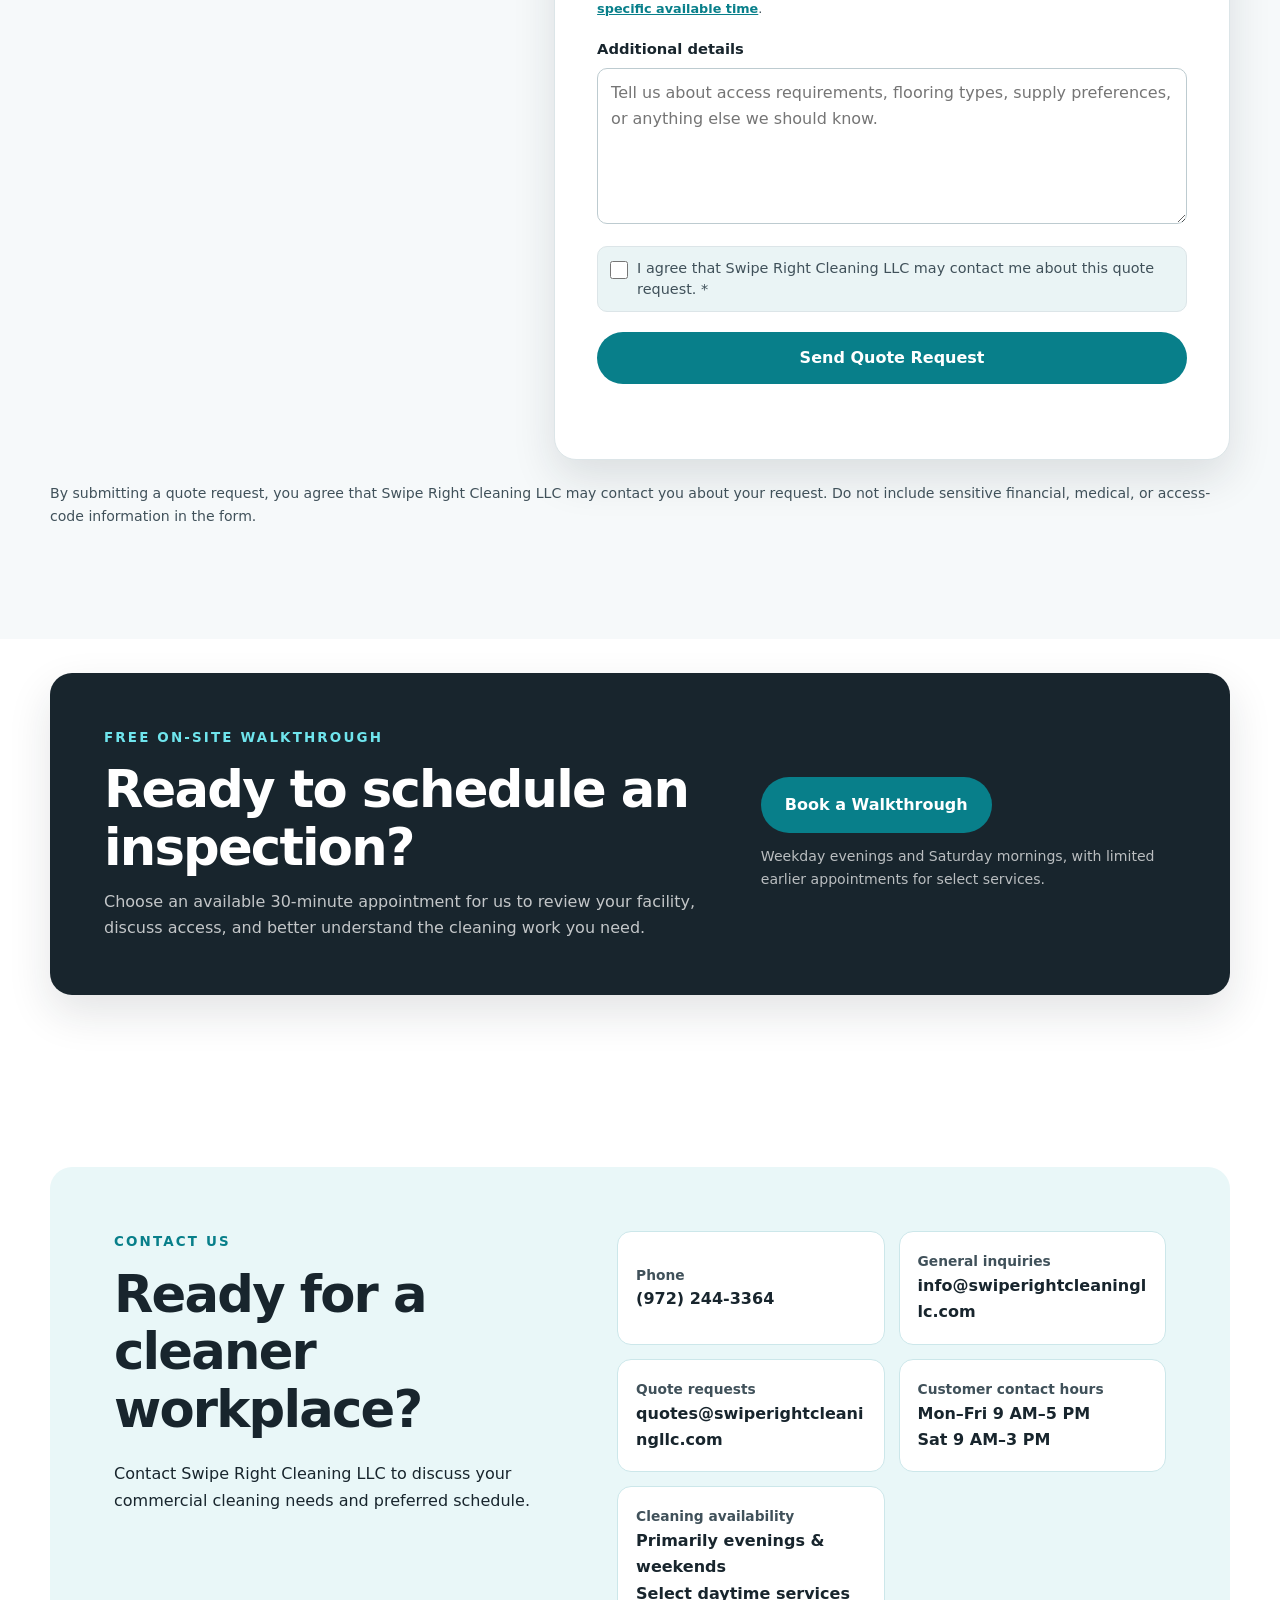
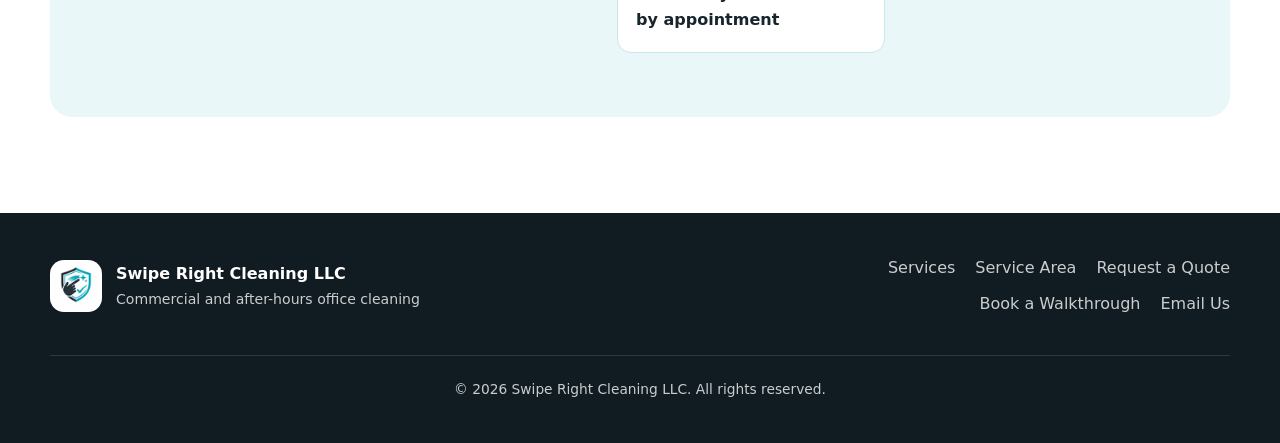
==== commit 9f66f7f2: "Update index.html" ====
--- a/index.html
+++ b/index.html
@@ -1,6 +1,8 @@
 <!doctype html>
 <html lang="en">
 <head>
+  <!-- Google tag (gtag.js) --> <script async src="https://www.googletagmanager.com/gtag/js?id=AW-18347786988"></script> <script> window.dataLayer = window.dataLayer || []; function gtag(){dataLayer.push(arguments);} gtag('js', new Date()); gtag('config', 'AW-18347786988'); </script>
+
   <meta charset="utf-8">
   <meta name="viewport" content="width=device-width, initial-scale=1">
   <meta name="theme-color" content="#0aa9b8">
@@ -306,7 +308,7 @@
               </label>
 
               <label class="form-field form-field-full">
-                <span>Property address or ZIP code *</span>
+                <span>Property address *</span>
                 <input type="text" name="propertyLocation" autocomplete="street-address" required>
               </label>
 
@@ -448,7 +450,7 @@
             </label>
 
             <button class="button button-primary form-submit" type="submit">Send Quote Request</button>
-            <p class="form-helper">After you select “Send Quote Request,” your email app will open with the completed information. Review the message and press Send to finish your request.</p>
+            
             <p id="form-status" class="form-status" role="status" aria-live="polite"></p>
           </form>
         </div>
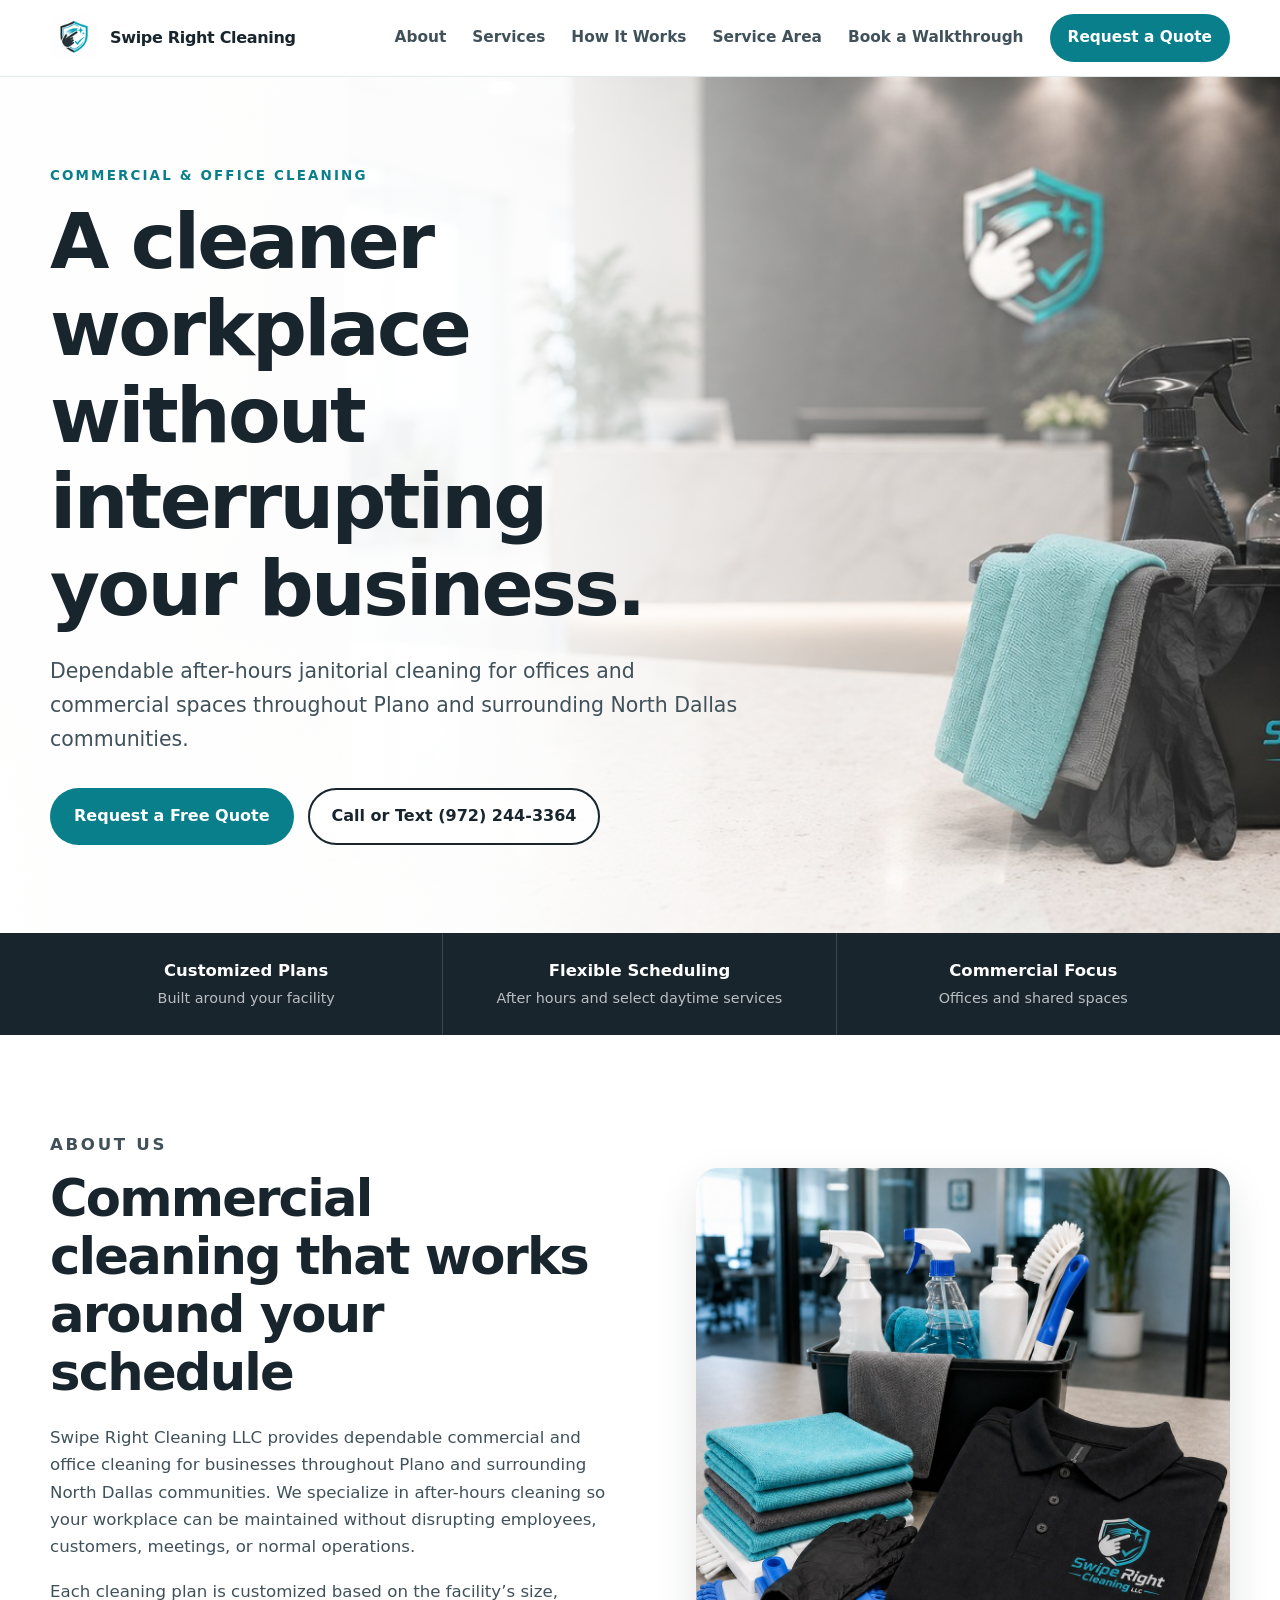
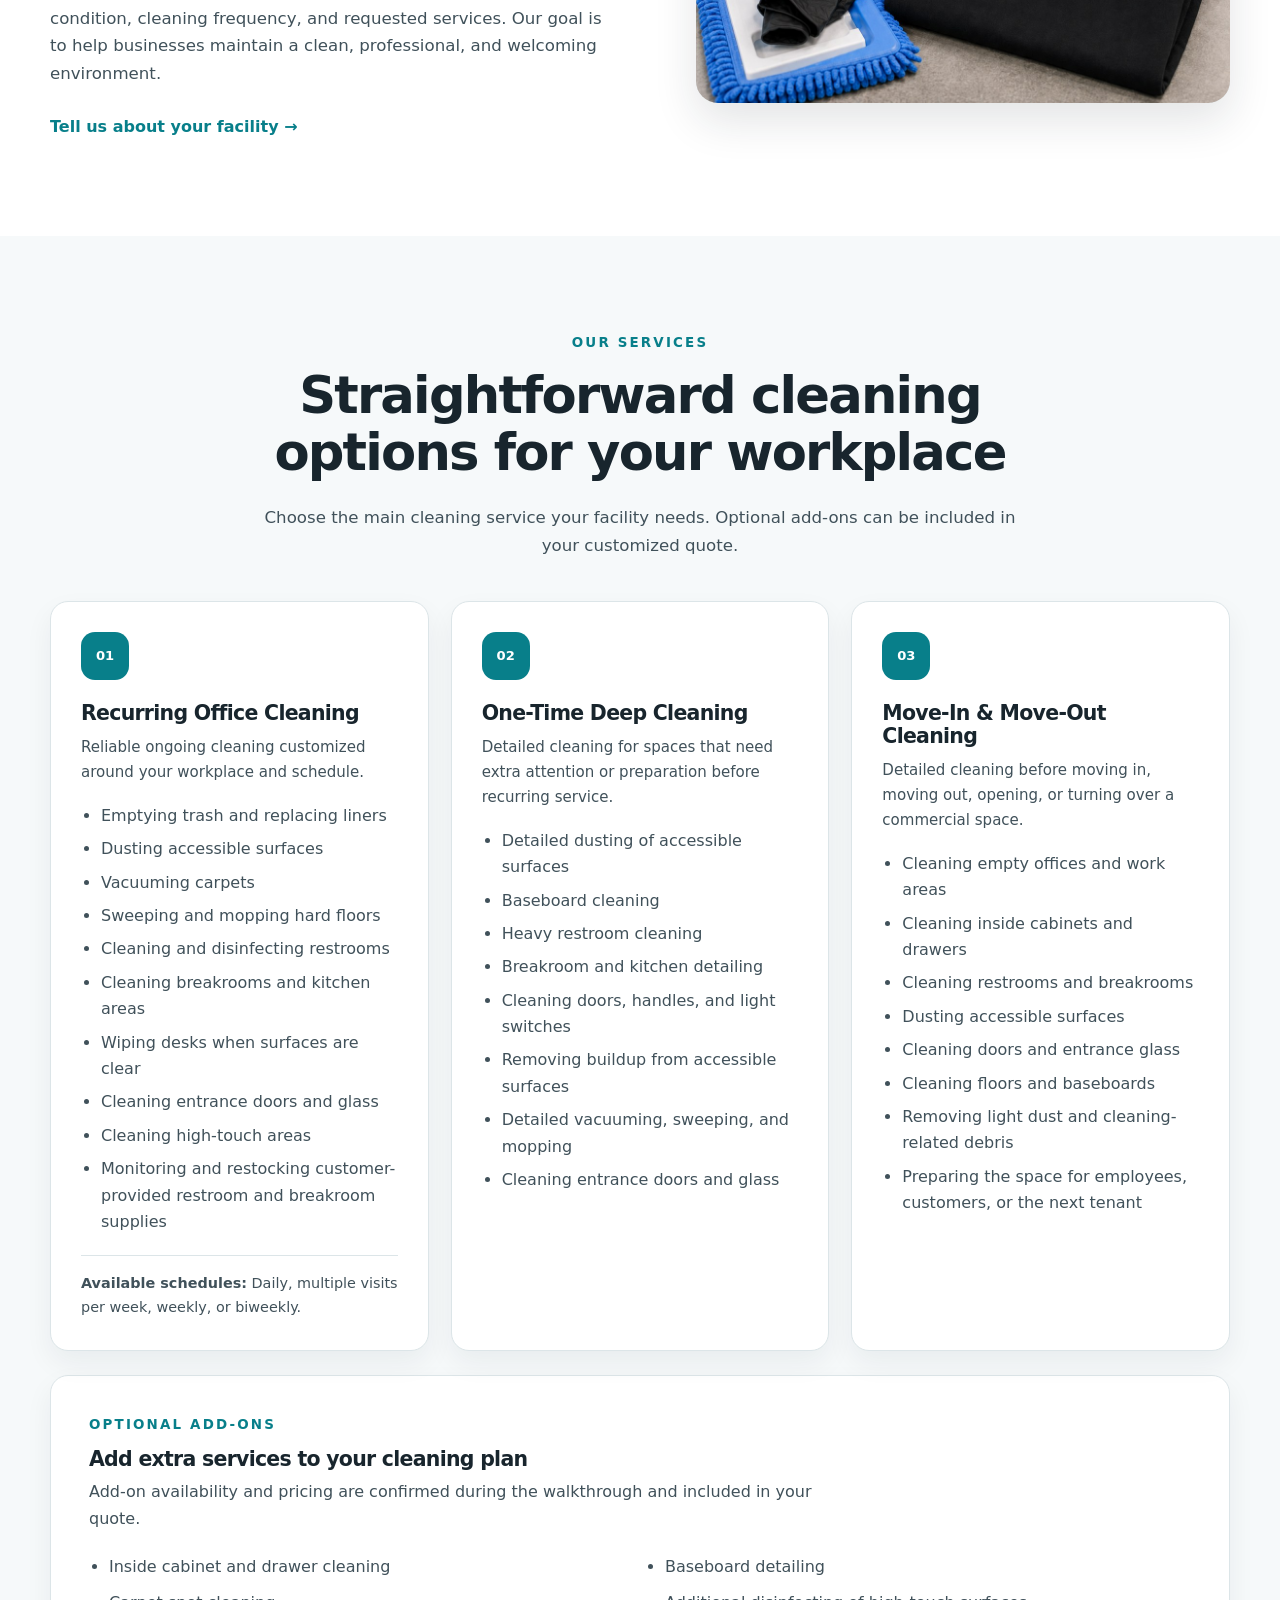
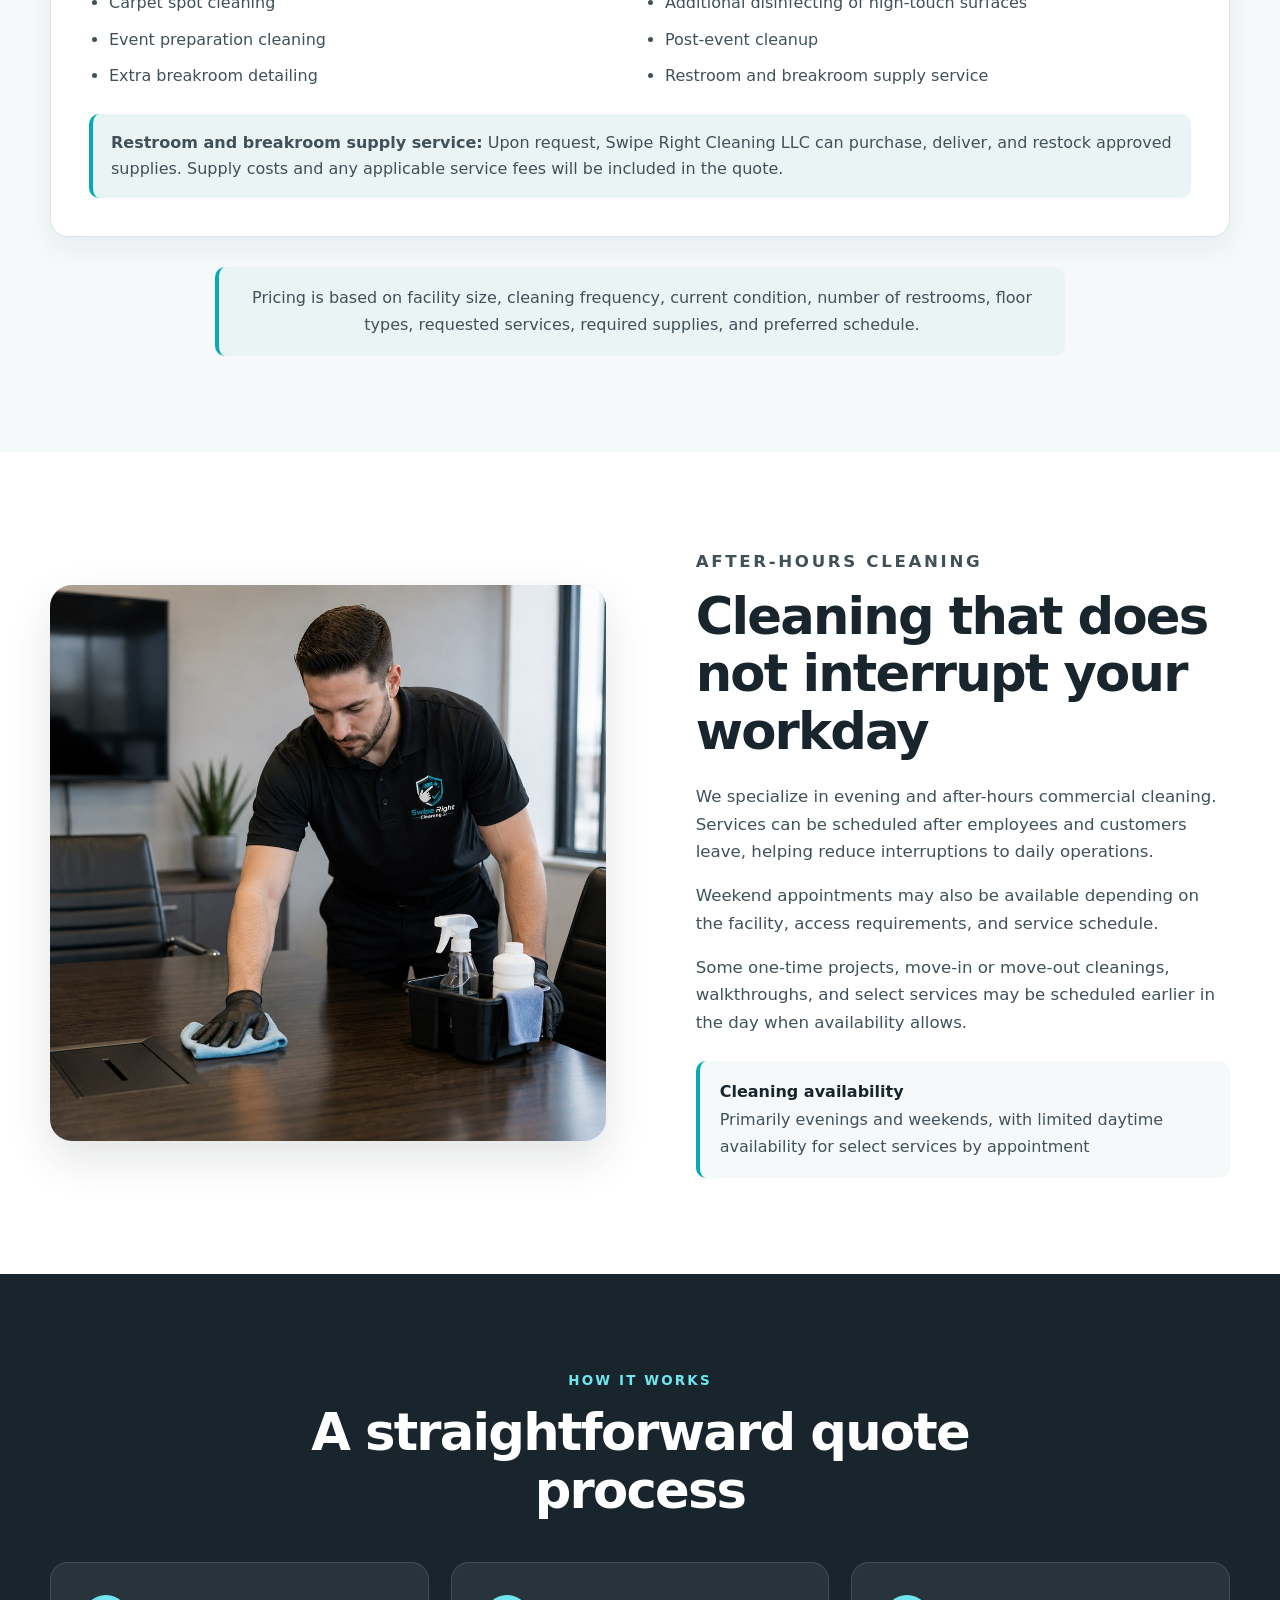
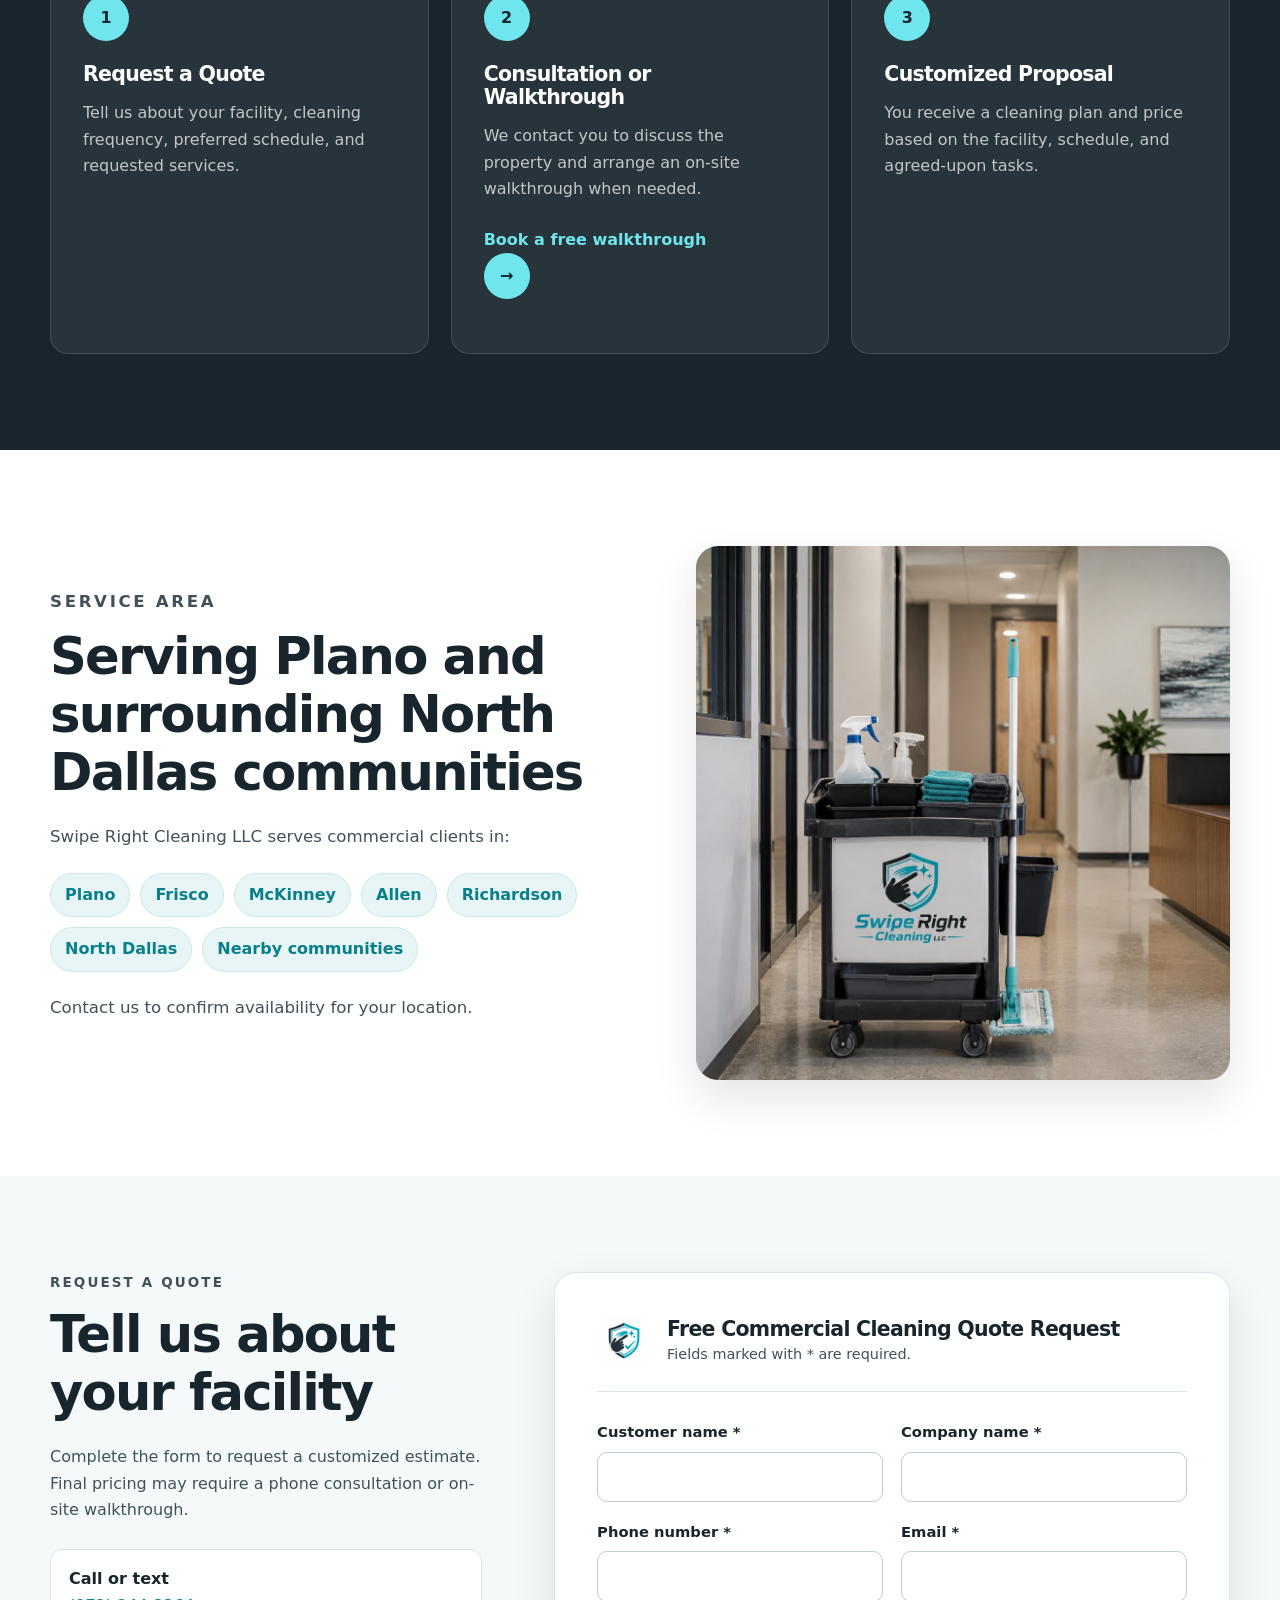
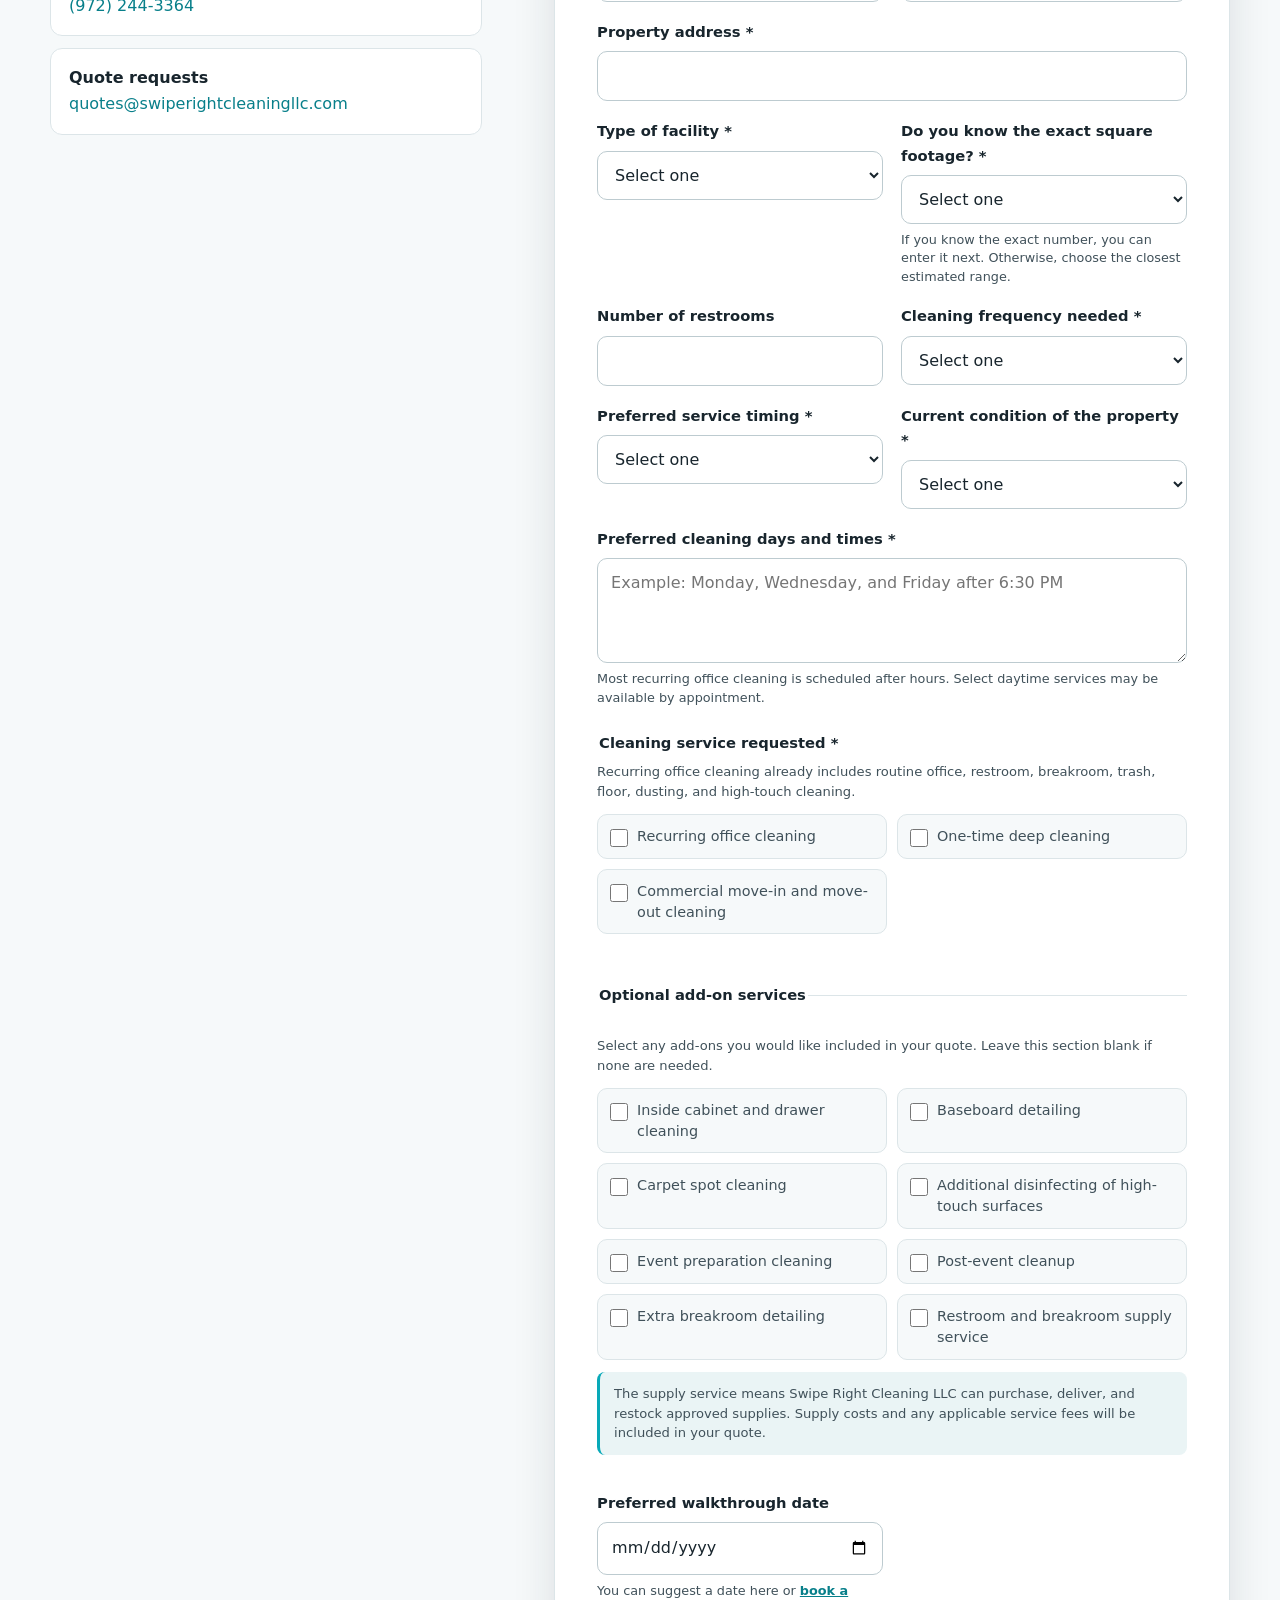
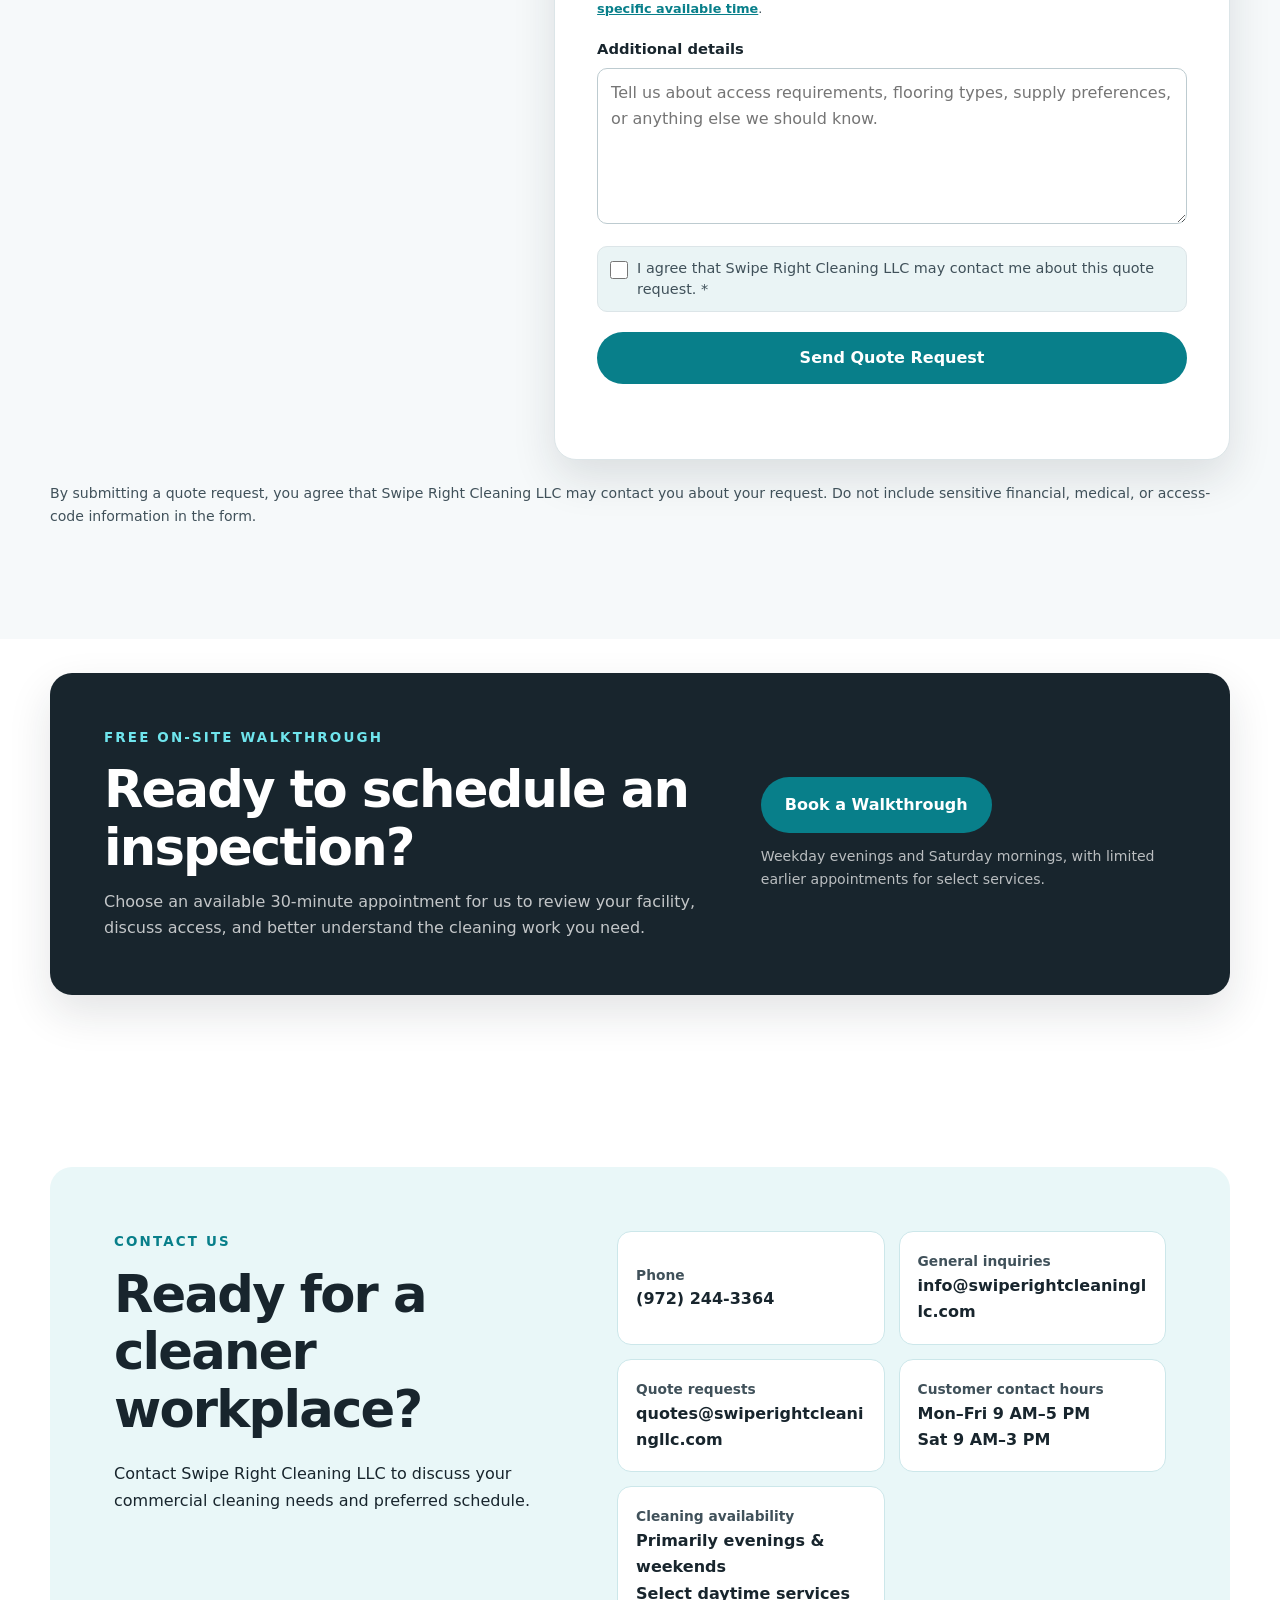
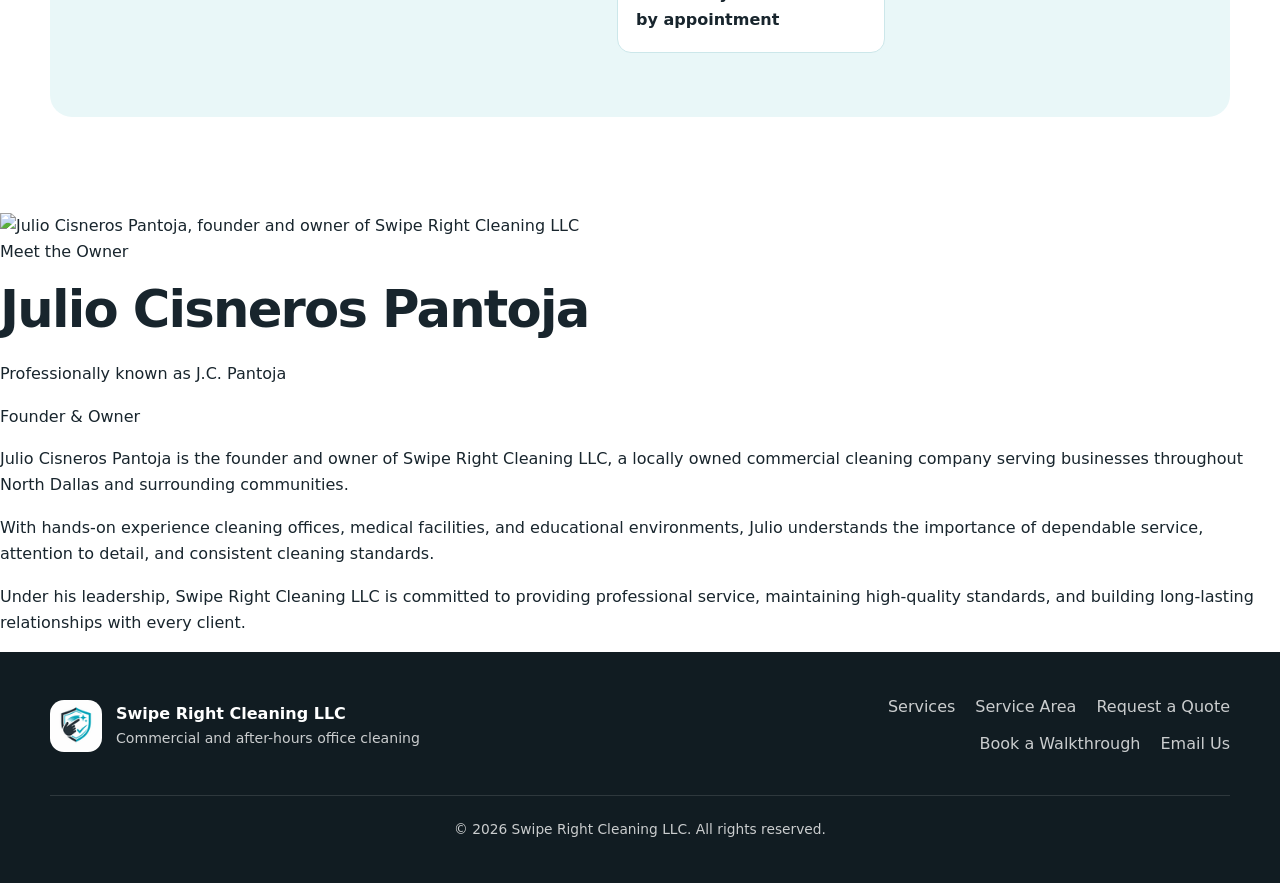
==== commit ba7fa0e0: "Add Meet the Owner section" ====
--- a/index.html
+++ b/index.html
@@ -490,6 +490,51 @@
         </div>
       </div>
     </section>
+    <section class="owner-section" id="about-owner">
+  <div class="owner-container">
+
+    <div class="owner-photo">
+      <img
+        src="assets/julio-owner-photo.png"
+        alt="Julio Cisneros Pantoja, founder and owner of Swipe Right Cleaning LLC"
+      >
+    </div>
+
+    <div class="owner-content">
+      <p class="owner-label">Meet the Owner</p>
+
+      <h2>Julio Cisneros Pantoja</h2>
+
+      <p class="owner-name">
+        Professionally known as J.C. Pantoja
+      </p>
+
+      <p class="owner-title">
+        Founder &amp; Owner
+      </p>
+
+      <p>
+        Julio Cisneros Pantoja is the founder and owner of Swipe Right
+        Cleaning LLC, a locally owned commercial cleaning company serving
+        businesses throughout North Dallas and surrounding communities.
+      </p>
+
+      <p>
+        With hands-on experience cleaning offices, medical facilities,
+        and educational environments, Julio understands the importance
+        of dependable service, attention to detail, and consistent
+        cleaning standards.
+      </p>
+
+      <p>
+        Under his leadership, Swipe Right Cleaning LLC is committed to
+        providing professional service, maintaining high-quality standards,
+        and building long-lasting relationships with every client.
+      </p>
+    </div>
+
+  </div>
+</section>
   </main>
 
   <footer class="site-footer">
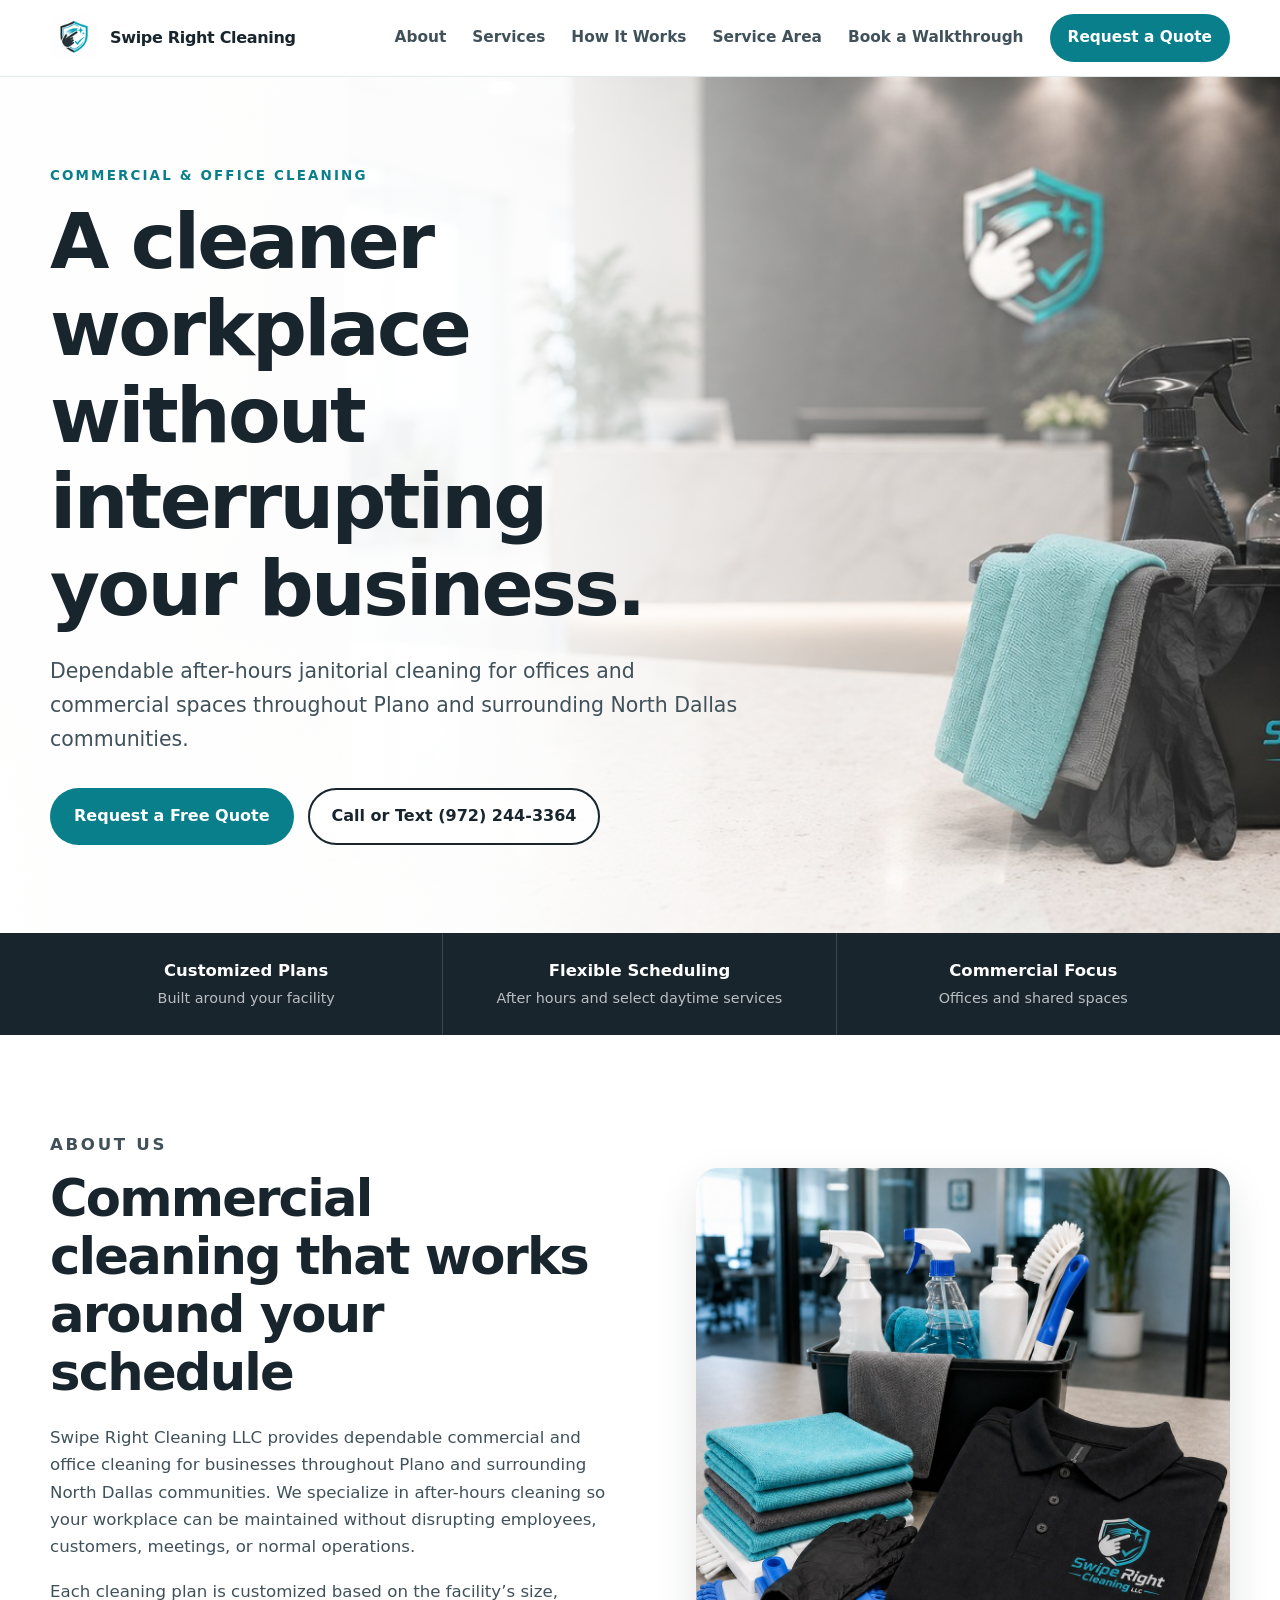
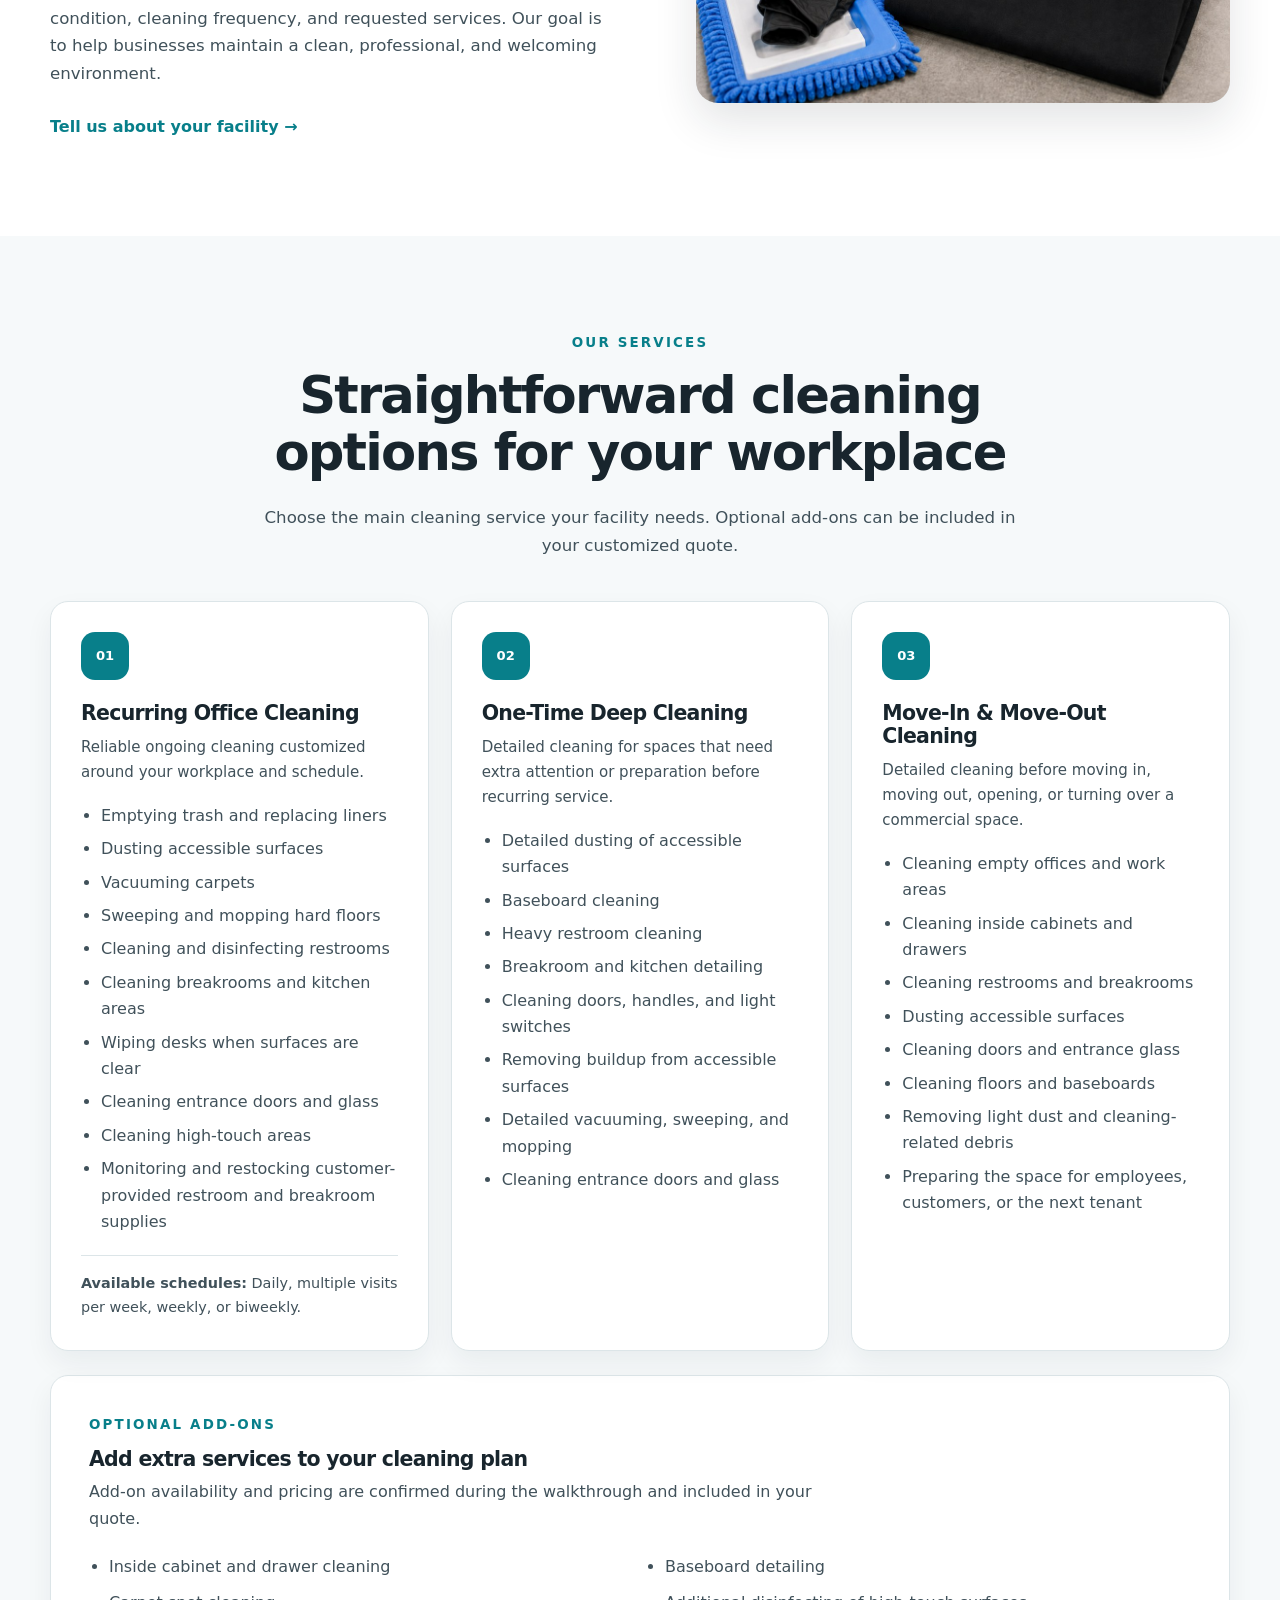
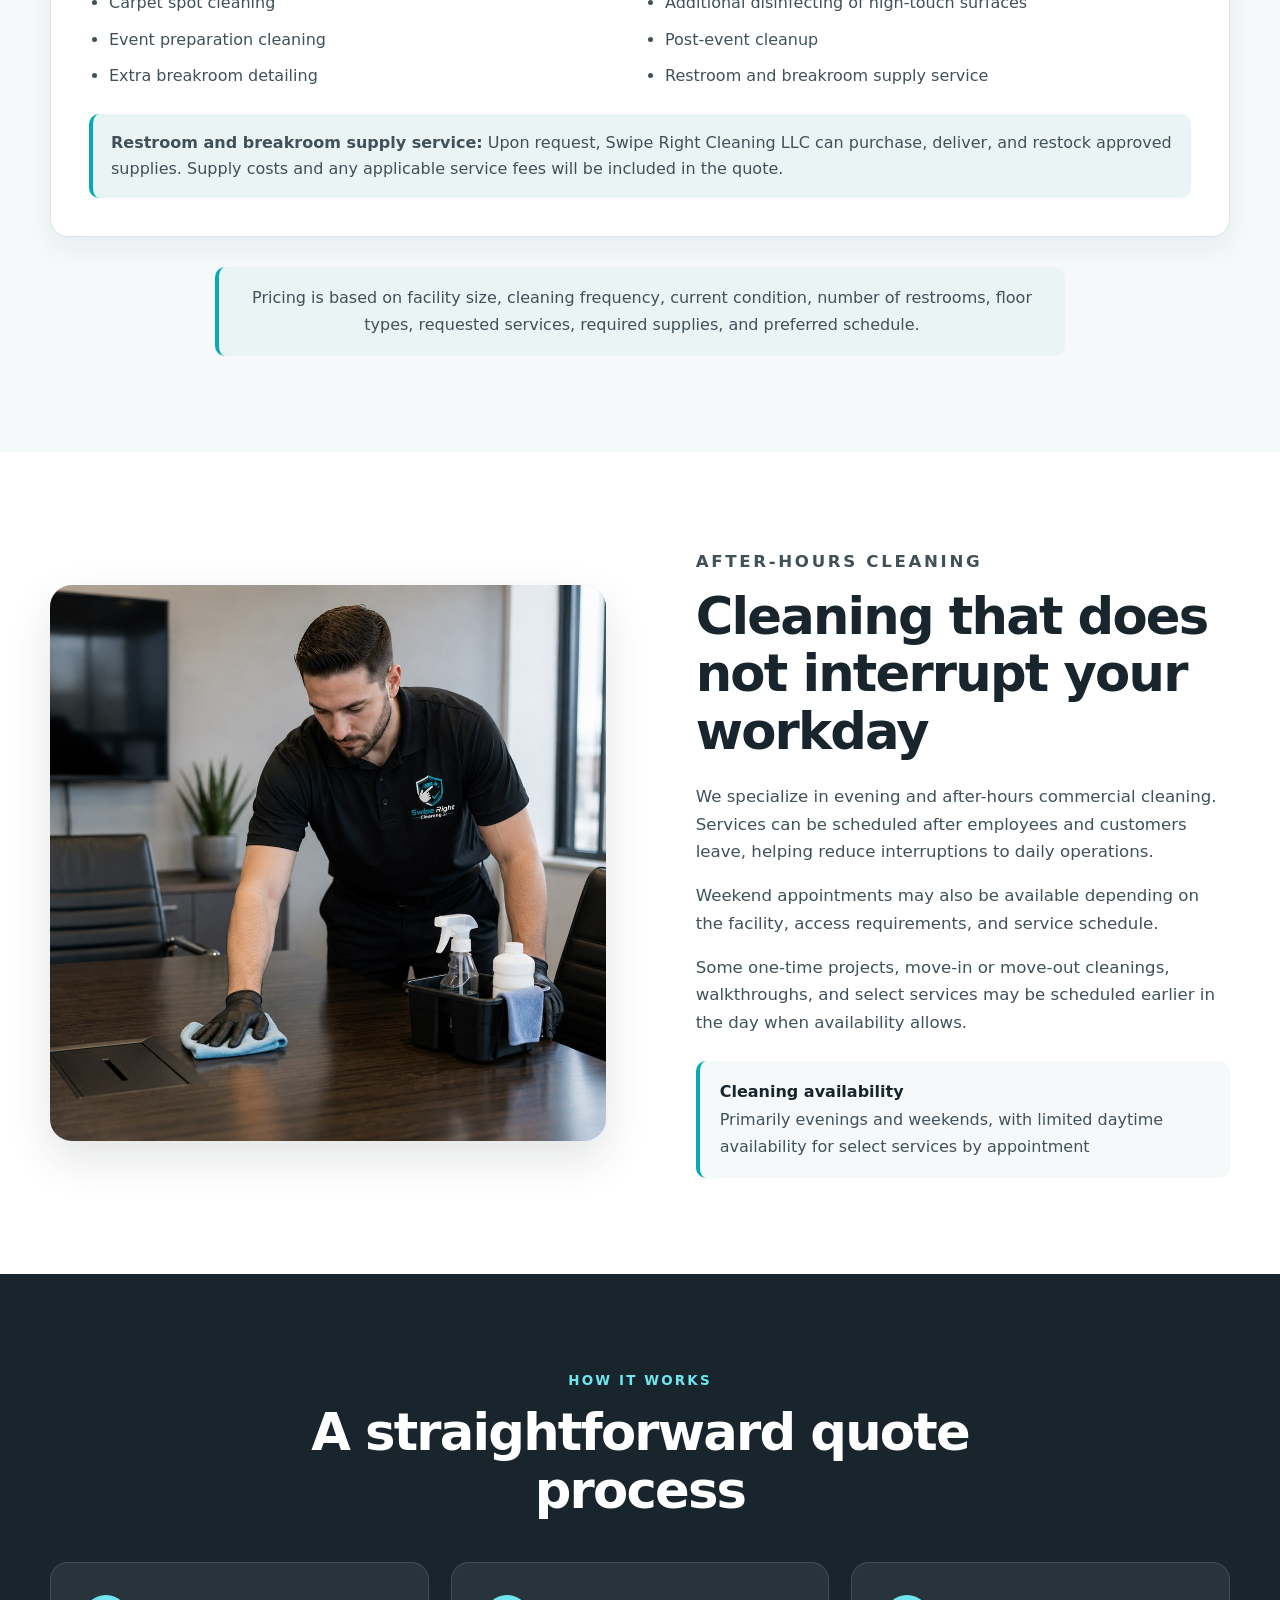
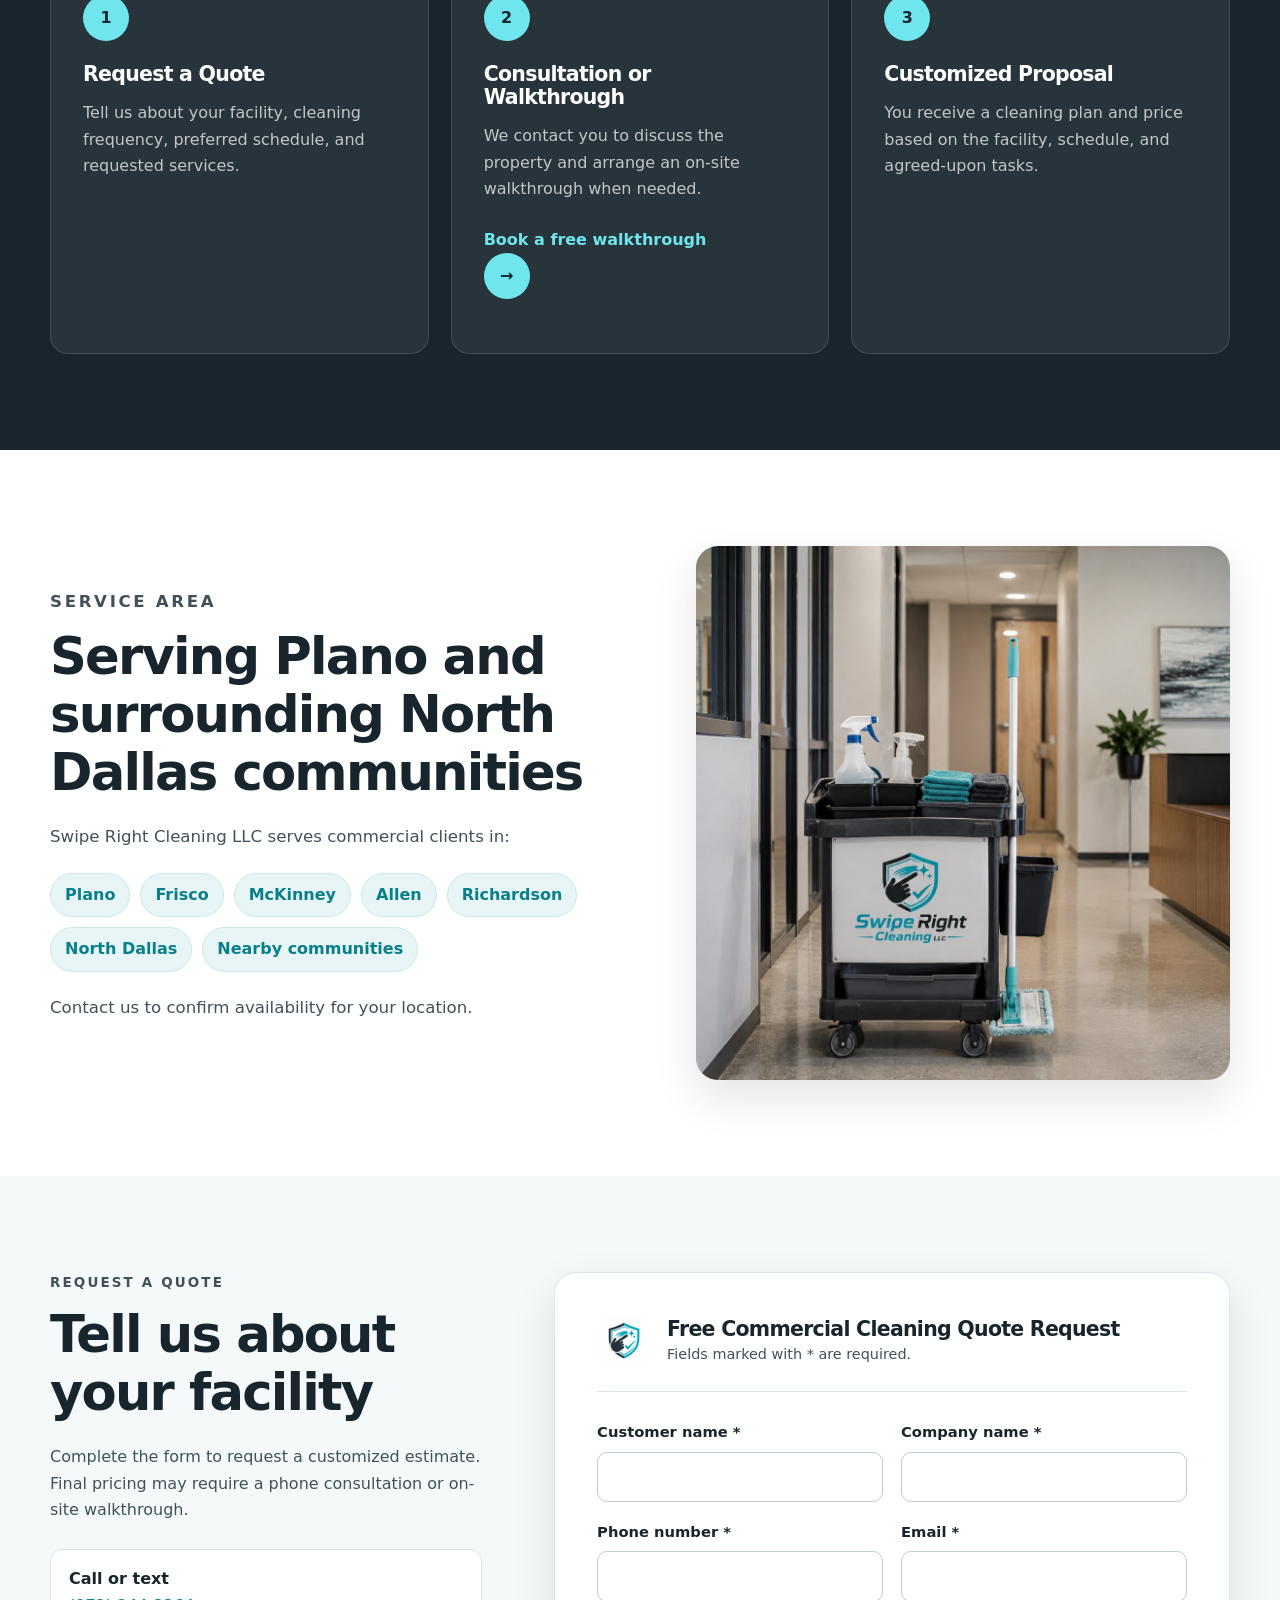
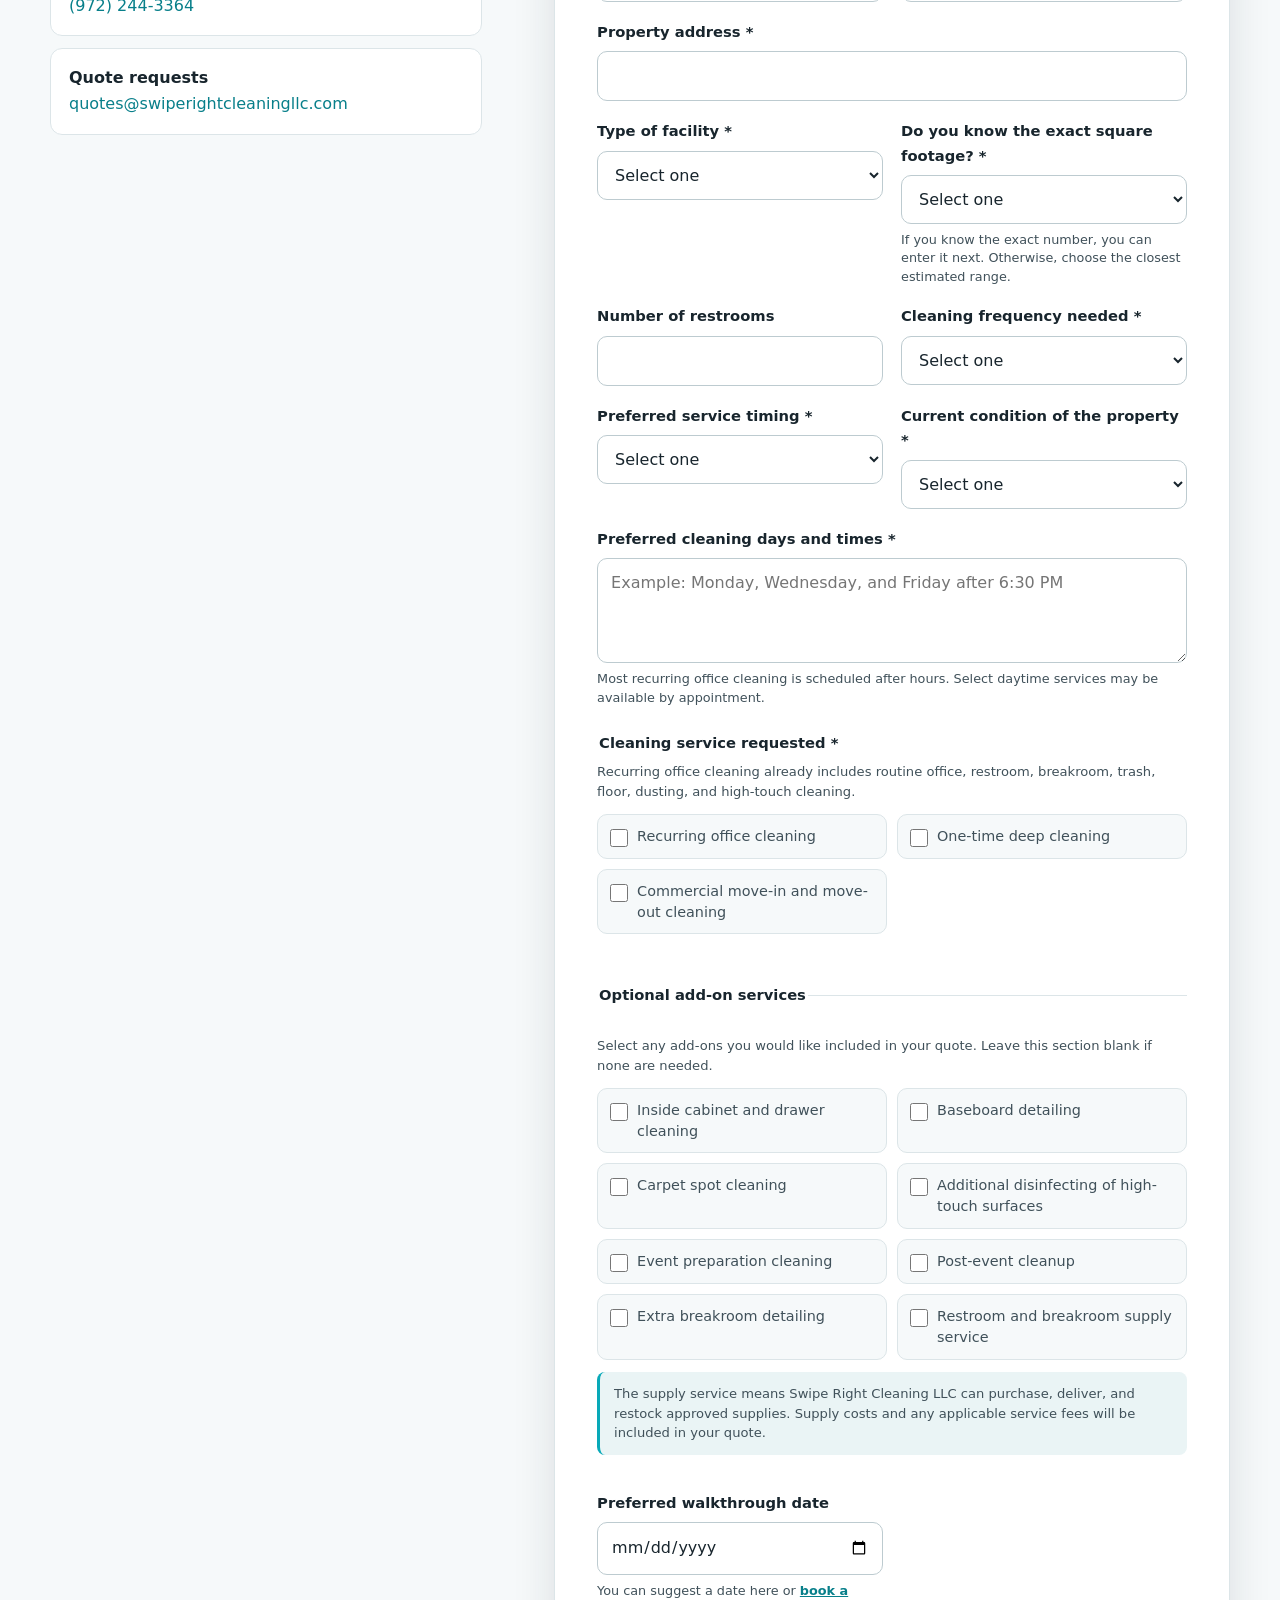
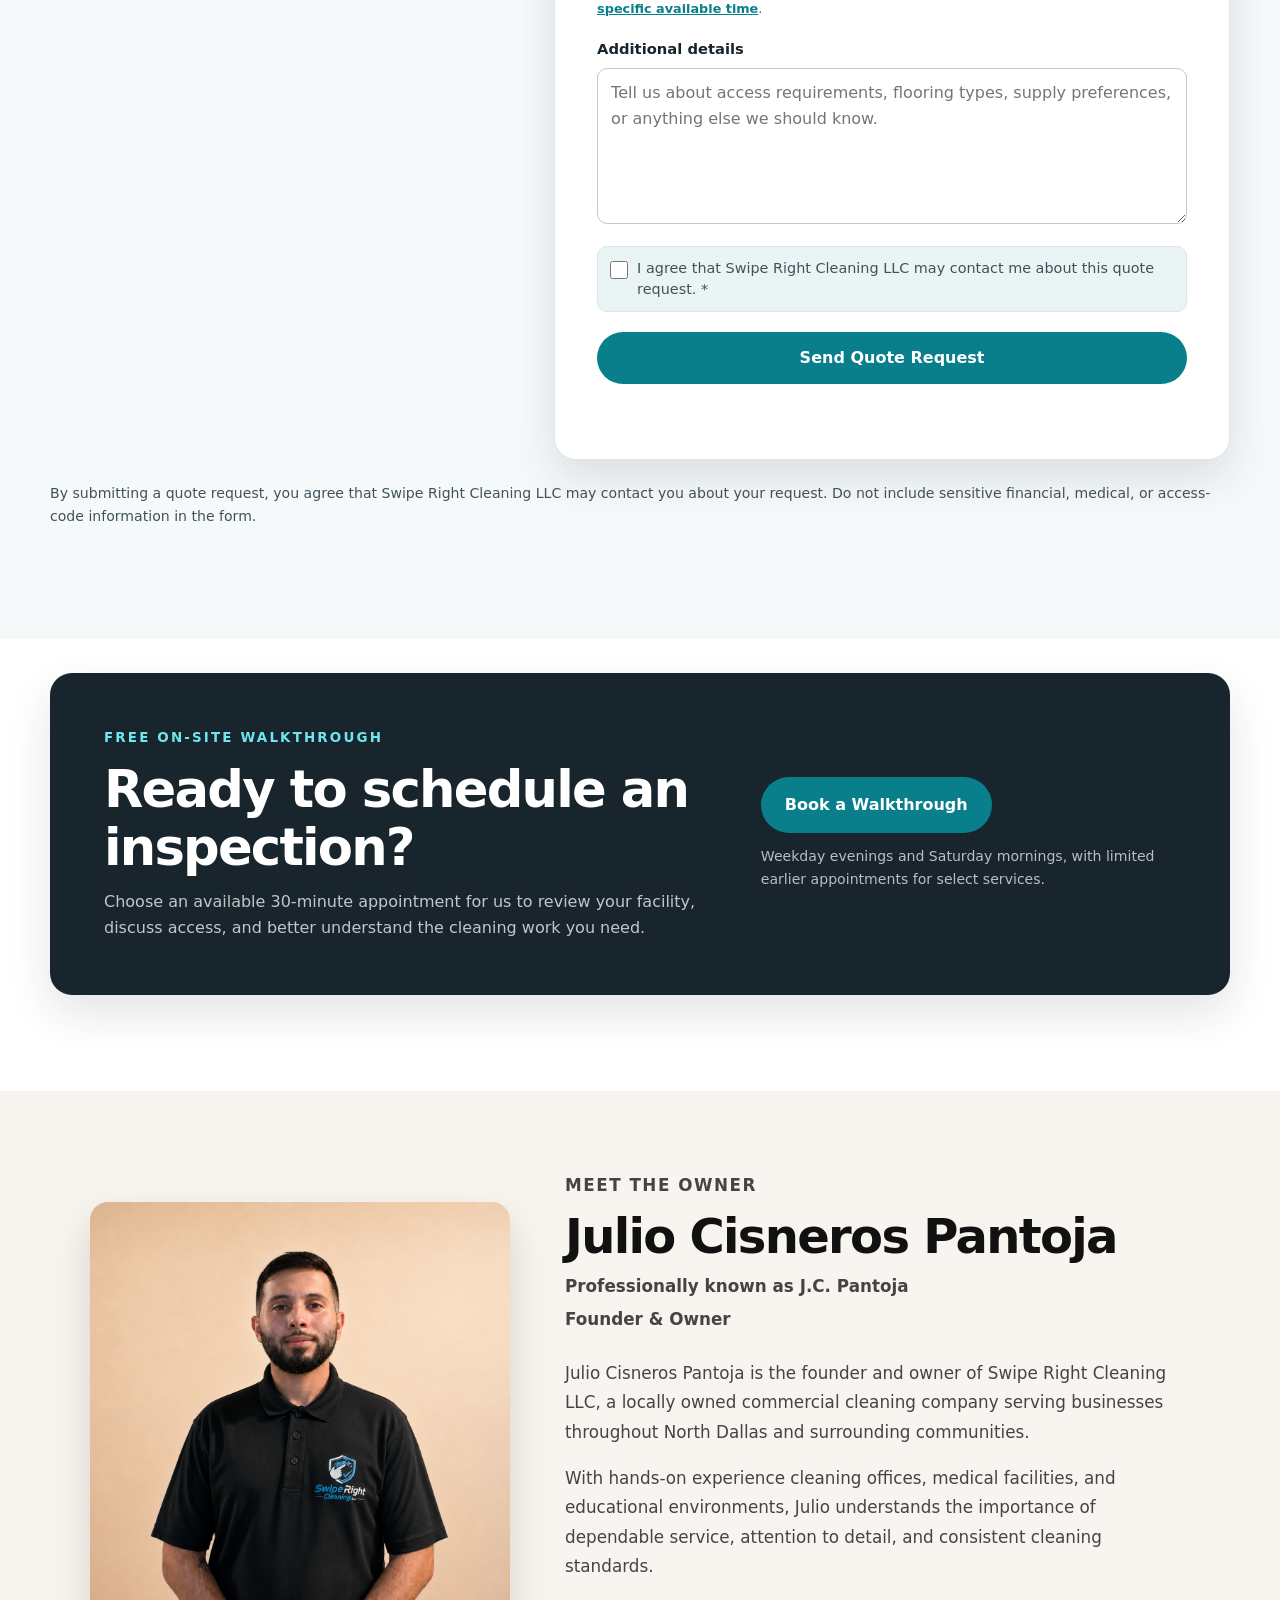
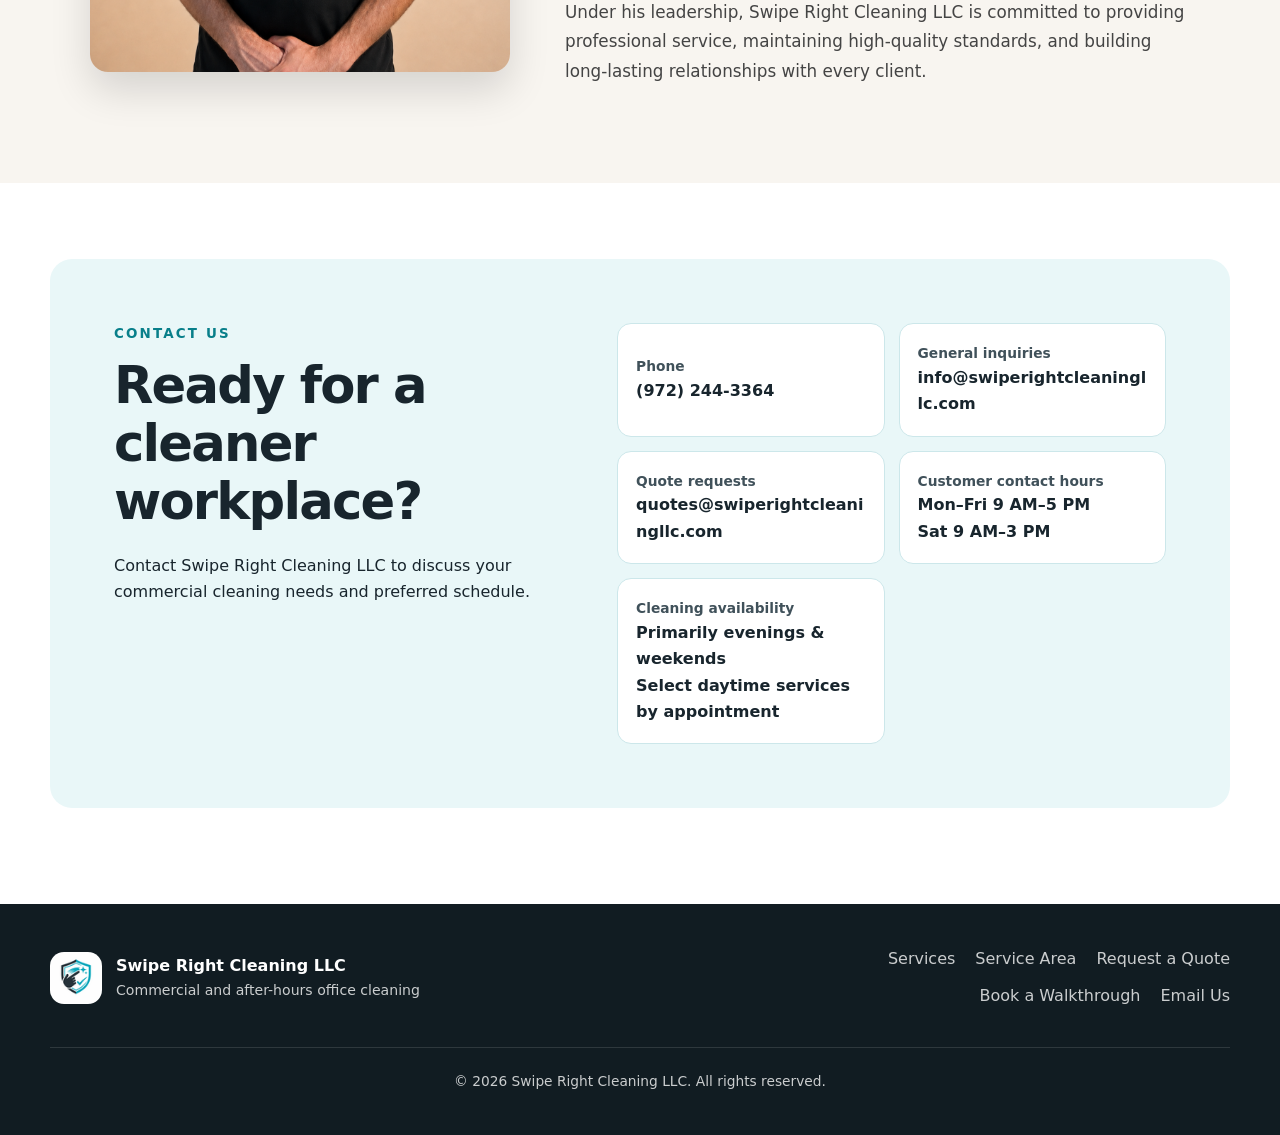
==== commit b153a579: "Move Meet the Owner section above Contact" ====
--- a/index.html
+++ b/index.html
@@ -473,7 +473,51 @@
         </div>
       </div>
     </section>
-
+<section class="owner-section" id="about-owner">
+  <div class="owner-container">
+
+    <div class="owner-photo">
+      <img
+        src="assets/julio-owner-photo.png"
+        alt="Julio Cisneros Pantoja, founder and owner of Swipe Right Cleaning LLC"
+      >
+    </div>
+
+    <div class="owner-content">
+      <p class="owner-label">Meet the Owner</p>
+
+      <h2>Julio Cisneros Pantoja</h2>
+
+      <p class="owner-name">
+        Professionally known as J.C. Pantoja
+      </p>
+
+      <p class="owner-title">
+        Founder &amp; Owner
+      </p>
+
+      <p>
+        Julio Cisneros Pantoja is the founder and owner of Swipe Right
+        Cleaning LLC, a locally owned commercial cleaning company serving
+        businesses throughout North Dallas and surrounding communities.
+      </p>
+
+      <p>
+        With hands-on experience cleaning offices, medical facilities,
+        and educational environments, Julio understands the importance
+        of dependable service, attention to detail, and consistent
+        cleaning standards.
+      </p>
+
+      <p>
+        Under his leadership, Swipe Right Cleaning LLC is committed to
+        providing professional service, maintaining high-quality standards,
+        and building long-lasting relationships with every client.
+      </p>
+    </div>
+
+  </div>
+</section>
     <section class="section contact-section" id="contact">
       <div class="container contact-card">
         <div>
@@ -490,51 +534,7 @@
         </div>
       </div>
     </section>
-    <section class="owner-section" id="about-owner">
-  <div class="owner-container">
-
-    <div class="owner-photo">
-      <img
-        src="assets/julio-owner-photo.png"
-        alt="Julio Cisneros Pantoja, founder and owner of Swipe Right Cleaning LLC"
-      >
-    </div>
-
-    <div class="owner-content">
-      <p class="owner-label">Meet the Owner</p>
-
-      <h2>Julio Cisneros Pantoja</h2>
-
-      <p class="owner-name">
-        Professionally known as J.C. Pantoja
-      </p>
-
-      <p class="owner-title">
-        Founder &amp; Owner
-      </p>
-
-      <p>
-        Julio Cisneros Pantoja is the founder and owner of Swipe Right
-        Cleaning LLC, a locally owned commercial cleaning company serving
-        businesses throughout North Dallas and surrounding communities.
-      </p>
-
-      <p>
-        With hands-on experience cleaning offices, medical facilities,
-        and educational environments, Julio understands the importance
-        of dependable service, attention to detail, and consistent
-        cleaning standards.
-      </p>
-
-      <p>
-        Under his leadership, Swipe Right Cleaning LLC is committed to
-        providing professional service, maintaining high-quality standards,
-        and building long-lasting relationships with every client.
-      </p>
-    </div>
-
-  </div>
-</section>
+   
   </main>
 
   <footer class="site-footer">
--- a/styles.css
+++ b/styles.css
@@ -312,3 +312,77 @@
   .calendar-placeholder { padding: 34px 20px; }
   .calendar-booking-frame { min-height: 760px; }
 }
+.owner-section {
+  padding: 80px 20px;
+  background: #f8f5f0;
+}
+
+.owner-container {
+  width: min(1100px, 100%);
+  margin: 0 auto;
+  display: grid;
+  grid-template-columns: minmax(280px, 420px) 1fr;
+  align-items: center;
+  gap: 55px;
+}
+
+.owner-photo img {
+  display: block;
+  width: 100%;
+  max-width: 420px;
+  margin: 0 auto;
+  border-radius: 18px;
+  object-fit: cover;
+  box-shadow: 0 18px 40px rgba(0, 0, 0, 0.14);
+}
+
+.owner-label {
+  margin: 0 0 8px;
+  color: #159ec4;
+  font-size: 0.9rem;
+  font-weight: 700;
+  letter-spacing: 1.5px;
+  text-transform: uppercase;
+}
+
+.owner-content h2 {
+  margin: 0;
+  color: #111;
+  font-size: clamp(2rem, 4vw, 3rem);
+  line-height: 1.15;
+}
+
+.owner-name {
+  margin: 8px 0 2px;
+  color: #159ec4;
+  font-size: 1rem;
+  font-weight: 600;
+}
+
+.owner-title {
+  margin: 4px 0 24px;
+  color: #555;
+  font-weight: 600;
+}
+
+.owner-content p {
+  color: #444;
+  font-size: 1.05rem;
+  line-height: 1.75;
+}
+
+@media (max-width: 800px) {
+  .owner-section {
+    padding: 55px 20px;
+  }
+
+  .owner-container {
+    grid-template-columns: 1fr;
+    gap: 35px;
+    text-align: center;
+  }
+
+  .owner-photo img {
+    max-width: 340px;
+  }
+}
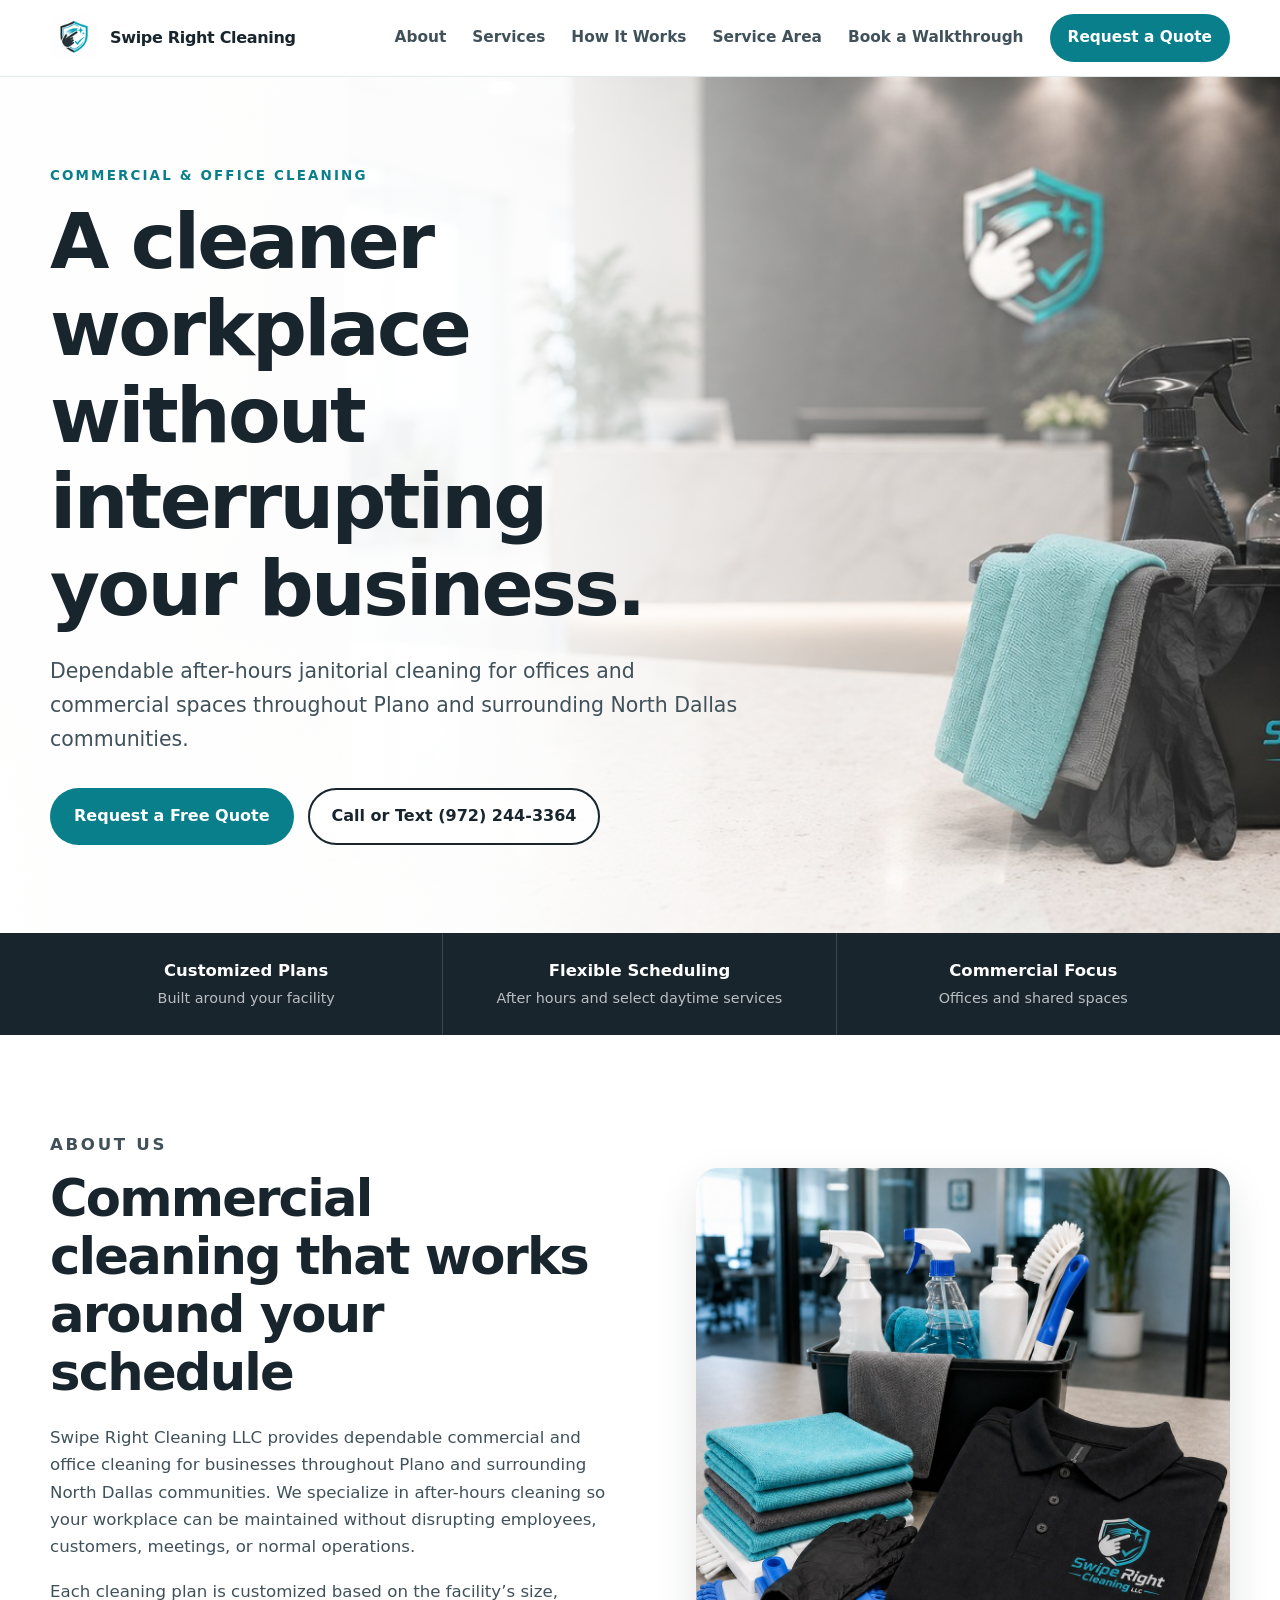
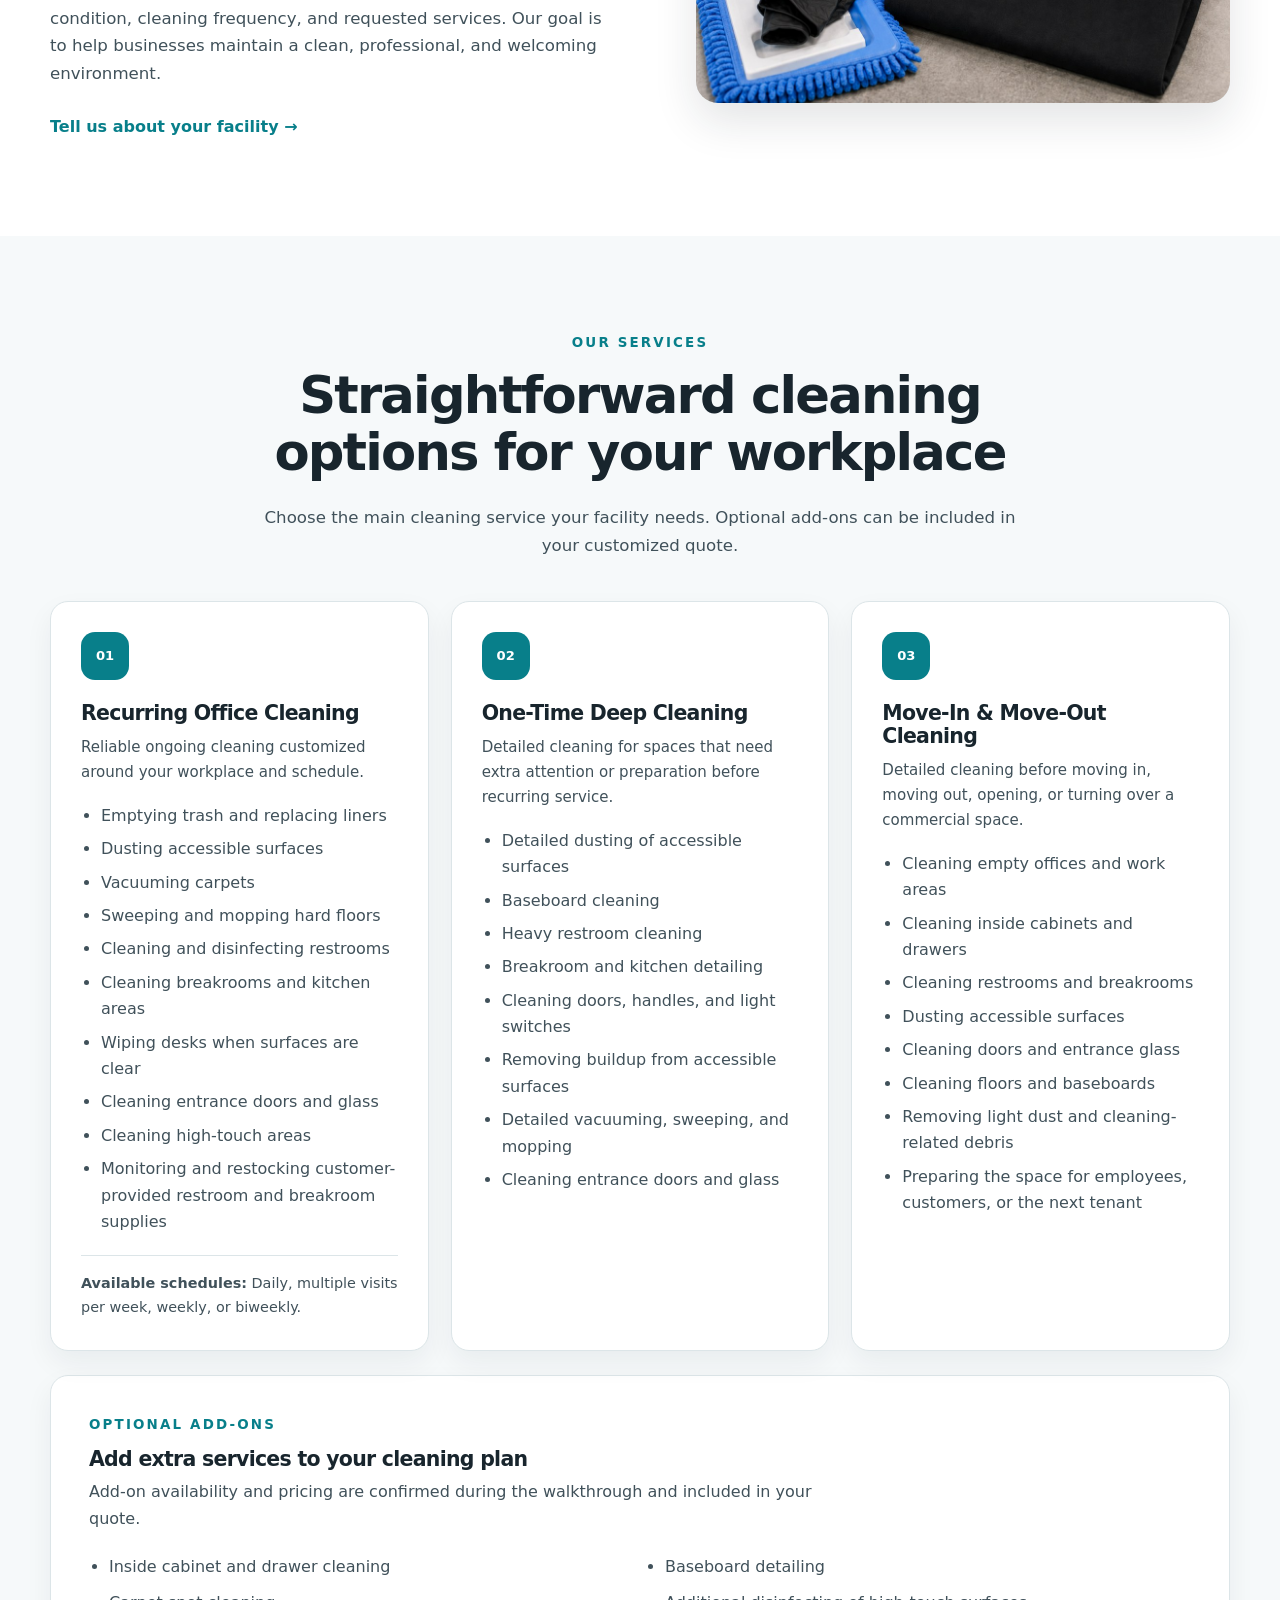
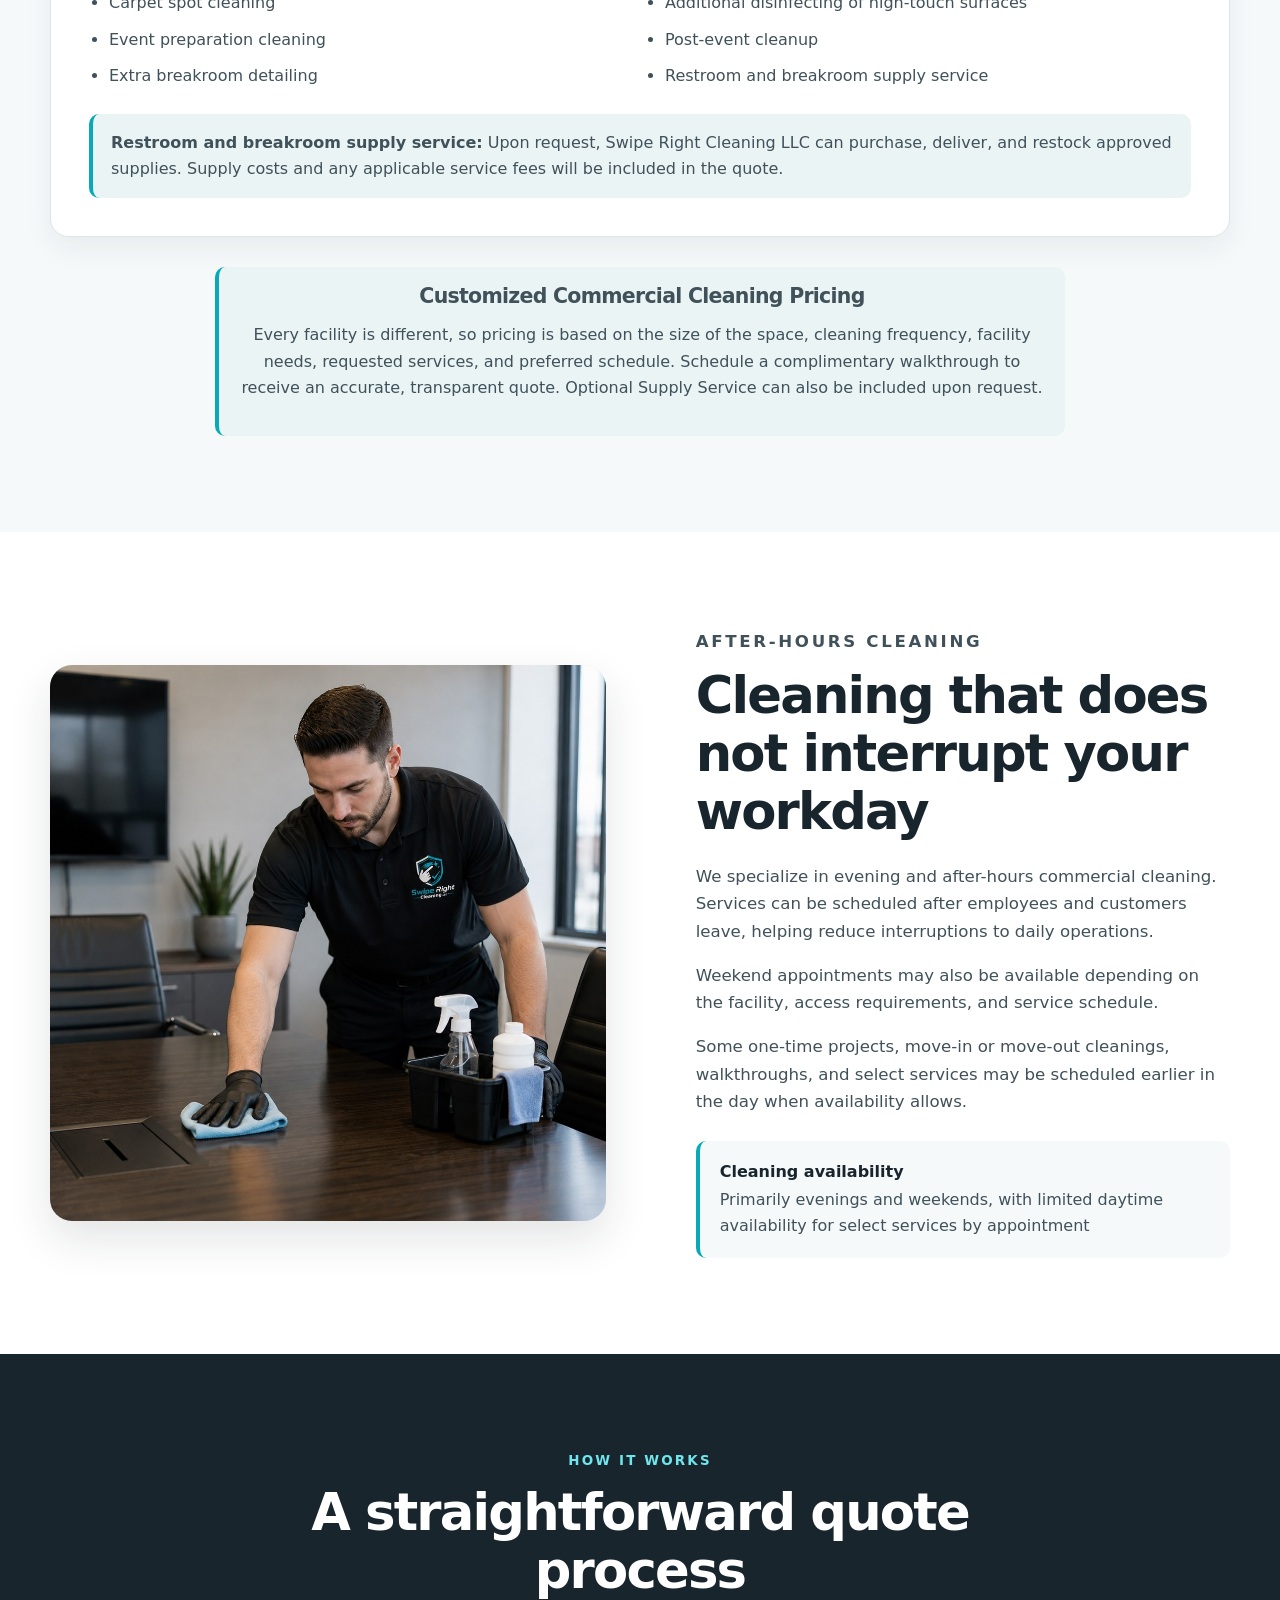
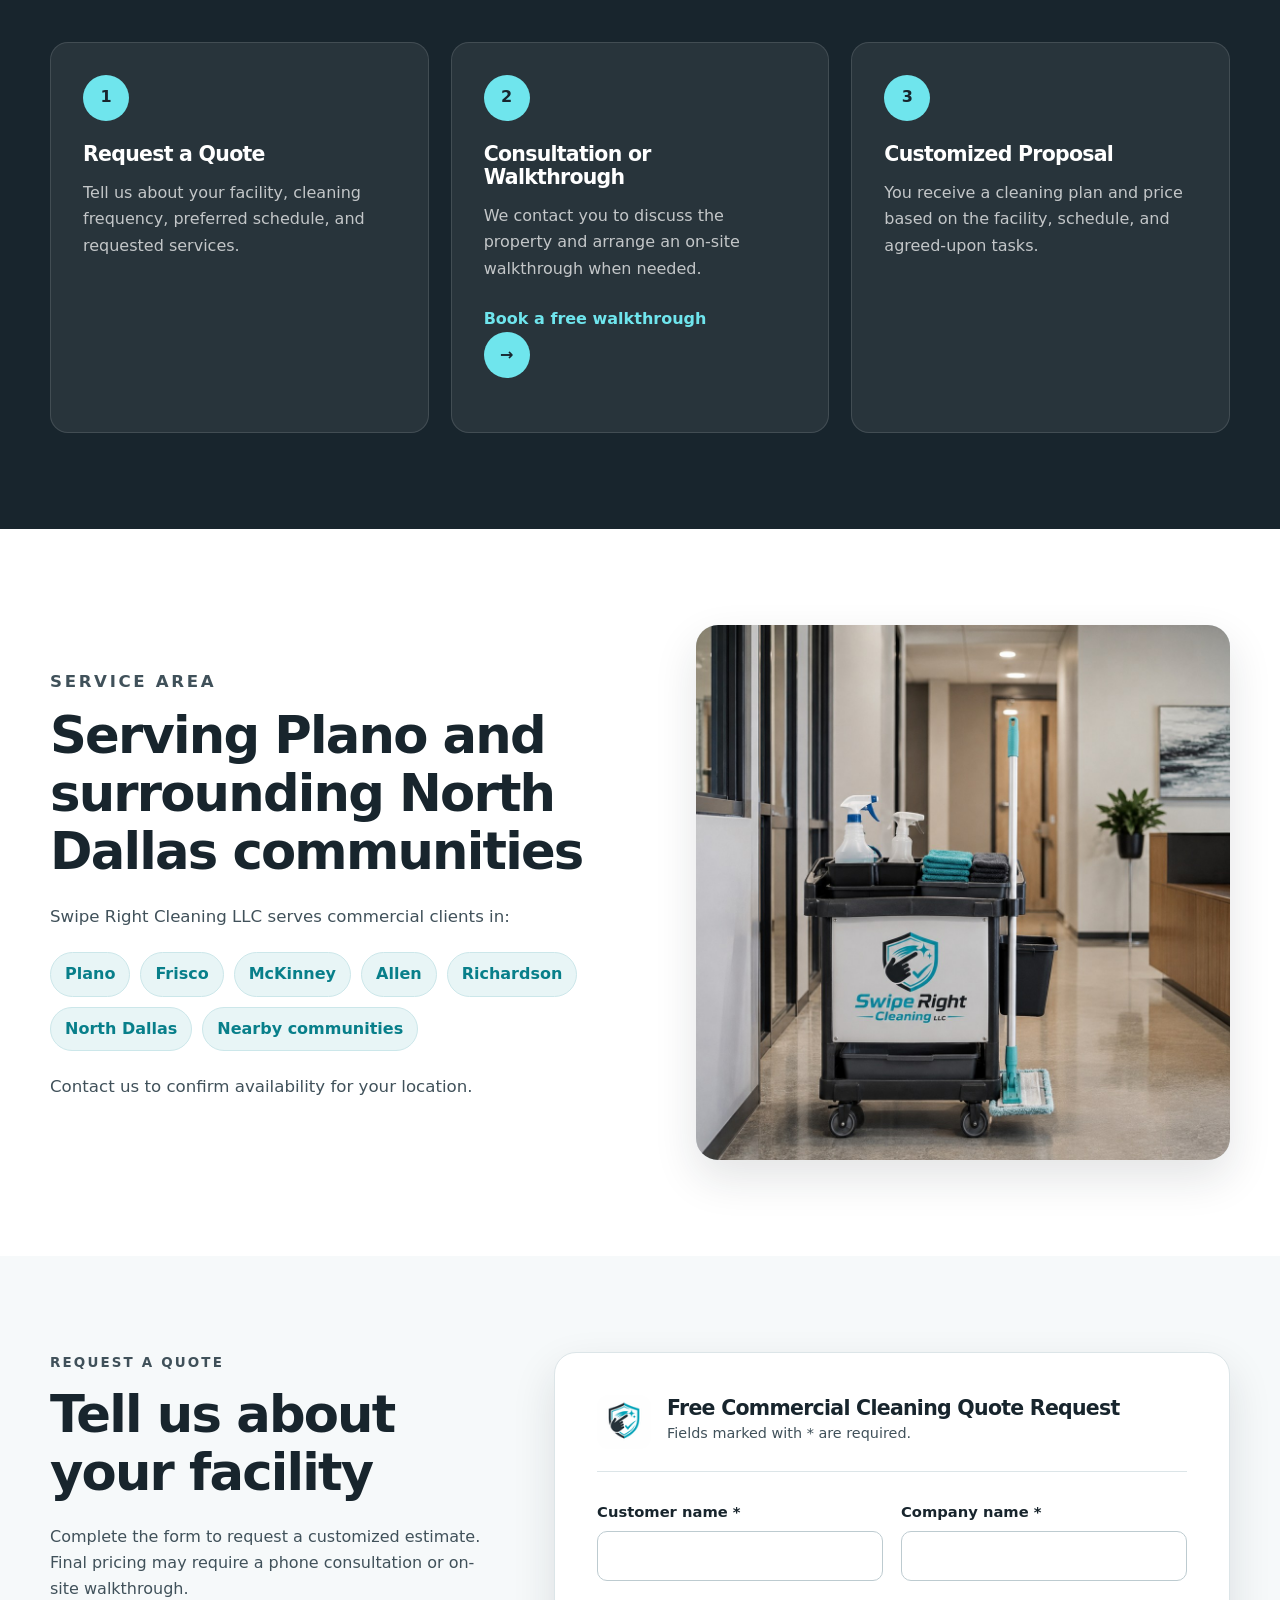
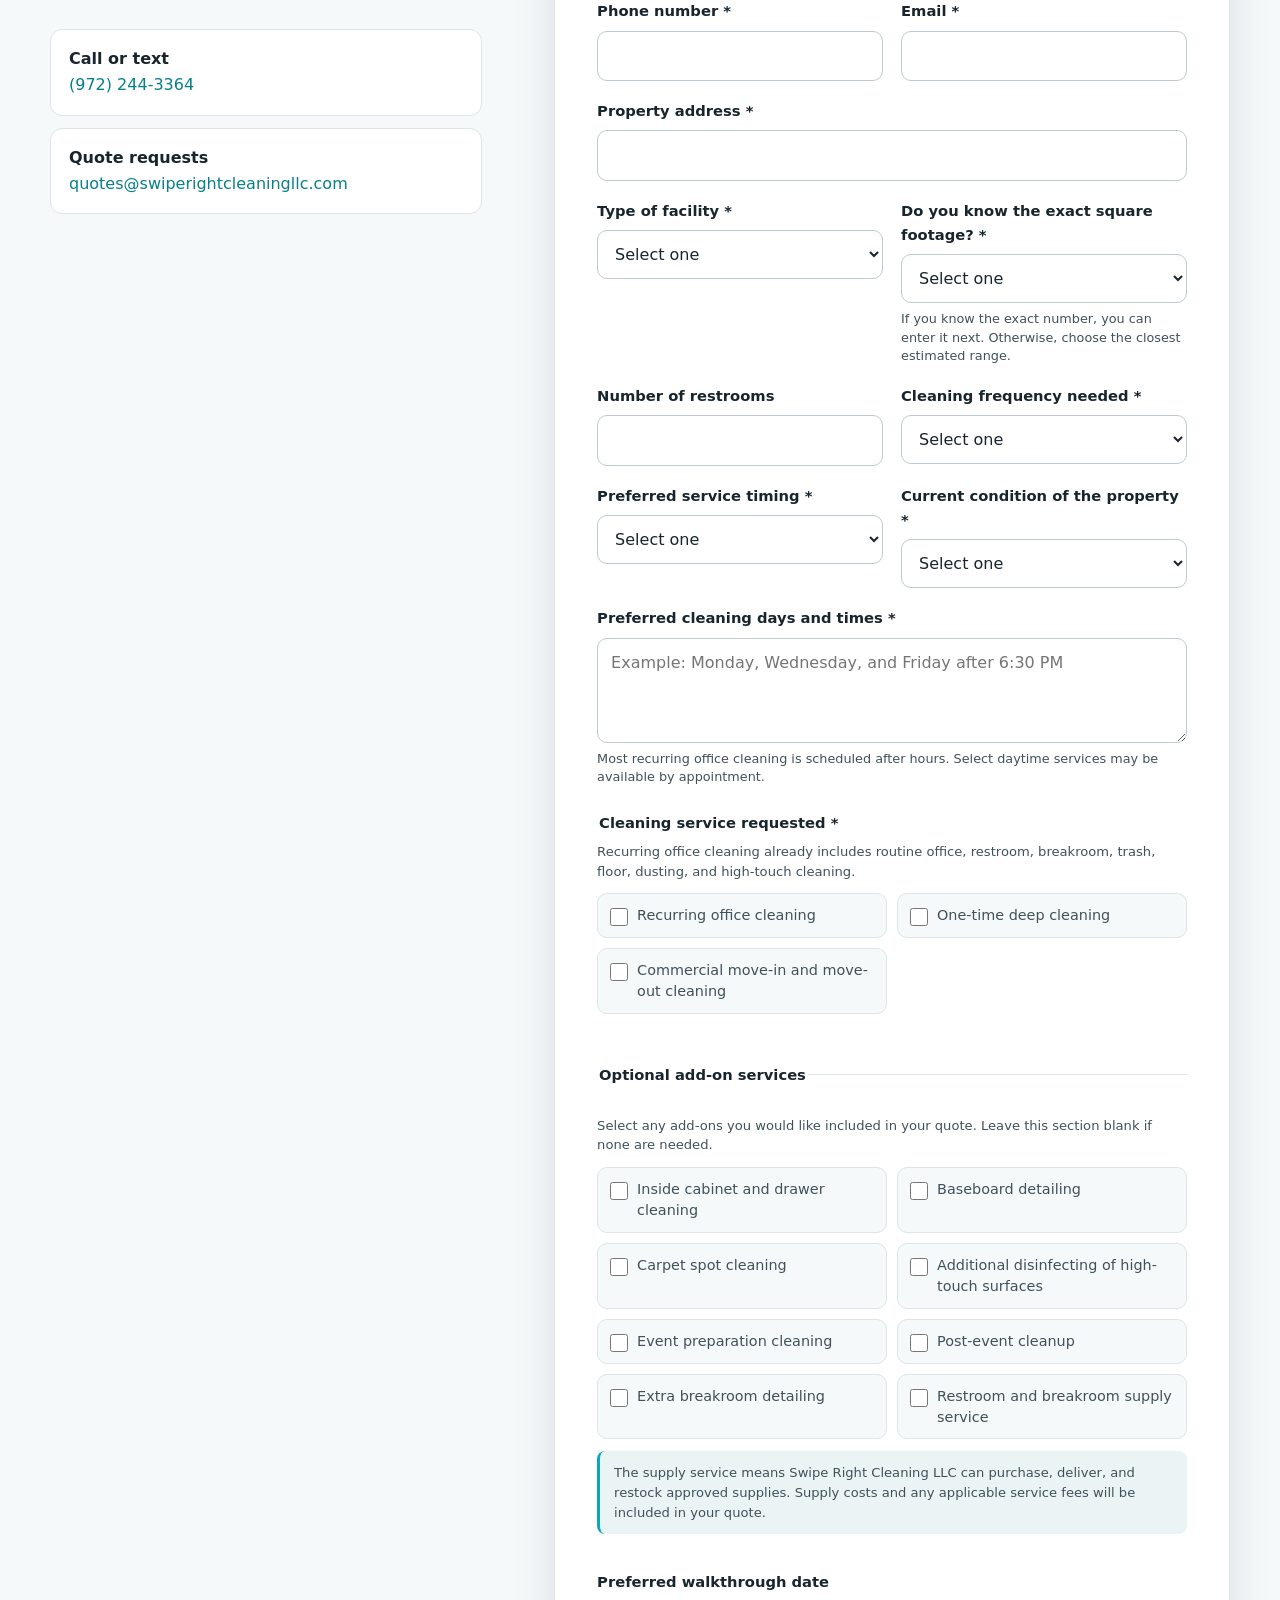
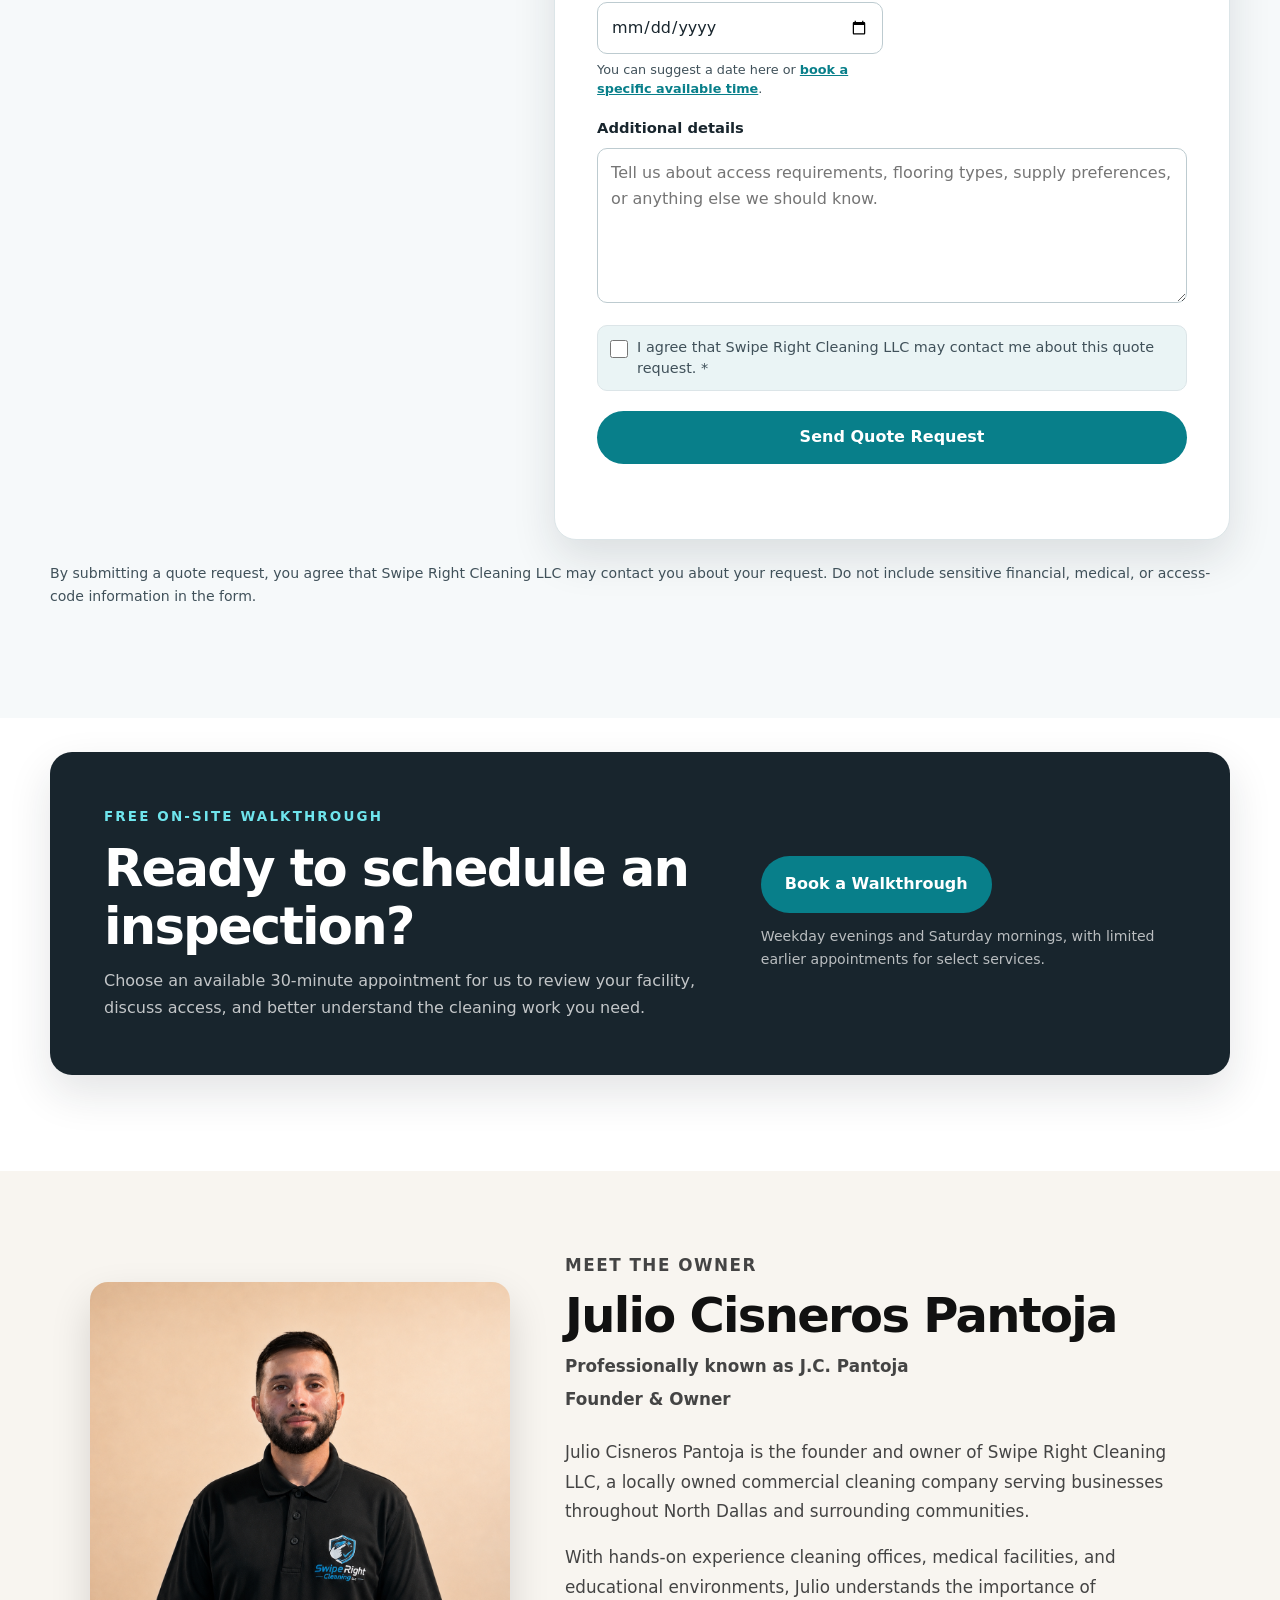
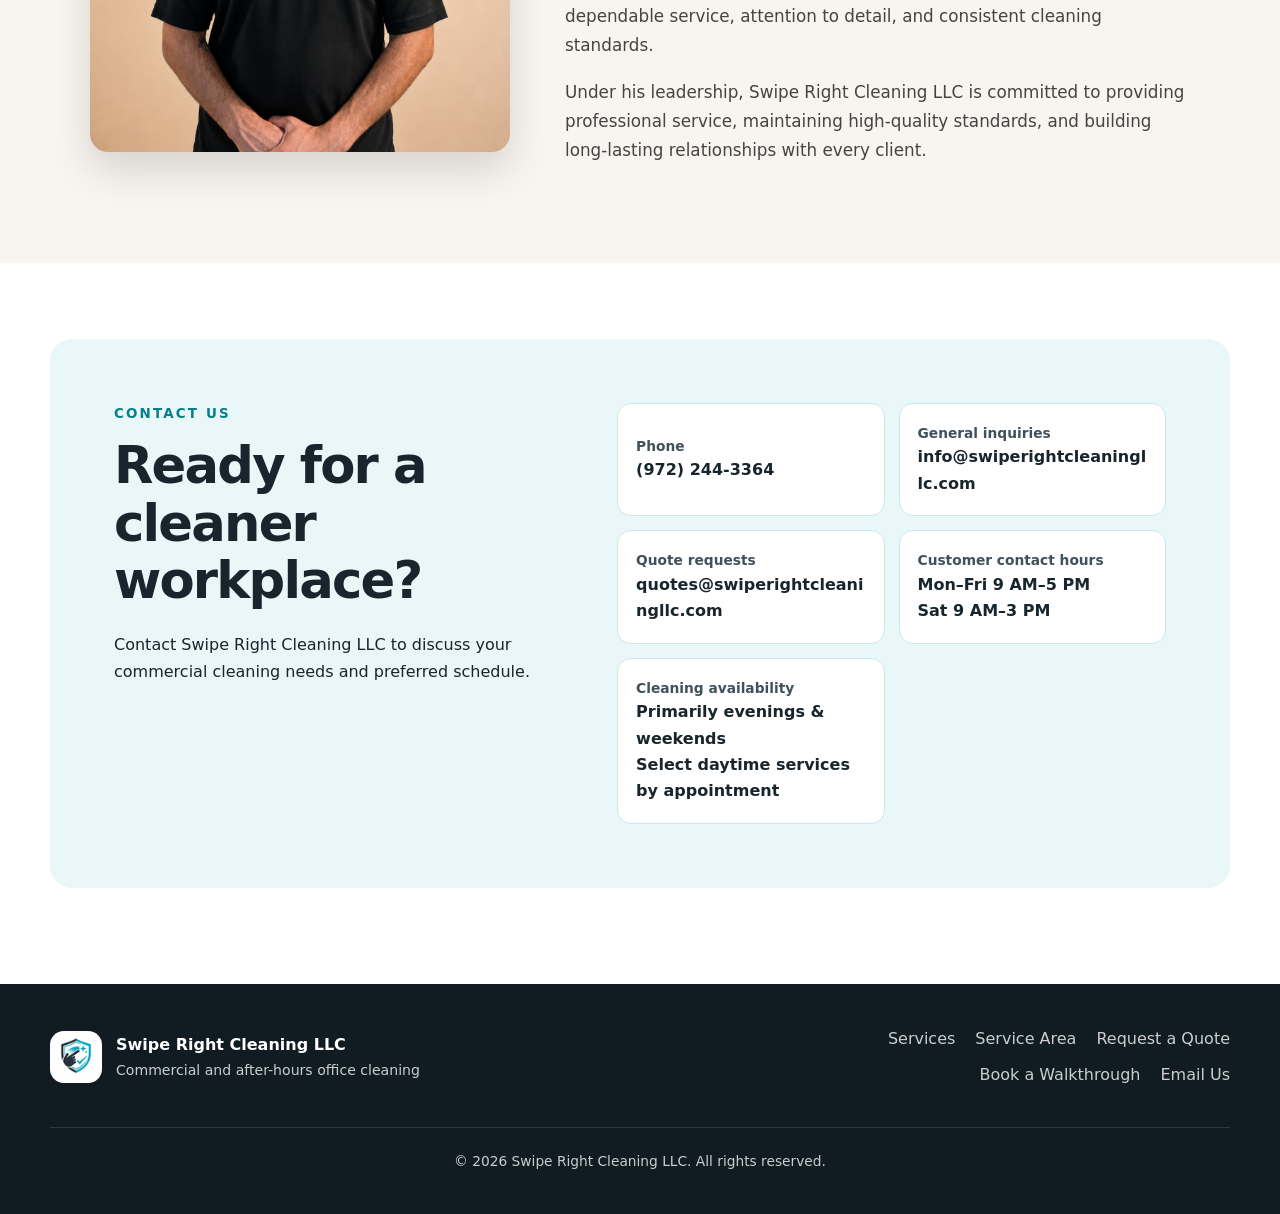
==== commit d6446069: "Improve customized pricing explanation" ====
--- a/index.html
+++ b/index.html
@@ -191,7 +191,17 @@
           <p class="supply-service-note"><strong>Restroom and breakroom supply service:</strong> Upon request, Swipe Right Cleaning LLC can purchase, deliver, and restock approved supplies. Supply costs and any applicable service fees will be included in the quote.</p>
         </div>
 
-        <p class="pricing-note">Pricing is based on facility size, cleaning frequency, current condition, number of restrooms, floor types, requested services, required supplies, and preferred schedule.</p>
+       <div class="pricing-note">
+  <h3>Customized Commercial Cleaning Pricing</h3>
+
+  <p>
+    Every facility is different, so pricing is based on the size of the
+    space, cleaning frequency, facility needs, requested services, and
+    preferred schedule. Schedule a complimentary walkthrough to receive
+    an accurate, transparent quote. Optional Supply Service can also be
+    included upon request.
+  </p>
+</div>
       </div>
     </section>
 
